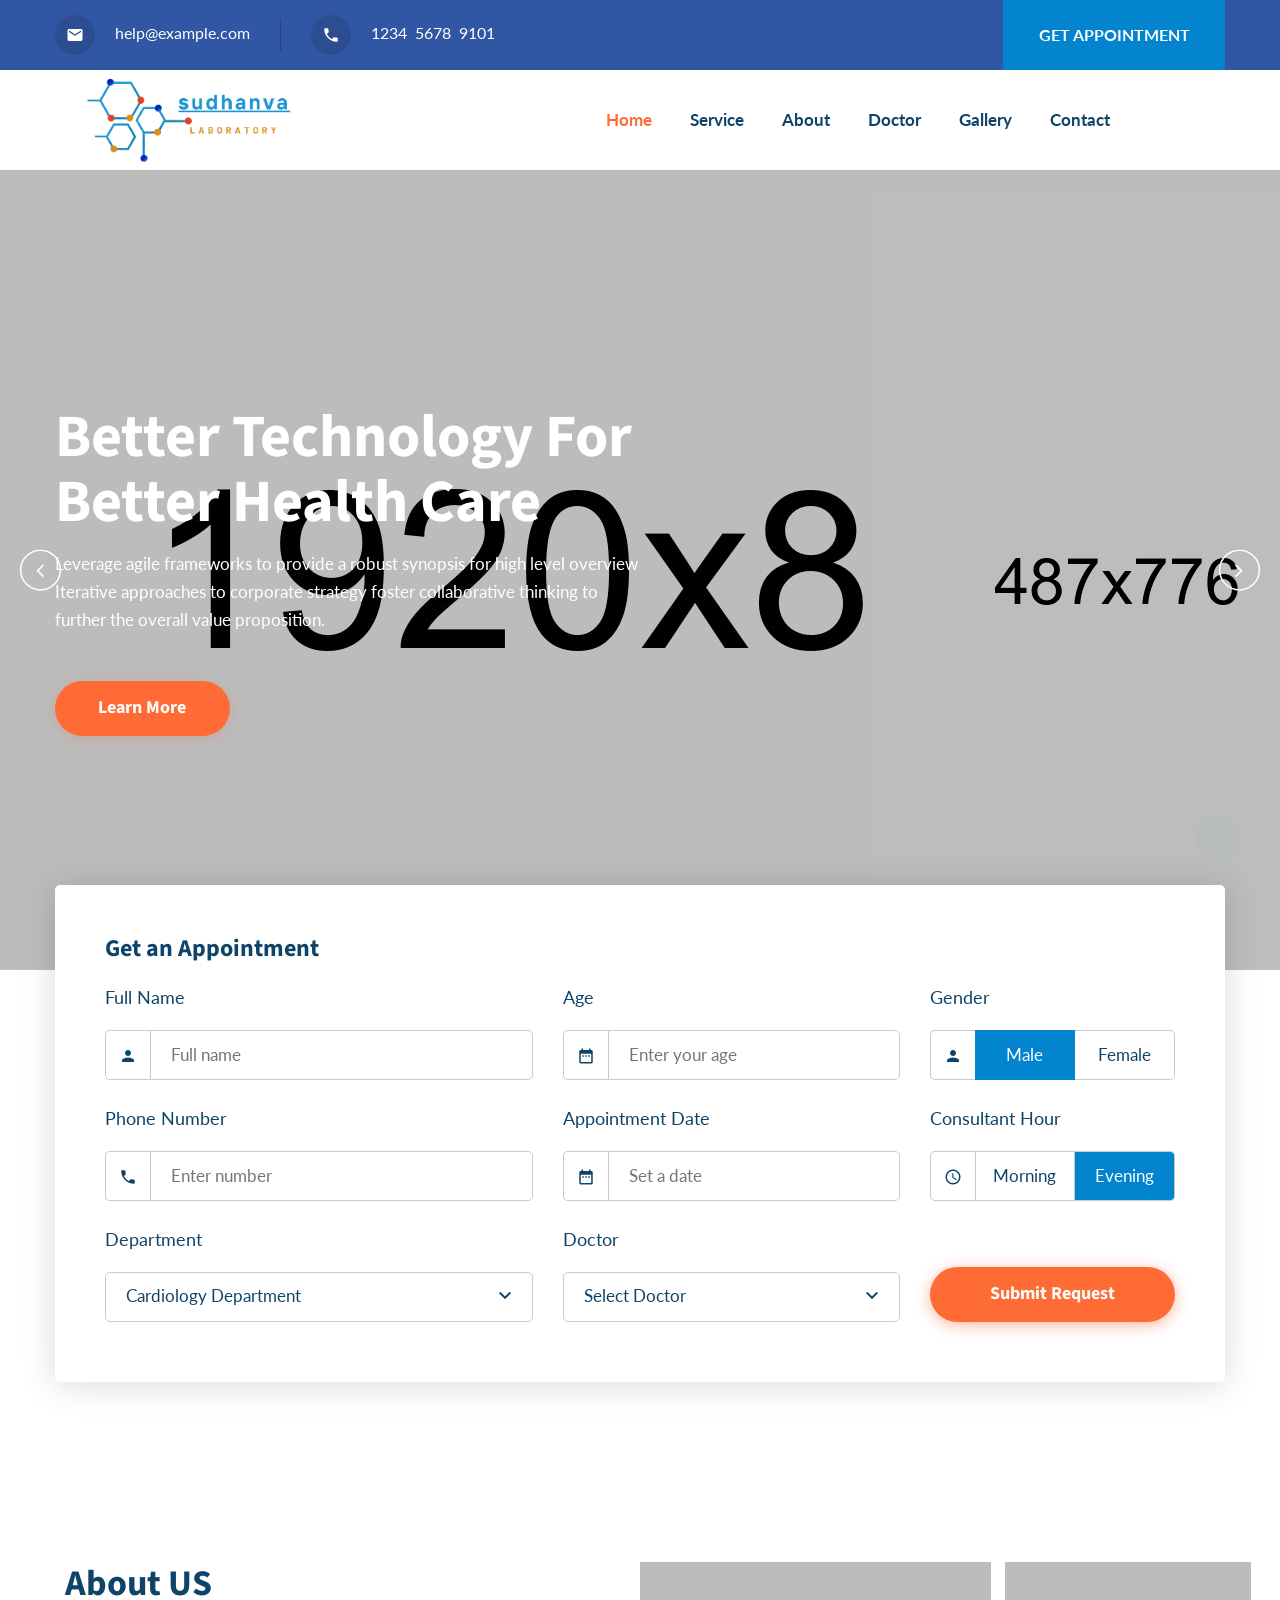
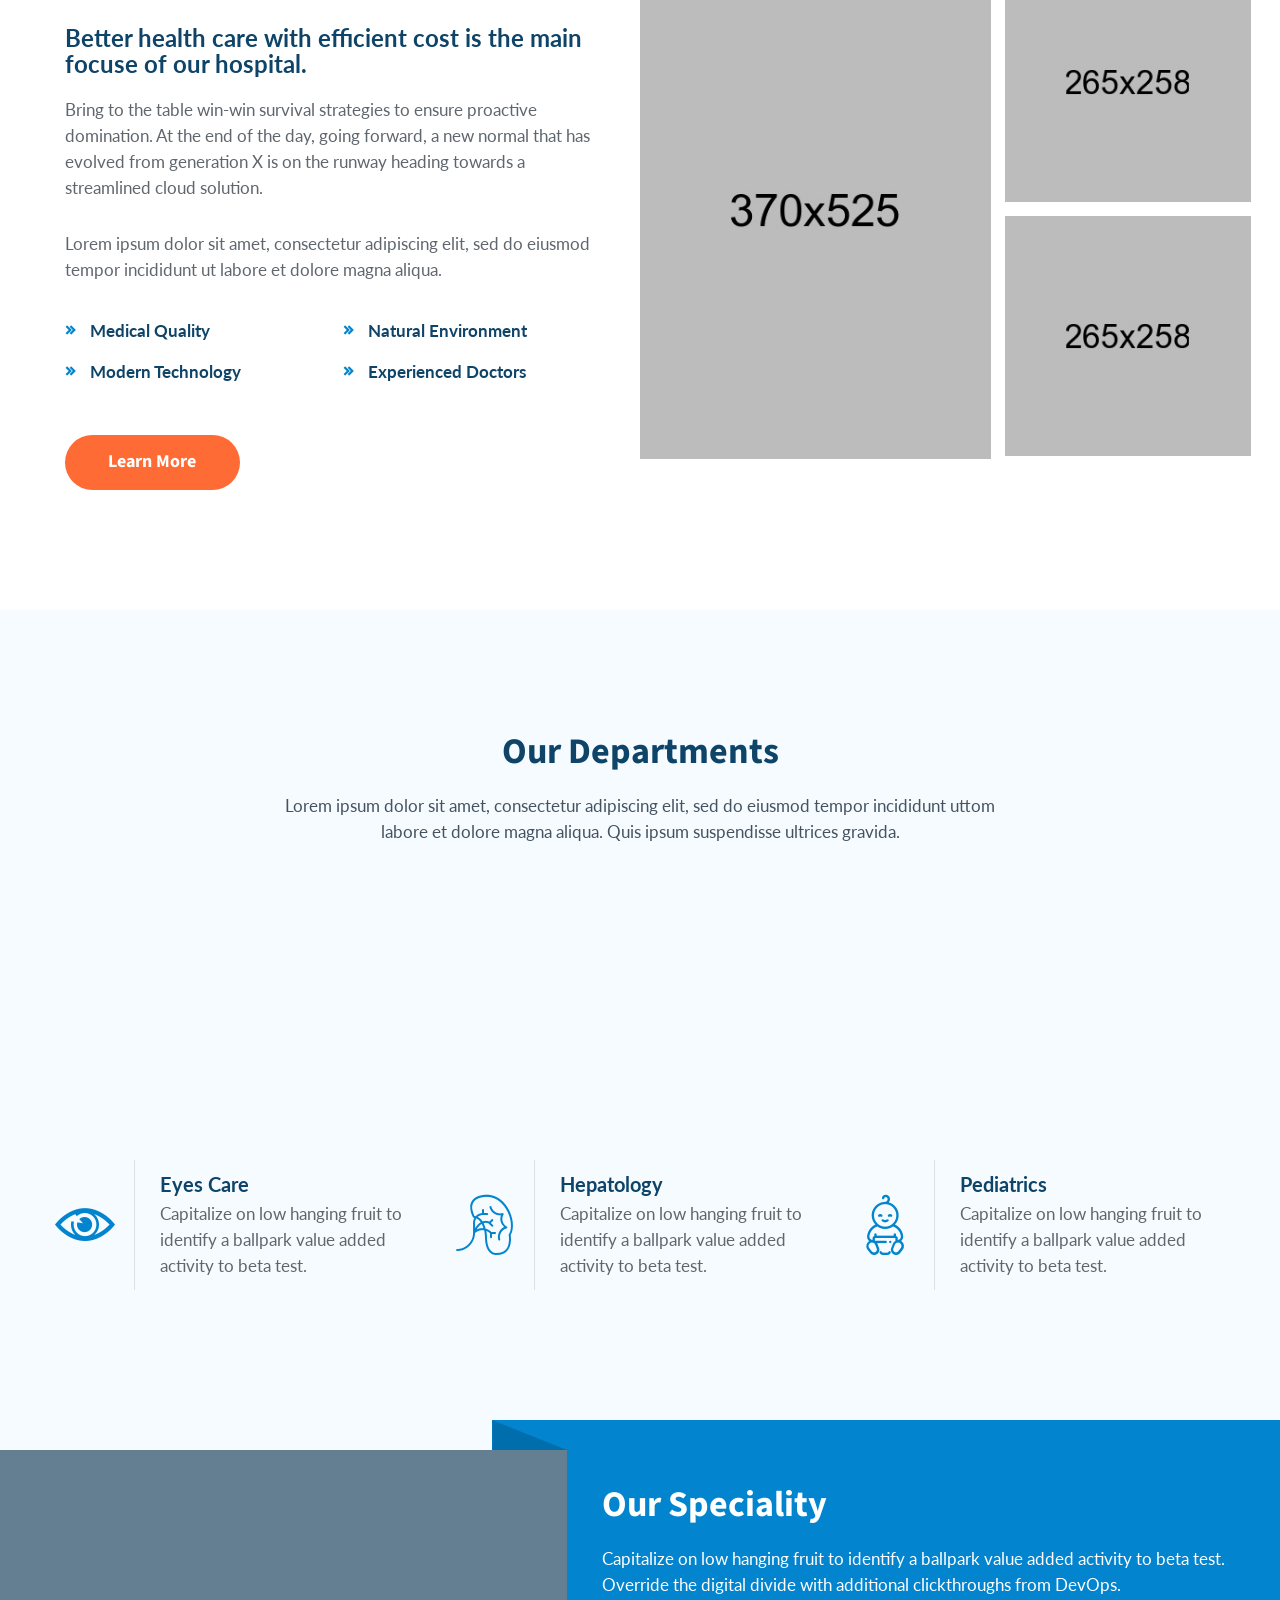
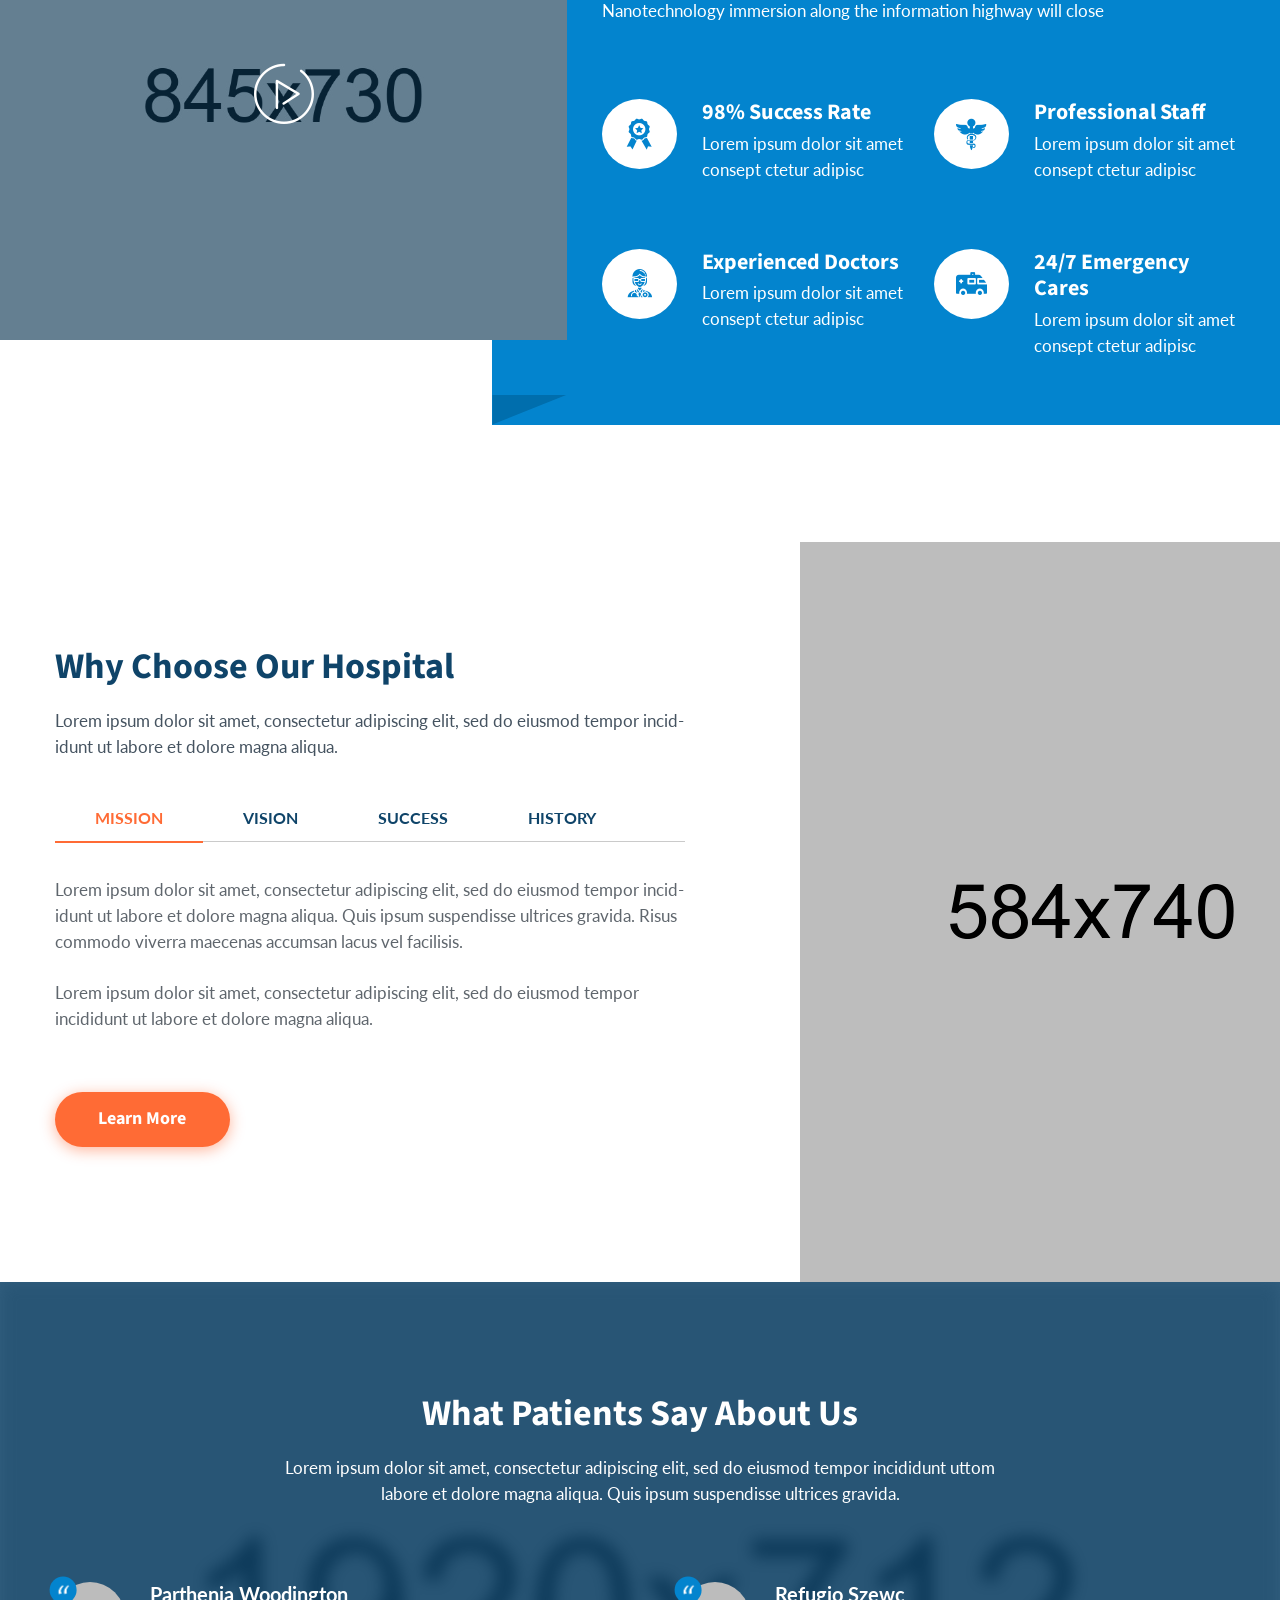
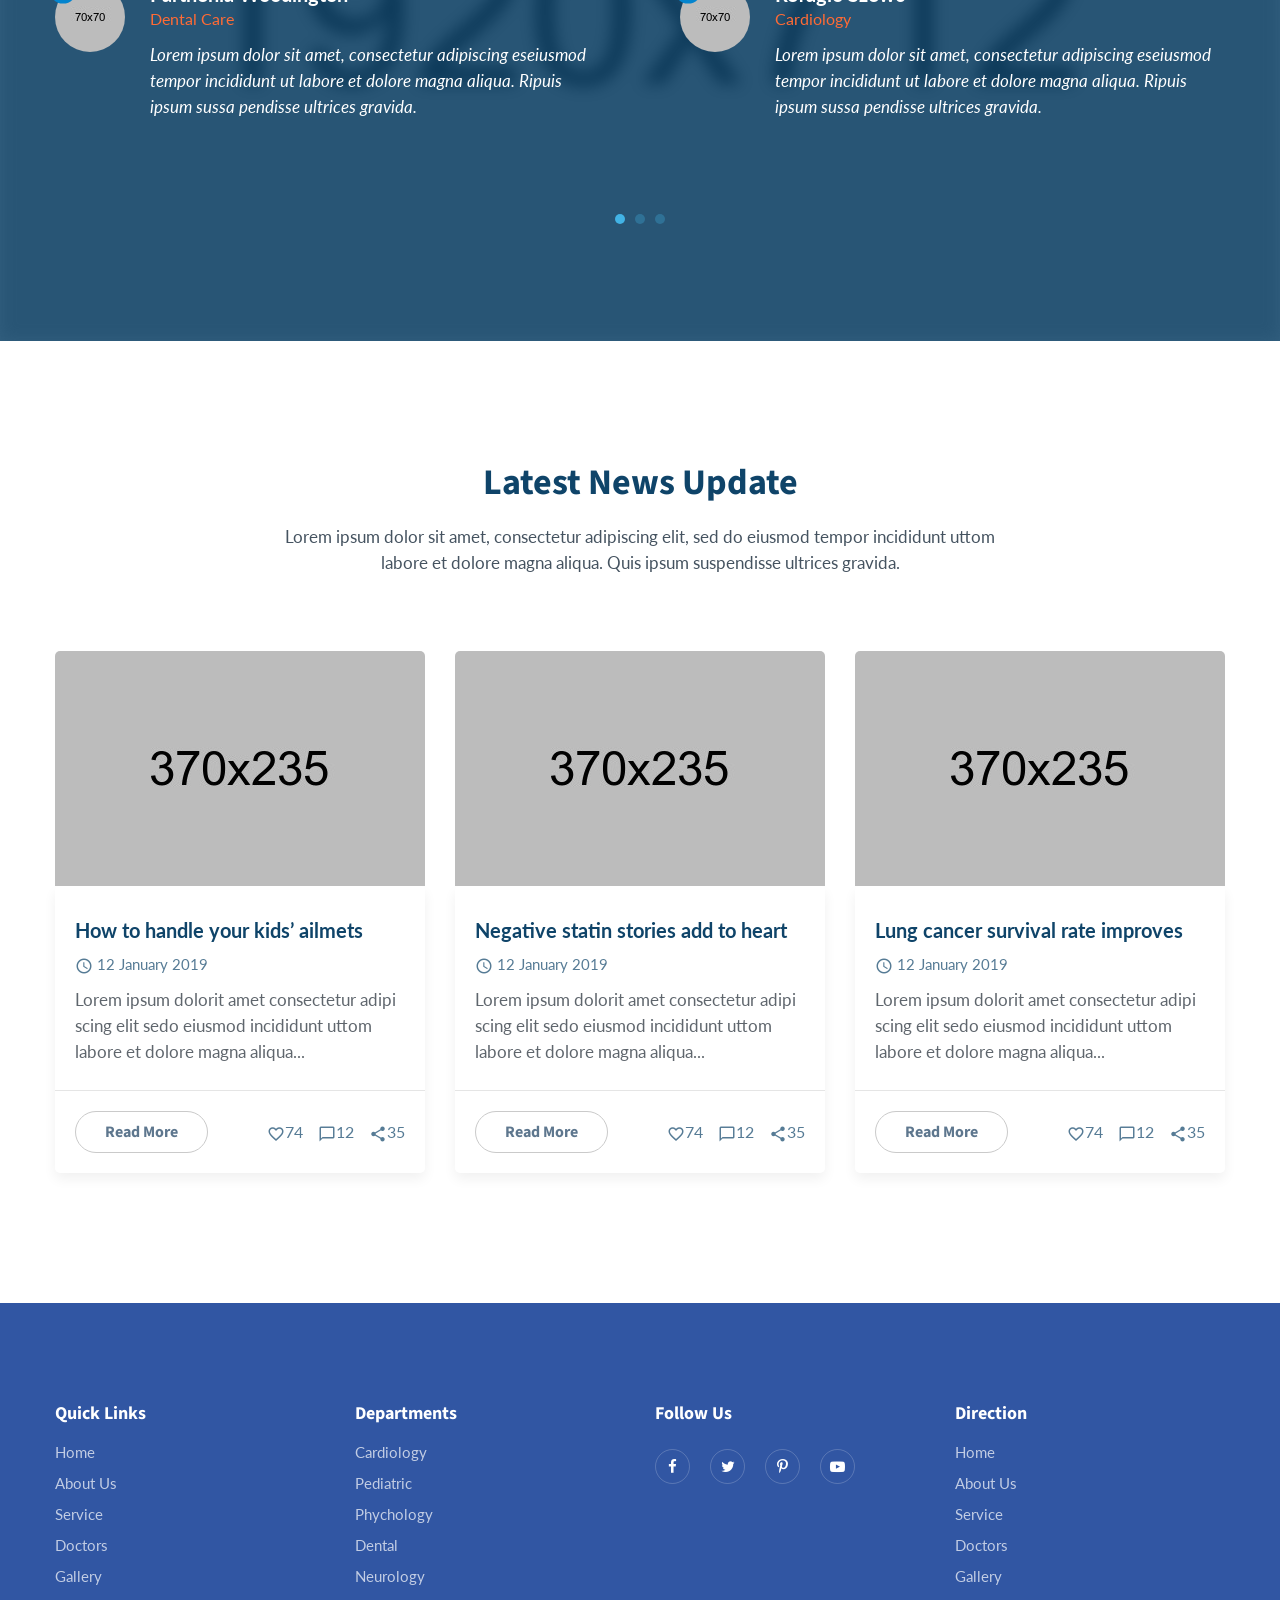
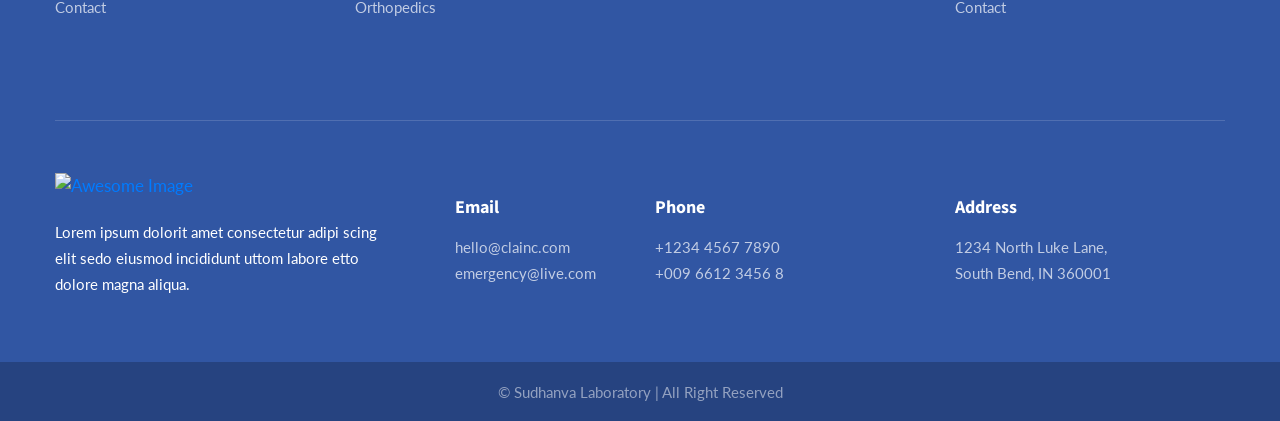
==== index.html @ 37f25c1b "base code" ====
<!DOCTYPE html>
<html lang="en">

<head>
    <meta charset="UTF-8">
    <meta name="viewport" content="width=device-width, initial-scale=1.0">
    <meta http-equiv="X-UA-Compatible" content="ie=edge">
    <title>Sudhanva Laboratory</title>
    <link rel="apple-touch-icon" sizes="57x57" href="images/favicon/apple-icon-57x57.png">
    <link rel="apple-touch-icon" sizes="60x60" href="images/favicon/apple-icon-60x60.png">
    <link rel="apple-touch-icon" sizes="72x72" href="images/favicon/apple-icon-72x72.png">
    <link rel="apple-touch-icon" sizes="76x76" href="images/favicon/apple-icon-76x76.png">
    <link rel="apple-touch-icon" sizes="114x114" href="images/favicon/apple-icon-114x114.png">
    <link rel="apple-touch-icon" sizes="120x120" href="images/favicon/apple-icon-120x120.png">
    <link rel="apple-touch-icon" sizes="144x144" href="images/favicon/apple-icon-144x144.png">
    <link rel="apple-touch-icon" sizes="152x152" href="images/favicon/apple-icon-152x152.png">
    <link rel="apple-touch-icon" sizes="180x180" href="images/favicon/apple-icon-180x180.png">
    <link rel="icon" type="image/png" sizes="192x192" href="images/favicon/android-icon-192x192.png">
    <link rel="icon" type="image/png" sizes="32x32" href="images/favicon/favicon-32x32.png">
    <link rel="icon" type="image/png" sizes="96x96" href="images/favicon/favicon-96x96.png">
    <link rel="icon" type="image/png" sizes="16x16" href="images/favicon/favicon-16x16.png">
    <link rel="manifest" href="images/favicon/manifest.json">
    <meta name="msapplication-TileColor" content="#ffffff">
    <meta name="msapplication-TileImage" content="images/favicon/ms-icon-144x144.png">
    <meta name="theme-color" content="#ffffff">
    <link rel="stylesheet" href="css/style.css">
    <link rel="stylesheet" href="css/responsive.css">
</head>

<body>
    <div class="preloader">
        <div class="spinner"></div>
    </div><!-- /.preloader -->
    <div class="page-wrapper">
        <section class="topbar-one">
            <div class="container">
                <ul class="topbar-one__contact">
                    <li class="topbar-one__contact-item"><a href="mailto:help@example.com"><i
                                class="material-icons">email</i>help@example.com</a></li>
                    <li class="topbar-one__contact-item"><a href="callto:123456789101"><i
                                class="material-icons">local_phone</i>1234&nbsp;&nbsp;5678&nbsp;&nbsp;9101</a></li>
                </ul><!-- /.topbar-one__contact -->
                <div class="topbar-one__buttons">
                    <a href="appointment.html" class="topbar-one__btn">Get Appointment</a>
                </div><!-- /.topbar-one__buttons -->
            </div><!-- /.container -->
        </section><!-- /.topbar-one -->
        <header class="site-header header-one">
            <nav class="navbar navbar-expand-lg navbar-light header-navigation stricky">
                <div class="container clearfix">
                    <!-- Brand and toggle get grouped for better mobile display -->
                    <div class="logo-box clearfix">
                        <a class="navbar-brand" href="index.html">
                            <img style="height: 12%; width: 22%;" src="images/resources/logo-1-1.png" class="main-logo" alt="Awesome Image" />
                        </a>
                        <button class="menu-toggler" data-target=".main-navigation">
                            <span class="fa fa-bars"></span>
                        </button>
                    </div><!-- /.logo-box -->
                    <!-- Collect the nav links, forms, and other content for toggling -->
                    <div class="main-navigation">
                        <ul class=" navigation-box">
                            <li class="current">
                                <a href="index.html">Home</a>
                            </li>
                            <li>
                                <a href="services.html">Service</a>
                            </li>
                            <li>
                                <a href="about-3.html">About</a>
                            </li>

                            <li>
                                <a href="doctors.html">Doctor</a>
                            </li>
                            <li>
                                <a href="gallery.html">Gallery</a>

                            </li>
                            <li><a href="contact.html">Contact</a></li>
                        </ul>
                    </div><!-- /.navbar-collapse -->
                </div>
                <!-- /.container -->
            </nav>
        </header><!-- /.header-one -->
        <div class="banner-wrapper">
            <section class="banner-one banner-carousel__one no-dots owl-theme owl-carousel">
                <div class="banner-one__slide banner-one__slide-one"
                    style="background-image: url(images/slider/slider-1-1.jpg);">
                    <div class="container">
                        <img src="images/slider/slider-1-2.png" alt="Awesome Image" class="banner-one__person" />
                        <div class="row no-gutters">
                            <div class="col-lg-6">
                                <h3 class="banner-one__title banner-one__light-color">Better Technology For <br> Better
                                    Health Care</h3><!-- /.banner-one__title -->
                                <p class="banner-one__text banner-one__light-color">Leverage agile frameworks to provide
                                    a robust synopsis for high level overview Iterative approaches to corporate strategy
                                    foster collaborative thinking to further the overall value proposition.</p>
                                <!-- /.banner-one__text -->
                                <a href="#" class="thm-btn banner-one__btn">Learn More</a>
                            </div><!-- /.col-lg-6 -->
                        </div><!-- /.row -->
                    </div><!-- /.container -->
                </div><!-- /.banner-one__slide -->
                <div class="banner-one__slide banner-one__slide-two"
                    style="background-image: url(images/slider/slider-1-2.jpg);">
                    <div class="container">
                        <img src="images/resources/feature-1-1.png" alt="Awesome Image" class="banner-one__person" />
                        <div class="row no-gutters">
                            <div class="col-lg-6">
                                <h3 class="banner-one__title banner-one__light-color">Better Technology For <br> Better
                                    Health Care</h3><!-- /.banner-one__title -->
                                <p class="banner-one__text banner-one__light-color">Leverage agile frameworks to provide
                                    a robust synopsis for high level overview Iterative approaches to corporate strategy
                                    foster collaborative thinking to further the overall value proposition.</p>
                                <!-- /.banner-one__text -->
                                <a href="#" class="thm-btn banner-one__btn">Learn More</a>
                            </div><!-- /.col-lg-6 -->
                        </div><!-- /.row -->
                    </div><!-- /.container -->
                </div><!-- /.banner-one__slide -->
            </section><!-- /.banner-one -->
            <div class="carousel-btn-block banner-carousel-btn">
                <span class="carousel-btn left-btn"><i class="fa fa-angle-left"></i></span>
                <span class="carousel-btn right-btn"><i class="fa fa-angle-right"></i></span>
            </div><!-- /.carousel-btn-block banner-carousel-btn -->
        </div><!-- /.banner-wrapper -->
        <section class="appointment-one">
            <div class="container">
                <div class="inner-container wow fadeInUp" data-wow-duration="1s">
                    <h3 class="appointment-one__title">Get an Appointment</h3><!-- /.appointment-one__title -->
                    <form action="inc/sendemail.php" class="appointment-one__form contact-form-vaidated">
                        <div class="row align-items-end">
                            <div class="col-xl-5 col-lg-6">
                                <label class="appointment-one__label">Full Name</label>
                                <div class="appointment-one__form-group">
                                    <div class="appointment-one__icon">
                                        <i class="material-icons">person</i>
                                    </div><!-- /.appointment-one__icon -->
                                    <input type="text" name="name" class="appointment-one__field"
                                        placeholder="Full name">
                                </div><!-- /.appointment-one__form-group -->
                            </div><!-- /.col-lg-5 -->
                            <div class="col-xl-4 col-lg-6">
                                <label class="appointment-one__label">Age</label>
                                <div class="appointment-one__form-group">
                                    <div class="appointment-one__icon">
                                        <i class="material-icons">date_range</i>
                                    </div><!-- /.appointment-one__icon -->
                                    <input type="text" name="age" class="appointment-one__field datepicker"
                                        placeholder="Enter your age">
                                </div><!-- /.appointment-one__form-group -->
                            </div><!-- /.col-lg-4 -->
                            <div class="col-xl-3 col-lg-6">
                                <label class="appointment-one__label">Gender</label>
                                <div class="appointment-one__form-group">
                                    <div class="appointment-one__icon">
                                        <i class="material-icons">person</i>
                                    </div><!-- /.appointment-one__icon -->
                                    <div class="appointment-one__switch-wrap">
                                        <input type="hidden" name="gender">
                                        <button class="appointment-one__switch active">Male</button>
                                        <button class="appointment-one__switch">Female</button>
                                    </div><!-- /.appointment-one__switch-wrap -->
                                </div><!-- /.appointment-one__form-group -->
                            </div><!-- /.col-lg-3 -->
                            <div class="col-xl-5 col-lg-6">
                                <label class="appointment-one__label">Phone Number</label>
                                <div class="appointment-one__form-group">
                                    <div class="appointment-one__icon">
                                        <i class="material-icons">phone</i>
                                    </div><!-- /.appointment-one__icon -->
                                    <input type="text" name="phone" class="appointment-one__field"
                                        placeholder="Enter number">
                                </div><!-- /.appointment-one__form-group -->
                            </div><!-- /.col-lg-5 -->
                            <div class="col-xl-4 col-lg-6">
                                <label class="appointment-one__label">Appointment Date</label>
                                <div class="appointment-one__form-group">
                                    <div class="appointment-one__icon">
                                        <i class="material-icons">date_range</i>
                                    </div><!-- /.appointment-one__icon -->
                                    <input type="text" name="booking_date" class="appointment-one__field datepicker"
                                        placeholder="Set a date">
                                </div><!-- /.appointment-one__form-group -->
                            </div><!-- /.col-lg-4 -->
                            <div class="col-xl-3 col-lg-6">
                                <label class="appointment-one__label">Consultant Hour</label>
                                <div class="appointment-one__form-group">
                                    <div class="appointment-one__icon">
                                        <i class="material-icons">access_time</i>
                                    </div><!-- /.appointment-one__icon -->
                                    <div class="appointment-one__switch-wrap">
                                        <input type="hidden" name="schedule">
                                        <button class="appointment-one__switch">Morning</button>
                                        <button class="appointment-one__switch active">Evening</button>
                                    </div><!-- /.appointment-one__switch-wrap -->
                                </div><!-- /.appointment-one__form-group -->
                            </div><!-- /.col-lg-3 -->
                            <div class="col-xl-5 col-lg-6">
                                <label class="appointment-one__label">Department</label>
                                <div class="appointment-one__form-group">
                                    <select class="selectpicker">
                                        <option>Cardiology Department</option>
                                        <option>Eyes care Department</option>
                                        <option>Neurology Department</option>
                                        <option>Pediatrics Department</option>
                                        <option>Hepatology Department</option>
                                    </select>
                                </div><!-- /.appointment-one__form-group -->
                            </div><!-- /.col-lg-5 -->
                            <div class="col-xl-4 col-lg-6">
                                <label class="appointment-one__label">Doctor</label>
                                <div class="appointment-one__form-group">
                                    <select class="selectpicker">
                                        <option>Select Doctor</option>
                                        <option>Charlyn Jongebloed</option>
                                        <option>Cortney Savala</option>
                                        <option>Juliana Cherrington</option>
                                        <option>Cleotilde Sarette</option>
                                    </select>
                                </div><!-- /.appointment-one__form-group -->
                            </div><!-- /.col-lg-4 -->
                            <div class="col-xl-3 col-lg-12">
                                <button type="submit" class="appointment-one__btn thm-btn">Submit Request</button>
                            </div><!-- /.col-lg-3 -->
                        </div><!-- /.row -->
                    </form>
                    <div class="result"></div><!-- /.result -->
                </div><!-- /.inner-container -->
            </div><!-- /.container -->
        </section><!-- /.appointment-one -->
        <section class="about-one">
            <div class="container-fluid">
                <div class="row no-gutters">
                    <div class="col-lg-6">
                        <div class="about-one__content-block">
                            <h3 class="about-one__title">About US</h3><!-- /.about-one__title -->
                            <p class="about-one__tag-line">Better health care with efficient cost is the main focuse of
                                our hospital. </p><!-- /.about-one__tag-line -->
                            <p class="about-one__text">Bring to the table win-win survival strategies to ensure
                                proactive domination. At the end of the day, going forward, a new normal that has
                                evolved from generation X is on the runway heading towards a streamlined cloud solution.
                            </p><!-- /.about-one__text -->
                            <p class="about-one__text">Lorem ipsum dolor sit amet, consectetur adipiscing elit, sed do
                                eiusmod tempor incididunt ut labore et dolore magna aliqua.</p>
                            <!-- /.about-one__text -->
                            <div class="row">
                                <div class="col-lg-6">
                                    <ul class="about-one__features">
                                        <li class="about-one__features-item">Medical Quality</li>
                                        <li class="about-one__features-item">Modern Technology</li>
                                    </ul><!-- /.about-one__features -->
                                </div><!-- /.col-lg-6 -->
                                <div class="col-lg-6">
                                    <ul class="about-one__features">
                                        <li class="about-one__features-item">Natural Environment</li>
                                        <li class="about-one__features-item">Experienced Doctors</li>
                                    </ul><!-- /.about-one__features -->
                                </div><!-- /.col-lg-6 -->
                            </div><!-- /.row -->
                            <a href="#" class="thm-btn about-one__btn">Learn More</a>
                        </div><!-- /.about-one__content-block -->
                    </div><!-- /.col-lg-6 -->
                    <div class="col-lg-6">
                        <div class="about-one__image-wrap wow fadeInRight" data-wow-duration="1s">
                            <div class="row no-gutters">
                                <div class="col-lg-7 col-md-7 col-sm-7">
                                    <div class="about-one__image">
                                        <img src="images/resources/about-1-1.jpg" alt="Awesome Image" />
                                    </div><!-- /.about-one__image -->
                                </div><!-- /.col-lg-7 -->
                                <div class="col-lg-5 col-md-5 col-sm-5">
                                    <div class="about-one__image">
                                        <img src="images/resources/about-1-2.jpg" alt="Awesome Image" />
                                    </div><!-- /.about-one__image -->
                                    <div class="about-one__image">
                                        <img src="images/resources/about-1-3.jpg" alt="Awesome Image" />
                                    </div><!-- /.about-one__image -->
                                </div><!-- /.col-lg-5 -->
                            </div><!-- /.row -->
                        </div><!-- /.about-one__image-wrap -->
                    </div><!-- /.col-lg-6 -->
                </div><!-- /.row -->
            </div><!-- /.container -->
        </section><!-- /.about-one -->
        <section class="service-one thm-gray-bg">
            <div class="container">
                <div class="block-title text-center">
                    <h2 class="block-title__title">Our Departments</h2><!-- /.block-title__title -->
                    <p class="block-title__text">Lorem ipsum dolor sit amet, consectetur adipiscing elit, sed do eiusmod
                        tempor incididunt uttom <br> labore et dolore magna aliqua. Quis ipsum suspendisse ultrices
                        gravida.</p><!-- /.block-title__text -->
                </div><!-- /.block-title -->
                <div class="row">
                    <div class="col-lg-4 col-md-6 col-sm-12">
                        <div class="service-one__single wow fadeInLeft" data-wow-duration="1s">
                            <div class="service-one__icon">
                                <i class="clainc-icon-heart"></i>
                            </div><!-- /.service-one__icon -->
                            <div class="service-one__content">
                                <h3 class="service-one__title"><a href="services.html">Cardiology</a></h3>
                                <p class="service-one__text">Capitalize on low hanging fruit to identify a ballpark
                                    value added activity to beta test.</p><!-- /.service-one__text -->
                            </div><!-- /.service-one__content -->
                        </div><!-- /.service-one__single -->
                    </div><!-- /.col-lg-4 -->
                    <div class="col-lg-4 col-md-6 col-sm-12">
                        <div class="service-one__single wow fadeInUp" data-wow-duration="1s">
                            <div class="service-one__icon">
                                <i class="clainc-icon-brain"></i>
                            </div><!-- /.service-one__icon -->
                            <div class="service-one__content">
                                <h3 class="service-one__title"><a href="services.html">Neurology</a></h3>
                                <p class="service-one__text">Capitalize on low hanging fruit to identify a ballpark
                                    value added activity to beta test.</p><!-- /.service-one__text -->
                            </div><!-- /.service-one__content -->
                        </div><!-- /.service-one__single -->
                    </div><!-- /.col-lg-4 -->
                    <div class="col-lg-4 col-md-6 col-sm-12">
                        <div class="service-one__single wow fadeInRight" data-wow-duration="1s">
                            <div class="service-one__icon">
                                <i class="clainc-icon-tooth1"></i>
                            </div><!-- /.service-one__icon -->
                            <div class="service-one__content">
                                <h3 class="service-one__title"><a href="services.html">Dental Care</a></h3>
                                <p class="service-one__text">Capitalize on low hanging fruit to identify a ballpark
                                    value added activity to beta test.</p><!-- /.service-one__text -->
                            </div><!-- /.service-one__content -->
                        </div><!-- /.service-one__single -->
                    </div><!-- /.col-lg-4 -->
                    <div class="col-lg-4 col-md-6 col-sm-12">
                        <div class="service-one__single wow fadeInLeft" data-wow-duration="1s">
                            <div class="service-one__icon">
                                <i class="clainc-icon-eye"></i>
                            </div><!-- /.service-one__icon -->
                            <div class="service-one__content">
                                <h3 class="service-one__title"><a href="services.html">Eyes Care</a></h3>
                                <p class="service-one__text">Capitalize on low hanging fruit to identify a ballpark
                                    value added activity to beta test.</p><!-- /.service-one__text -->
                            </div><!-- /.service-one__content -->
                        </div><!-- /.service-one__single -->
                    </div><!-- /.col-lg-4 -->
                    <div class="col-lg-4 col-md-6 col-sm-12">
                        <div class="service-one__single wow fadeInUp" data-wow-duration="1s">
                            <div class="service-one__icon">
                                <i class="clainc-icon-kidney"></i>
                            </div><!-- /.service-one__icon -->
                            <div class="service-one__content">
                                <h3 class="service-one__title"><a href="services.html">Hepatology</a></h3>
                                <p class="service-one__text">Capitalize on low hanging fruit to identify a ballpark
                                    value added activity to beta test.</p><!-- /.service-one__text -->
                            </div><!-- /.service-one__content -->
                        </div><!-- /.service-one__single -->
                    </div><!-- /.col-lg-4 -->
                    <div class="col-lg-4 col-md-6 col-sm-12">
                        <div class="service-one__single wow fadeInRight" data-wow-duration="1s">
                            <div class="service-one__icon">
                                <i class="clainc-icon-baby-boy"></i>
                            </div><!-- /.service-one__icon -->
                            <div class="service-one__content">
                                <h3 class="service-one__title"><a href="services.html">Pediatrics</a></h3>
                                <p class="service-one__text">Capitalize on low hanging fruit to identify a ballpark
                                    value added activity to beta test.</p><!-- /.service-one__text -->
                            </div><!-- /.service-one__content -->
                        </div><!-- /.service-one__single -->
                    </div><!-- /.col-lg-4 -->
                </div><!-- /.row -->
            </div><!-- /.container -->
        </section><!-- /.service-one -->
        <section class="feature-one">
            <div class="container-fluid">
                <div class="row no-gutters">
                    <div class="custom-col-39">
                        <div class="video-one">
                            <img src="images/resources/video-1-1.jpg" alt="Awesome Image" />
                            <a href="https://www.youtube.com/watch?v=-j0dlcfekqw" class="video-popup"><i
                                    class="clainc-icon-play-button"></i></a>
                        </div><!-- /.video-one -->
                    </div><!-- /.col-lg-5 -->
                    <div class="custom-col-61">
                        <div class="feature-one__content-block">
                            <span class="feature-one__curvs"></span>
                            <div class="inner-content">
                                <div class="block-title">
                                    <h2 class="block-title__title block-title__light-color">Our Speciality</h2>
                                    <!-- /.block-title__title -->
                                    <p class="block-title__text block-title__light-color">Capitalize on low hanging
                                        fruit to identify a ballpark value added activity to beta test. Override the
                                        digital divide with additional clickthroughs from DevOps. Nanotechnology
                                        immersion along the information highway will close</p>
                                    <!-- /.block-title__text -->
                                </div><!-- /.block-title -->
                                <div class="row high-gutters">
                                    <div class="col-lg-6 col-md-6 col-sm-12">
                                        <div class="feature-one__single">
                                            <div class="feature-one__icon">
                                                <i class="clainc-icon-prize-badge-with-star-and-ribbon"></i>
                                            </div><!-- /.feature-one__icon -->
                                            <div class="feature-one__content">
                                                <h3 class="feature-one__title"><a href="#">98% Success Rate</a></h3>
                                                <!-- /.feature-one__title -->
                                                <p class="feature-one__text">Lorem ipsum dolor sit amet consept <br>
                                                    ctetur adipisc</p>
                                            </div><!-- /.feature-one__content -->
                                        </div><!-- /.feature-one__single -->
                                    </div><!-- /.col-lg-6 -->
                                    <div class="col-lg-6 col-md-6 col-sm-12">
                                        <div class="feature-one__single">
                                            <div class="feature-one__icon">
                                                <i class="clainc-icon-operating-room"></i>
                                            </div><!-- /.feature-one__icon -->
                                            <div class="feature-one__content">
                                                <h3 class="feature-one__title"><a href="#">Professional Staff</a></h3>
                                                <!-- /.feature-one__title -->
                                                <p class="feature-one__text">Lorem ipsum dolor sit amet consept <br>
                                                    ctetur adipisc</p>
                                            </div><!-- /.feature-one__content -->
                                        </div><!-- /.feature-one__single -->
                                    </div><!-- /.col-lg-6 -->
                                    <div class="col-lg-6 col-md-6 col-sm-12">
                                        <div class="feature-one__single">
                                            <div class="feature-one__icon">
                                                <i class="clainc-icon-doctor"></i>
                                            </div><!-- /.feature-one__icon -->
                                            <div class="feature-one__content">
                                                <h3 class="feature-one__title"><a href="#">Experienced Doctors</a></h3>
                                                <!-- /.feature-one__title -->
                                                <p class="feature-one__text">Lorem ipsum dolor sit amet consept <br>
                                                    ctetur adipisc</p>
                                            </div><!-- /.feature-one__content -->
                                        </div><!-- /.feature-one__single -->
                                    </div><!-- /.col-lg-6 -->
                                    <div class="col-lg-6 col-md-6 col-sm-12">
                                        <div class="feature-one__single">
                                            <div class="feature-one__icon">
                                                <i class="clainc-icon-ambulance1"></i>
                                            </div><!-- /.feature-one__icon -->
                                            <div class="feature-one__content">
                                                <h3 class="feature-one__title"><a href="#">24/7 Emergency Cares</a></h3>
                                                <!-- /.feature-one__title -->
                                                <p class="feature-one__text">Lorem ipsum dolor sit amet consept <br>
                                                    ctetur adipisc</p>
                                            </div><!-- /.feature-one__content -->
                                        </div><!-- /.feature-one__single -->
                                    </div><!-- /.col-lg-6 -->
                                </div><!-- /.row high-gutters -->
                            </div><!-- /.inner-content -->
                        </div><!-- /.feature-one__content-block -->
                    </div><!-- /.col-lg-7 -->
                </div><!-- /.row no-gutters -->
            </div><!-- /.container -->
        </section><!-- /.feature-one -->
        <section class="feature-two">
            <div class="container">
                <img src="images/resources/feature-1-1.png" alt="Awesome Image"
                    class="feature-two__person wow fadeInUp" />
                <div class="row">
                    <div class="col-lg-7">
                        <div class="feature-two__content-block">
                            <div class="block-title">
                                <h2 class="block-title__title">Why Choose Our Hospital</h2><!-- /.block-title__title -->
                                <p class="block-title__text">Lorem ipsum dolor sit amet, consectetur adipiscing elit,
                                    sed do eiusmod tempor incid- <br>idunt ut labore et dolore magna aliqua. </p>
                                <!-- /.block-title__text -->
                            </div><!-- /.block-title -->
                            <ul class="nav nav-tabs feature-two__tab-title" role="tablist">
                                <li class="nav-item feature-two__tab-title-item">
                                    <a class="nav-link feature-two__tab-title-link active" href="#mission" role="tab"
                                        data-toggle="tab">Mission</a>
                                </li>
                                <li class="nav-item feature-two__tab-title-item">
                                    <a class="nav-link feature-two__tab-title-link" href="#vision" role="tab"
                                        data-toggle="tab">Vision</a>
                                </li>
                                <li class="nav-item feature-two__tab-title-item">
                                    <a class="nav-link feature-two__tab-title-link" href="#success" role="tab"
                                        data-toggle="tab">Success</a>
                                </li>
                                <li class="nav-item feature-two__tab-title-item">
                                    <a class="nav-link feature-two__tab-title-link" href="#history" role="tab"
                                        data-toggle="tab">History</a>
                                </li>
                            </ul>
                            <div class="feature-two__tab-content tab-content">
                                <div role="tabpanel" class="tab-pane show active  animated fadeInUp" id="mission">
                                    <div class="feature-two__content">
                                        <p class="feature-two__text">Lorem ipsum dolor sit amet, consectetur adipiscing
                                            elit, sed do eiusmod tempor incid- idunt ut labore et dolore magna aliqua.
                                            Quis ipsum suspendisse ultrices gravida. Risus commodo viverra maecenas
                                            accumsan lacus vel facilisis. </p>
                                        <p class="feature-two__text">Lorem ipsum dolor sit amet, consectetur adipiscing
                                            elit, sed do eiusmod tempor incididunt ut labore et dolore magna aliqua.
                                        </p>
                                        <a href="#" class="thm-btn feature-two__btn">Learn More</a>
                                    </div><!-- /.feature-two__content -->
                                </div><!-- /.tab-pane -->
                                <div role="tabpanel" class="tab-pane animated fadeInUp" id="vision">
                                    <div class="feature-two__content">
                                        <p class="feature-two__text">Lorem ipsum dolor sit amet, consectetur adipiscing
                                            elit, sed do eiusmod tempor incid- idunt ut labore et dolore magna aliqua.
                                            Quis ipsum suspendisse ultrices gravida. Risus commodo viverra maecenas
                                            accumsan lacus vel facilisis. </p>
                                        <p class="feature-two__text">Lorem ipsum dolor sit amet, consectetur adipiscing
                                            elit, sed do eiusmod tempor incididunt ut labore et dolore magna aliqua.
                                        </p>
                                        <a href="#" class="thm-btn feature-two__btn">Learn More</a>
                                    </div><!-- /.feature-two__content -->
                                </div><!-- /.tab-pane -->
                                <div role="tabpanel" class="tab-pane  animated fadeInUp" id="success">
                                    <div class="feature-two__content">
                                        <p class="feature-two__text">Lorem ipsum dolor sit amet, consectetur adipiscing
                                            elit, sed do eiusmod tempor incid- idunt ut labore et dolore magna aliqua.
                                            Quis ipsum suspendisse ultrices gravida. Risus commodo viverra maecenas
                                            accumsan lacus vel facilisis. </p>
                                        <p class="feature-two__text">Lorem ipsum dolor sit amet, consectetur adipiscing
                                            elit, sed do eiusmod tempor incididunt ut labore et dolore magna aliqua.
                                        </p>
                                        <a href="#" class="thm-btn feature-two__btn">Learn More</a>
                                    </div><!-- /.feature-two__content -->
                                </div><!-- /.tab-pane -->
                                <div role="tabpanel" class="tab-pane animated fadeInUp" id="history">
                                    <div class="feature-two__content">
                                        <p class="feature-two__text">Lorem ipsum dolor sit amet, consectetur adipiscing
                                            elit, sed do eiusmod tempor incid- idunt ut labore et dolore magna aliqua.
                                            Quis ipsum suspendisse ultrices gravida. Risus commodo viverra maecenas
                                            accumsan lacus vel facilisis. </p>
                                        <p class="feature-two__text">Lorem ipsum dolor sit amet, consectetur adipiscing
                                            elit, sed do eiusmod tempor incididunt ut labore et dolore magna aliqua.
                                        </p>
                                        <a href="#" class="thm-btn feature-two__btn">Learn More</a>
                                    </div><!-- /.feature-two__content -->
                                </div><!-- /.tab-pane -->
                            </div><!-- /.tab-content -->
                        </div><!-- /.feature-two__content-block -->
                    </div><!-- /.col-lg-7 -->
                </div><!-- /.row -->
            </div><!-- /.container -->
        </section><!-- /.feature-two -->
        <section class="testimonials-one">
            <div class="testimonials-one__background-image"
                style="background-image: url(images/background/testi-bg-1-1.jpg);"></div>
            <!-- /.testimonials-one__background-image -->
            <div class="container">
                <div class="block-title text-center">
                    <h2 class="block-title__title block-title__light-color">What Patients Say About Us</h2>
                    <!-- /.block-title__title -->
                    <p class="block-title__text block-title__light-color">Lorem ipsum dolor sit amet, consectetur
                        adipiscing elit, sed do eiusmod tempor incididunt uttom <br> labore et dolore magna aliqua. Quis
                        ipsum suspendisse ultrices gravida.</p><!-- /.block-title__text -->
                </div><!-- /.block-title -->
                <div class="testimonials-one__carousel owl-carousel owl-theme">
                    <div class="item">
                        <div class="testimonials-one__single">
                            <div class="testimonials-one__icon">
                                <div class="testimonials-one__qoute"><img src="images/resources/testi-qoute-1-1.png"
                                        alt="Awesome Image" /></div><!-- /.testimonials-one__qoute -->
                                <div class="inner-block">
                                    <img src="images/resources/testi-1-1.jpg" alt="Awesome Image" />
                                </div><!-- /.inner-block -->
                            </div><!-- /.testimonials-one__icon -->
                            <div class="testimonials-one__content">
                                <h3 class="testimonials-one__title">Parthenia Woodington</h3>
                                <!-- /.testimonials-one__title -->
                                <span class="testimonials-one__designation">Dental Care</span>
                                <p class="testimonials-one__text">Lorem ipsum dolor sit amet, consectetur adipiscing
                                    eseiusmod tempor incididunt ut labore et dolore magna aliqua. Ripuis ipsum sussa
                                    pendisse ultrices gravida.</p>
                            </div><!-- /.testimonials-one__content -->
                        </div><!-- /.testimonials-one__single -->
                    </div><!-- /.item -->
                    <div class="item">
                        <div class="testimonials-one__single">
                            <div class="testimonials-one__icon">
                                <div class="testimonials-one__qoute"><img src="images/resources/testi-qoute-1-1.png"
                                        alt="Awesome Image" /></div><!-- /.testimonials-one__qoute -->
                                <div class="inner-block">
                                    <img src="images/resources/testi-1-2.jpg" alt="Awesome Image" />
                                </div><!-- /.inner-block -->
                            </div><!-- /.testimonials-one__icon -->
                            <div class="testimonials-one__content">
                                <h3 class="testimonials-one__title">Refugio Szewc</h3><!-- /.testimonials-one__title -->
                                <span class="testimonials-one__designation">Cardiology</span>
                                <p class="testimonials-one__text">Lorem ipsum dolor sit amet, consectetur adipiscing
                                    eseiusmod tempor incididunt ut labore et dolore magna aliqua. Ripuis ipsum sussa
                                    pendisse ultrices gravida.</p>
                            </div><!-- /.testimonials-one__content -->
                        </div><!-- /.testimonials-one__single -->
                    </div><!-- /.item -->
                    <div class="item">
                        <div class="testimonials-one__single">
                            <div class="testimonials-one__icon">
                                <div class="testimonials-one__qoute"><img src="images/resources/testi-qoute-1-1.png"
                                        alt="Awesome Image" /></div><!-- /.testimonials-one__qoute -->
                                <div class="inner-block">
                                    <img src="images/resources/testi-1-1.jpg" alt="Awesome Image" />
                                </div><!-- /.inner-block -->
                            </div><!-- /.testimonials-one__icon -->
                            <div class="testimonials-one__content">
                                <h3 class="testimonials-one__title">Tyson Centrone</h3>
                                <!-- /.testimonials-one__title -->
                                <span class="testimonials-one__designation">Dental Care</span>
                                <p class="testimonials-one__text">Lorem ipsum dolor sit amet, consectetur adipiscing
                                    eseiusmod tempor incididunt ut labore et dolore magna aliqua. Ripuis ipsum sussa
                                    pendisse ultrices gravida.</p>
                            </div><!-- /.testimonials-one__content -->
                        </div><!-- /.testimonials-one__single -->
                    </div><!-- /.item -->
                    <div class="item">
                        <div class="testimonials-one__single">
                            <div class="testimonials-one__icon">
                                <div class="testimonials-one__qoute"><img src="images/resources/testi-qoute-1-1.png"
                                        alt="Awesome Image" /></div><!-- /.testimonials-one__qoute -->
                                <div class="inner-block">
                                    <img src="images/resources/testi-1-2.jpg" alt="Awesome Image" />
                                </div><!-- /.inner-block -->
                            </div><!-- /.testimonials-one__icon -->
                            <div class="testimonials-one__content">
                                <h3 class="testimonials-one__title">Nicolle Bowser</h3>
                                <!-- /.testimonials-one__title -->
                                <span class="testimonials-one__designation">Cardiology</span>
                                <p class="testimonials-one__text">Lorem ipsum dolor sit amet, consectetur adipiscing
                                    eseiusmod tempor incididunt ut labore et dolore magna aliqua. Ripuis ipsum sussa
                                    pendisse ultrices gravida.</p>
                            </div><!-- /.testimonials-one__content -->
                        </div><!-- /.testimonials-one__single -->
                    </div><!-- /.item -->
                    <div class="item">
                        <div class="testimonials-one__single">
                            <div class="testimonials-one__icon">
                                <div class="testimonials-one__qoute"><img src="images/resources/testi-qoute-1-1.png"
                                        alt="Awesome Image" /></div><!-- /.testimonials-one__qoute -->
                                <div class="inner-block">
                                    <img src="images/resources/testi-1-1.jpg" alt="Awesome Image" />
                                </div><!-- /.inner-block -->
                            </div><!-- /.testimonials-one__icon -->
                            <div class="testimonials-one__content">
                                <h3 class="testimonials-one__title">Barton Sterr</h3><!-- /.testimonials-one__title -->
                                <span class="testimonials-one__designation">Dental Care</span>
                                <p class="testimonials-one__text">Lorem ipsum dolor sit amet, consectetur adipiscing
                                    eseiusmod tempor incididunt ut labore et dolore magna aliqua. Ripuis ipsum sussa
                                    pendisse ultrices gravida.</p>
                            </div><!-- /.testimonials-one__content -->
                        </div><!-- /.testimonials-one__single -->
                    </div><!-- /.item -->
                    <div class="item">
                        <div class="testimonials-one__single">
                            <div class="testimonials-one__icon">
                                <div class="testimonials-one__qoute"><img src="images/resources/testi-qoute-1-1.png"
                                        alt="Awesome Image" /></div><!-- /.testimonials-one__qoute -->
                                <div class="inner-block">
                                    <img src="images/resources/testi-1-2.jpg" alt="Awesome Image" />
                                </div><!-- /.inner-block -->
                            </div><!-- /.testimonials-one__icon -->
                            <div class="testimonials-one__content">
                                <h3 class="testimonials-one__title">Kylie Kalafarski</h3>
                                <!-- /.testimonials-one__title -->
                                <span class="testimonials-one__designation">Cardiology</span>
                                <p class="testimonials-one__text">Lorem ipsum dolor sit amet, consectetur adipiscing
                                    eseiusmod tempor incididunt ut labore et dolore magna aliqua. Ripuis ipsum sussa
                                    pendisse ultrices gravida.</p>
                            </div><!-- /.testimonials-one__content -->
                        </div><!-- /.testimonials-one__single -->
                    </div><!-- /.item -->
                </div><!-- /.testimonials-one__carousel -->
            </div><!-- /.container -->
        </section><!-- /.testimonials-one -->
        <section class="blog-one">
            <div class="container">
                <div class="block-title text-center">
                    <h2 class="block-title__title">Latest News Update</h2><!-- /.block-title__title -->
                    <p class="block-title__text">Lorem ipsum dolor sit amet, consectetur adipiscing elit, sed do eiusmod
                        tempor incididunt uttom <br> labore et dolore magna aliqua. Quis ipsum suspendisse ultrices
                        gravida.</p><!-- /.block-title__text -->
                </div><!-- /.block-title -->
                <div class="row">
                    <div class="col-lg-4">
                        <div class="blog-one__single wow fadeInUp" data-wow-duration="2s">
                            <div class="blog-one__image">
                                <img src="images/blog/blog-1-1.jpg" alt="Awesome Image" />
                                <div class="blog-one__image-hover">
                                    <a href="blog-details.html" class="blog-three__hvr-link"><i
                                            class="material-icons">insert_link</i></a>
                                </div><!-- /.blog-one__image-hover -->
                            </div><!-- /.blog-one__image -->
                            <div class="blog-one__content">
                                <div class="blog-one__top">
                                    <h3 class="blog-one__title"><a href="blog-details.html">How to handle your kids’
                                            ailmets</a></h3><!-- /.blog-one__title -->
                                    <a class="blog-one__date" href="blog-details.html"><i
                                            class="material-icons">access_time</i> 12 January 2019</a>
                                    <p class="blog-one__text">Lorem ipsum dolorit amet consectetur adipi scing elit sedo
                                        eiusmod incididunt uttom labore et dolore magna aliqua...</p>
                                    <!-- /.blog-one__text -->
                                </div><!-- /.blog-one__top -->
                                <div class="blog-one__bottom">
                                    <a href="blog-details.html" class="blog-one__link">Read More</a>
                                    <div class="blog-one__meta">
                                        <a href="blog-details.html" class="blog-one__meta-link"><i
                                                class="material-icons">favorite_border</i>74</a>
                                        <a href="blog-details.html" class="blog-one__meta-link"><i
                                                class="material-icons">chat_bubble_outline</i>12</a>
                                        <a href="blog-details.html" class="blog-one__meta-link"><i
                                                class="material-icons">share</i>35</a>
                                    </div><!-- /.blog-one__meta -->
                                </div><!-- /.blog-one__bottom -->
                            </div><!-- /.blog-one__content -->
                        </div><!-- /.blog-one__single -->
                    </div><!-- /.col-lg-4 -->
                    <div class="col-lg-4">
                        <div class="blog-one__single wow fadeInUp" data-wow-duration="2s">
                            <div class="blog-one__image">
                                <img src="images/blog/blog-1-2.jpg" alt="Awesome Image" />
                                <div class="blog-one__image-hover">
                                    <a href="blog-details.html" class="blog-three__hvr-link"><i
                                            class="material-icons">insert_link</i></a>
                                </div><!-- /.blog-one__image-hover -->
                            </div><!-- /.blog-one__image -->
                            <div class="blog-one__content">
                                <div class="blog-one__top">
                                    <h3 class="blog-one__title"><a href="blog-details.html">Negative statin stories add
                                            to heart</a></h3><!-- /.blog-one__title -->
                                    <a class="blog-one__date" href="blog-details.html"><i
                                            class="material-icons">access_time</i> 12 January 2019</a>
                                    <p class="blog-one__text">Lorem ipsum dolorit amet consectetur adipi scing elit sedo
                                        eiusmod incididunt uttom labore et dolore magna aliqua...</p>
                                    <!-- /.blog-one__text -->
                                </div><!-- /.blog-one__top -->
                                <div class="blog-one__bottom">
                                    <a href="blog-details.html" class="blog-one__link">Read More</a>
                                    <div class="blog-one__meta">
                                        <a href="blog-details.html" class="blog-one__meta-link"><i
                                                class="material-icons">favorite_border</i>74</a>
                                        <a href="blog-details.html" class="blog-one__meta-link"><i
                                                class="material-icons">chat_bubble_outline</i>12</a>
                                        <a href="blog-details.html" class="blog-one__meta-link"><i
                                                class="material-icons">share</i>35</a>
                                    </div><!-- /.blog-one__meta -->
                                </div><!-- /.blog-one__bottom -->
                            </div><!-- /.blog-one__content -->
                        </div><!-- /.blog-one__single -->
                    </div><!-- /.col-lg-4 -->
                    <div class="col-lg-4">
                        <div class="blog-one__single wow fadeInUp" data-wow-duration="2s">
                            <div class="blog-one__image">
                                <img src="images/blog/blog-1-3.jpg" alt="Awesome Image" />
                                <div class="blog-one__image-hover">
                                    <a href="blog-details.html" class="blog-three__hvr-link"><i
                                            class="material-icons">insert_link</i></a>
                                </div><!-- /.blog-one__image-hover -->
                            </div><!-- /.blog-one__image -->
                            <div class="blog-one__content">
                                <div class="blog-one__top">
                                    <h3 class="blog-one__title"><a href="blog-details.html">Lung cancer survival rate
                                            improves</a></h3><!-- /.blog-one__title -->
                                    <a class="blog-one__date" href="blog-details.html"><i
                                            class="material-icons">access_time</i> 12 January 2019</a>
                                    <p class="blog-one__text">Lorem ipsum dolorit amet consectetur adipi scing elit sedo
                                        eiusmod incididunt uttom labore et dolore magna aliqua...</p>
                                    <!-- /.blog-one__text -->
                                </div><!-- /.blog-one__top -->
                                <div class="blog-one__bottom">
                                    <a href="blog-details.html" class="blog-one__link">Read More</a>
                                    <div class="blog-one__meta">
                                        <a href="blog-details.html" class="blog-one__meta-link"><i
                                                class="material-icons">favorite_border</i>74</a>
                                        <a href="blog-details.html" class="blog-one__meta-link"><i
                                                class="material-icons">chat_bubble_outline</i>12</a>
                                        <a href="blog-details.html" class="blog-one__meta-link"><i
                                                class="material-icons">share</i>35</a>
                                    </div><!-- /.blog-one__meta -->
                                </div><!-- /.blog-one__bottom -->
                            </div><!-- /.blog-one__content -->
                        </div><!-- /.blog-one__single -->
                    </div><!-- /.col-lg-4 -->
                </div><!-- /.row -->
            </div><!-- /.container -->
        </section><!-- /.blog-one -->

        <!--FOOTER START-->
        <footer class="footer-one">
            <div class="footer-one__top">
                <div class="container">
                    <div class="row">
                        <div class="col-lg-3 col-md-6 col-sm-12">
                            <div class="footer-one__widget footer-one__link-widget">
                                <h3 class="footer-one__widget-title">Quick Links</h3><!-- /.footer-one__widget-title -->
                                <ul class="footer-one__links-list">
                                    <li><a href="index.html">Home</a></li>
                                    <li><a href="about-3.html">About Us</a></li>
                                    <li><a href="services.html">Service</a></li>
                                    <li><a href="doctors.html">Doctors</a></li>
                                    <li><a href="gallery.html">Gallery</a></li>
                                    <li><a href="contact.html">Contact</a></li>
                                </ul><!-- /.footer-one__links-list -->
                            </div><!-- /.footer-one__widget -->
                        </div><!-- /.col-lg-2 -->
                        
                        <div class="col-lg-3 col-md-6 col-sm-12">
                            <div class="footer-one__widget footer-one__link-widget">
                                <h3 class="footer-one__widget-title">Departments</h3><!-- /.footer-one__widget-title -->
                                <ul class="footer-one__links-list">
                                    <li><a href="#">Cardiology</a></li>
                                    <li><a href="#">Pediatric</a></li>
                                    <li><a href="#">Phychology</a></li>
                                    <li><a href="#">Dental</a></li>
                                    <li><a href="#">Neurology</a></li>
                                    <li><a href="#">Orthopedics</a></li>
                                </ul><!-- /.footer-one__links-list -->
                            </div><!-- /.footer-one__widget -->
                        </div><!-- /.col-lg-2 -->
                        
                        <div class="col-lg-3 col-md-12 col-sm-12">
                            <div class="footer-one__widget footer-one__link-widget">
                                <h3 class="footer-one__widget-title">Follow Us</h3><!-- /.footer-one__widget-title -->
                                <div class="footer-one__social">
                                    <a href="#"><i class="fa fa-facebook-f"></i></a>
                                    <a href="#"><i class="fa fa-twitter"></i></a>
                                    <a href="#"><i class="fa fa-pinterest-p"></i></a>
                                    <a href="#"><i class="fa fa-youtube-play"></i></a>
                                </div><!-- /.footer-one__social -->
                                
                            </div><!-- /.footer-one__widget -->
                        </div><!-- /.col-lg-4 -->


                        <div class="col-lg-3 col-md-6 col-sm-12">
                            <div class="footer-one__widget footer-one__link-widget">
                                <h3 class="footer-one__widget-title">Direction</h3><!-- /.footer-one__widget-title -->
                                <ul class="footer-one__links-list">
                                    <li><a href="index.html">Home</a></li>
                                    <li><a href="about-3.html">About Us</a></li>
                                    <li><a href="services.html">Service</a></li>
                                    <li><a href="doctors.html">Doctors</a></li>
                                    <li><a href="gallery.html">Gallery</a></li>
                                    <li><a href="contact.html">Contact</a></li>
                                </ul><!-- /.footer-one__links-list -->
                            </div><!-- /.footer-one__widget -->
                        </div><!-- /.col-lg-2 -->

                    </div><!-- /.row -->
                </div><!-- /.container -->
            </div><!-- /.footer-one__top -->
            <div class="footer-one__middle">
                <div class="container">
                    <div class="inner-container">
                        <div class="row align-items-center">
                            <div class="col-lg-4 col-md-6 col-sm-12">
                                <div class="footer-one__widget about-widget">
                                    <a href="index.html" class="footer-one__logo"><img
                                            src="images/resources/logo-1-2.png" alt="Awesome Image" /></a>
                                    <p class="footer-one__text">Lorem ipsum dolorit amet consectetur adipi scing <br>
                                        elit sedo eiusmod incididunt uttom labore etto <br> dolore magna aliqua.</p>
                                    
                                </div><!-- /.footer-one_widget -->
                            </div><!-- /.col-lg-4 -->
                            <div class="col-lg-2 col-md-6 col-sm-12">
                                <div class="footer-one__widget contact-widget">
                                    <h3 class="footer-one__widget-title">Email</h3><!-- /.footer-one__widget-title -->
                                    <ul class="footer-one__contact-list">
                                        <li class="footer-one__contact-list-item">hello@clainc.com</li>
                                        <li class="footer-one__contact-list-item">emergency@live.com</li>
                                    </ul><!-- /.footer-one__contact-list -->
                                </div><!-- /.footer-one_widget -->
                            </div><!-- /.col-lg-2 -->
                            <div class="col-lg-3 col-md-6 col-sm-12">
                                <div class="footer-one__widget contact-widget">
                                    <h3 class="footer-one__widget-title">Phone</h3><!-- /.footer-one__widget-title -->
                                    <ul class="footer-one__contact-list">
                                        <li class="footer-one__contact-list-item">+1234 4567 7890</li>
                                        <li class="footer-one__contact-list-item">+009 6612 3456 8</li>
                                    </ul><!-- /.footer-one__contact-list -->
                                </div><!-- /.footer-one_widget -->
                            </div><!-- /.col-lg-3 -->
                            <div class="col-lg-3 col-md-6 col-sm-12">
                                <div class="footer-one__widget contact-widget">
                                    <h3 class="footer-one__widget-title">Address</h3><!-- /.footer-one__widget-title -->
                                    <ul class="footer-one__contact-list">
                                        <li class="footer-one__contact-list-item">1234 North Luke Lane,</li>
                                        <li class="footer-one__contact-list-item">South Bend, IN 360001</li>
                                    </ul><!-- /.footer-one__contact-list -->
                                </div><!-- /.footer-one_widget -->
                            </div><!-- /.col-lg-3 -->
                        </div><!-- /.row -->
                    </div><!-- /.inner-container -->
                </div><!-- /.container -->
            </div><!-- /.footer-one__middle -->
            <div class="footer-one__bottom">
                <div style="justify-content: center;align-items: center;text-align: center;" class="container">
                    <p  class="footer-one__copy-text text">&copy; Sudhanva Laboratory | All Right Reserved</p><!-- /.copy-text -->
                </div><!-- /.container -->
            </div><!-- /.footer-one__bottom -->
        </footer><!-- /.footer-one -->

         <!--FOOTER END-->

    </div><!-- /.page-wrapper -->
    <a href="#" data-target="html" data-target-offset="0" class="scroll-to-target scroll-to-top"><i
            class="material-icons">keyboard_arrow_up</i></a>
    <!-- /.scroll-to-top -->
    <script src="js/jquery.js"></script>
    <script src="js/bootstrap.bundle.min.js"></script>
    <script src="js/bootstrap-select.min.js"></script>
    <script src="js/owl.carousel.min.js"></script>
    <script src="js/jquery.magnific-popup.min.js"></script>
    <script src="js/bootstrap-datepicker.min.js"></script>
    <script src="js/jquery.validate.min.js"></script>
    <script src="js/wow.min.js"></script>
    <script src="js/theme.js"></script>
</body>

</html>
---- css/style.css ----
/***************************************************************************************************************
||||||||||||||||||||||||||||       MASTER STYLESHEET FOR Clainc               ||||||||||||||||||||||||||||||||||
****************************************************************************************************************
||||||||||||||||||||||||||||              TABLE OF CONTENT                  ||||||||||||||||||||||||||||||||||||
****************************************************************************************************************
****************************************************************************************************************
* 1. imported style
* 2. common style
* 3. header style
* 4. banner style
* 5. appointment style
* 6. about style
* 7. services style
* 8. features style
* 9. video style
* 10. testimonials style
* 11. blog style
* 12. footer style
* 13. inner-banner style
* 14. contact style
* 15. team style
* 16. cta style
* 17. fun-fact style
* 18. gallery style
* 19. donation-process style
* 20. sidebar style
* 21. notice style
* 22. shop style
* 23. newsletter style
* 24. faq style
* 25. cart style
* 26. checkout style
* 27. history style
****************************************************************************************************************
||||||||||||||||||||||||||||            End TABLE OF CONTENT                ||||||||||||||||||||||||||||||||||||
****************************************************************************************************************/
/*
* 1. imported style
*/
@import url("https://fonts.googleapis.com/css?family=Lato:300,400,400i,700,900|Source+Sans+Pro:300,400,600,700,900&display=swap");
@import url("bootstrap.min.css");
@import url("bootstrap-select.min.css");
@import url("owl.carousel.css");
@import url("owl.theme.default.min.css");
@import url("jquery.bxslider.min.css");
@import url("bootstrap-datepicker.min.css");
@import url("animate.css");
@import url("font-awesome.min.css");
@import url("magnific-popup.css");
@import url("material-icons.css");
@import url("swiper.min.css");
@import url("hover.min.css");
@import url("nouislider.css");
@import url("jquery.bootstrap-touchspin.css");
@import url("../plugins/clainc-icon/style.css");
/*
* 2. common style
*/
body {
  font-family: "Lato", sans-serif;
  font-size: 17px;
  line-height: 26px;
  color: #5F666D;
}

a:active,
a:hover,
a:focus,
a:visited {
  text-decoration: none;
}

.page-wrapper {
  position: relative;
  margin: 0 auto;
  width: 100%;
  min-width: 300px;
  overflow: hidden;
}

@media (min-width: 1200px) {
  .container {
    max-width: 1200px;
  }
}
.thm-black-bg {
  background-color: #0f4469;
}

.thm-base-bg {
  background-color: #0384CE;
}

.thm-base-bg-2 {
  background-color: #3156A3;
}

.thm-primary-bg {
  background-color: #ff6b35;
}

.thm-gray-bg {
  background-color: #f6fbff;
}

.thm-gray-bg-2 {
  background-color: #F7F8FB;
}

.thm-light-color {
  color: #fff;
}

.thm-primary-color {
  color: #ff6b35;
}

hr.style-one {
  margin: 0;
  border-top: 2px solid #F3F3F3;
}

.pos-rel {
  position: relative;
}

.thm-btn {
  display: inline-block;
  vertical-align: middle;
  cursor: pointer;
  border: none;
  outline: none;
  text-align: center;
  border-radius: 27.5px;
  background-color: #ff6b35;
  font-size: 18px;
  color: #fff;
  font-weight: bold;
  text-transform: capitalize;
  font-family: "Source Sans Pro", sans-serif;
  padding: 14.5px 43.25px;
  -webkit-transition: all .4s ease;
  transition: all .4s ease;
}
.thm-btn:hover {
  color: #fff;
  background-color: #0384CE;
}

.block-title {
  margin-bottom: 75px;
}
.block-title__title {
  margin: 0;
  color: #0f4469;
  font-family: "Source Sans Pro", sans-serif;
  font-size: 36px;
  font-weight: bold;
}
.block-title__text {
  margin: 0;
  font-size: 17px;
  color: #455360;
  line-height: 26px;
}
.block-title__title + .block-title__text {
  margin-top: 20px;
}
.block-title__light-color {
  color: #fff;
}
.block-title__low-margin {
  margin-bottom: 50px;
}

.sec-pad {
  padding-top: 120px;
  padding-bottom: 130px;
}
.sec-pad-with-content-margin-20 {
  padding-bottom: 110px;
}

.sec-pad-two {
  padding-top: 80px;
  padding-bottom: 80px;
}
.sec-pad-two__content-margin-30 {
  padding-bottom: 50px;
}

.bootstrap-select .btn-light:not(:disabled):not(.disabled).active,
.bootstrap-select .btn-light:not(:disabled):not(.disabled):active,
.bootstrap-select .show > .btn-light.dropdown-toggle {
  background-color: transparent !important;
  -webkit-box-shadow: none !important;
          box-shadow: none !important;
  outline: none !important;
}
.bootstrap-select > .dropdown-toggle {
  -webkit-box-shadow: none !important;
          box-shadow: none !important;
}
.bootstrap-select .dropdown-toggle:focus,
.bootstrap-select > select.mobile-device:focus + .dropdown-toggle {
  outline: none !important;
}

.bootstrap-select .dropdown-menu {
  padding-top: 0;
  padding-bottom: 0;
  margin-top: 0;
  z-index: 991;
}
.bootstrap-select .dropdown-menu > li + li > a {
  border-top: 1px solid #eee;
}
.bootstrap-select .dropdown-menu > li:first-child > a {
  padding-top: 10px;
}
.bootstrap-select .dropdown-menu > li:last-child > a {
  padding-bottom: 10px;
}
.bootstrap-select .dropdown-menu > li.selected > a {
  background: #0384CE;
  color: #fff;
}
.bootstrap-select .dropdown-menu > li > a {
  font-size: 16px;
  font-weight: 500;
  padding: 9px 20px;
  color: #0f4469;
  -webkit-transition: all .4s ease;
  transition: all .4s ease;
}
.bootstrap-select .dropdown-menu > li > a:hover {
  background: #0384CE;
  color: #fff;
  cursor: pointer;
}

 /* .preloader {
  position: fixed;
  top: 0;
  left: 0;
  width: 100%;
  height: 100%;
  z-index: 9999;
  background-color: #fff;
  background-image: url(../images/resources/loading_img.gif);
  background-repeat: no-repeat;
  background-position: center center;
}  */

/* Monalisha */


.preloader {
  position: fixed;
  top: 0;
  left: 0;
  width: 100%;
  height: 100%;
  z-index: 9999;
  background-color: #fff;
  display: flex;
  justify-content: center;
  align-items: center;
}


.spinner {
  width: 50px;
  height: 50px;
  border: 5px solid rgba(0, 0, 0, 0.1);
  border-top: 5px solid #3498db;
  border-radius: 50%;
  animation: spin 1s linear infinite;
}


@keyframes spin {
  0% {
    transform: rotate(0deg);
  }
  100% {
    transform: rotate(360deg);
  }
}
 /*Monalisha */
 

.scroll-to-top {
  display: inline-block;
  width: 45px;
  height: 45px;
  background: #0384CE;
  position: fixed;
  bottom: 40px;
  right: 40px;
  z-index: 99;
  text-align: center;
  -webkit-transition: all .4s ease;
  transition: all .4s ease;
  display: none;
  border-radius: 50%;
}
.scroll-to-top:after, .scroll-to-top:before {
  width: 45px;
  height: 45px;
  border-radius: 50%;
  background-color: #0384CE;
  position: absolute;
  top: 50%;
  left: 50%;
  -webkit-transform: translate(-50%, -50%);
          transform: translate(-50%, -50%);
  -webkit-animation-delay: .9s;
          animation-delay: .9s;
  content: "";
  position: absolute;
  -webkit-box-shadow: 0 0 0 0 rgba(255, 255, 255, 0.6);
          box-shadow: 0 0 0 0 rgba(255, 255, 255, 0.6);
  -webkit-animation: ripple 3s infinite;
          animation: ripple 3s infinite;
  -webkit-transition: all .4s ease;
  transition: all .4s ease;
}
.scroll-to-top:after {
  -webkit-animation-delay: .6s;
          animation-delay: .6s;
}
@-webkit-keyframes ripple {
  70% {
    -webkit-box-shadow: 0 0 0 40px rgba(255, 255, 255, 0);
            box-shadow: 0 0 0 40px rgba(255, 255, 255, 0);
  }
  100% {
    -webkit-box-shadow: 0 0 0 0 rgba(255, 255, 255, 0);
            box-shadow: 0 0 0 0 rgba(255, 255, 255, 0);
  }
}
@keyframes ripple {
  70% {
    -webkit-box-shadow: 0 0 0 40px rgba(255, 255, 255, 0);
            box-shadow: 0 0 0 40px rgba(255, 255, 255, 0);
  }
  100% {
    -webkit-box-shadow: 0 0 0 0 rgba(255, 255, 255, 0);
            box-shadow: 0 0 0 0 rgba(255, 255, 255, 0);
  }
}
.scroll-to-top i {
  font-size: 18px;
  line-height: 45px;
  color: #fff;
  position: relative;
  z-index: 10;
  -webkit-transition: all .4s ease;
  transition: all .4s ease;
}
.scroll-to-top:hover {
  background: #fff;
}
.scroll-to-top:hover i {
  color: #0f4469;
}
.scroll-to-top:hover:before, .scroll-to-top:hover:after {
  background-color: #fff;
}

/*
* 3. header style
*/
.topbar-one {
  background-color: #3156A3;
}
.topbar-one .container {
  display: -webkit-box;
  display: -ms-flexbox;
  display: flex;
  -webkit-box-pack: justify;
      -ms-flex-pack: justify;
          justify-content: space-between;
  -webkit-box-align: center;
      -ms-flex-align: center;
          align-items: center;
}
.topbar-one__contact {
  margin: 0;
  padding: 0;
  list-style: none;
}
.topbar-one__contact-item {
  display: inline-block;
  vertical-align: middle;
}
.topbar-one__contact-item:not(:last-child):after {
  content: '';
  width: 1px;
  height: 33px;
  display: inline-block;
  vertical-align: middle;
  background-color: rgba(0, 0, 0, 0.2);
  margin-left: 30px;
  margin-right: 26px;
}
.topbar-one__contact-item a {
  color: #FFFFFF;
  font-size: 16px;
}
.topbar-one__contact-item a i {
  display: inline-block;
  vertical-align: middle;
  font-size: 18px;
  color: #FFFFFF;
  width: 40px;
  height: 40px;
  border-radius: 50%;
  text-align: center;
  line-height: 40px;
  background-color: rgba(0, 0, 0, 0.1);
  margin-right: 20px;
}
.topbar-one__contact-item a:hover i {
  background-color: #fff;
  color: #0384CE;
}
.topbar-one__btn {
  display: inline-block;
  vertical-align: middle;
  color: #fff;
  font-weight: 700;
  text-transform: uppercase;
  font-size: 16px;
  background-color: #0384CE;
  padding: 22px 35.5px;
  -webkit-transition: all .4s ease;
  transition: all .4s ease;
}
.topbar-one__btn:hover {
  color: #0384CE;
  background-color: #fff;
}
.topbar-one .bootstrap-select:not([class*=col-]):not([class*=form-control]):not(.input-group-btn) {
  width: 40px;
}
.topbar-one__language {
  margin-right: 20px;
}
.topbar-one__language .btn-light {
  padding: 0;
  border: none;
  outline: none;
  background-color: transparent !important;
  color: #fff !important;
  font-size: 17px;
  line-height: 1em;
}
.topbar-one__language .dropdown-toggle::after {
  border: none;
  content: '\e313';
  font-family: 'Material Icons';
  font-size: 22px;
  color: #fff;
}

.header-navigation {
  background-color: transparent;
  margin-bottom: 0;
  border: none;
  border-radius: 0;
  padding: 0;
  position: relative;
  background-color: transparent;
}
.header-navigation .container {
  background: transparent;
  position: relative;
  display: block;
}
.header-navigation .container .logo-box {
  float: left;
  position: absolute;
  top: 50%;
  left: 15px;
  -webkit-transform: translateY(-50%);
  transform: translateY(-50%);
}
.header-navigation .container .navbar-brand {
  height: auto;
  margin: 0;
}
.header-navigation .container .menu-toggler {
  display: none;
}
.header-navigation .container .right-side-box {
  position: absolute;
  top: 50%;
  -webkit-transform: translateY(-50%);
  transform: translateY(-50%);
  right: 15px;
}
.header-navigation .main-navigation {
  float: right;
  text-align: right;
}
@media (min-width: 1200px) {
  .header-navigation .main-navigation {
    display: block !important;
  }
}

.header-navigation ul.navigation-box {
  margin: 0;
  padding: 0;
  list-style: none;
}
.header-navigation ul.navigation-box li a .sub-nav-toggler {
  display: none;
}
.header-navigation ul.navigation-box > li {
  position: relative;
  padding: 37px 0;
  display: inline-block;
  vertical-align: middle;
  /* Second Level Menu */
  /* Thrid Level Menu */
}
.header-navigation ul.navigation-box > li + li {
  margin-left: 34px;
}
.header-navigation ul.navigation-box > li:first-child {
  padding-left: 0;
}
.header-navigation ul.navigation-box > li:last-child {
  padding-right: 0;
}
.header-navigation ul.navigation-box > li > a {
  font-weight: 700;
  font-size: 17px;
  color: #0f4469;
  padding: 0;
  -webkit-transition: all .4s ease;
  transition: all .4s ease;
  position: relative;
}
.header-navigation ul.navigation-box > li.current > a, .header-navigation ul.navigation-box > li:hover > a {
  color: #ff6b35;
}
.header-navigation ul.navigation-box > li > .submenu {
  position: absolute;
  top: 100%;
  left: 0;
  z-index: 1000;
  float: left;
  min-width: 220px;
  padding: 0px 0px;
  text-align: left;
  list-style: none;
  background-color: #0f4469;
  background-clip: padding-box;
  opacity: 0;
  border-radius: 0px;
  visibility: hidden;
  -webkit-transition: opacity .4s ease, visibility .4s ease;
  transition: opacity .4s ease, visibility .4s ease;
  -webkit-box-shadow: 0px 10px 18px rgba(0, 0, 0, 0.1);
          box-shadow: 0px 10px 18px rgba(0, 0, 0, 0.1);
}
@media (min-width: 1200px) {
  .header-navigation ul.navigation-box > li > .submenu {
    display: block !important;
  }
}
.header-navigation ul.navigation-box > li > .submenu.right-align {
  left: auto;
  right: 0;
}
.header-navigation ul.navigation-box > li > .submenu.center-align {
  left: 50%;
  -webkit-transform: translateX(-50%);
          transform: translateX(-50%);
}
.header-navigation ul.navigation-box > li > .submenu > li {
  display: block;
  position: relative;
  -webkit-transition: all .4s ease;
  transition: all .4s ease;
}
.header-navigation ul.navigation-box > li > .submenu > li + li {
  border-top: 1px solid rgba(255, 255, 255, 0.1);
}
.header-navigation ul.navigation-box > li > .submenu > li > a {
  font-size: 15px;
  color: #fff;
  font-weight: 500;
  padding: 12px 30px;
  display: block;
  line-height: 26px;
  white-space: nowrap;
  position: relative;
  -webkit-transition: all .4s ease;
  transition: all .4s ease;
}
.header-navigation ul.navigation-box > li > .submenu > li:hover > a {
  color: #fff;
  background: #ff6b35;
}
.header-navigation ul.navigation-box > li:hover:before {
  -webkit-transform: scale(1, 1);
          transform: scale(1, 1);
  -webkit-transform-origin: left bottom;
          transform-origin: left bottom;
}
.header-navigation ul.navigation-box > li:hover > .submenu {
  opacity: 1;
  visibility: visible;
}
.header-navigation ul.navigation-box > li > ul > li {
  /* no more nested showen */
}
.header-navigation ul.navigation-box > li > ul > li > .submenu {
  position: absolute;
  top: 0%;
  left: 100%;
  z-index: 1000;
  float: left;
  min-width: 220px;
  padding: 0px 0px;
  text-align: left;
  list-style: none;
  background-color: #0f4469;
  background-clip: padding-box;
  opacity: 0;
  border-radius: 0px;
  visibility: hidden;
  -webkit-transition: opacity .4s ease, visibility .4s ease;
  transition: opacity .4s ease, visibility .4s ease;
  -webkit-box-shadow: 0px 10px 18px rgba(0, 0, 0, 0.1);
          box-shadow: 0px 10px 18px rgba(0, 0, 0, 0.1);
}
@media (min-width: 1200px) {
  .header-navigation ul.navigation-box > li > ul > li > .submenu {
    display: block !important;
  }
}
.header-navigation ul.navigation-box > li > ul > li > .submenu.right-align {
  left: auto;
  right: 100%;
}
.header-navigation ul.navigation-box > li > ul > li > .submenu.center-align {
  left: 50%;
  -webkit-transform: translateX(-50%);
          transform: translateX(-50%);
}
.header-navigation ul.navigation-box > li > ul > li > .submenu > li {
  display: block;
  position: relative;
  -webkit-transition: all .4s ease;
  transition: all .4s ease;
}
.header-navigation ul.navigation-box > li > ul > li > .submenu > li + li {
  border-top: 1px solid rgba(255, 255, 255, 0.1);
}
.header-navigation ul.navigation-box > li > ul > li > .submenu > li > a {
  font-size: 15px;
  color: #fff;
  font-weight: 500;
  padding: 12px 30px;
  display: block;
  line-height: 26px;
  white-space: nowrap;
  position: relative;
  -webkit-transition: all .4s ease;
  transition: all .4s ease;
}
.header-navigation ul.navigation-box > li > ul > li > .submenu > li:hover > a {
  color: #fff;
  background: #ff6b35;
}
.header-navigation ul.navigation-box > li > ul > li:hover > .submenu {
  opacity: 1;
  visibility: visible;
}
.header-navigation ul.navigation-box > li > ul > li ul {
  display: none;
}

.header-one__login {
  display: inline-block;
  vertical-align: middle;
  color: #0f4469;
  font-size: 17px;
  font-weight: bold;
  border-left: 2px solid #0f4469;
  padding-left: 35px;
  line-height: 1em;
  -webkit-transition: all .4s ease;
  transition: all .4s ease;
}
.header-one__login:hover {
  color: #ff6b35;
}
.header-one .header-navigation .container {
  padding-right: 130px;
}
.header-one__dental-one .header-navigation {
  background-color: #0f4469;
}
.header-one__dental-one .header-navigation .container {
  padding-right: 0;
}
.header-one__dental-one .header-navigation .main-navigation {
  float: none;
  text-align: center;
}
.header-one__dental-one .header-navigation ul.navigation-box > li {
  padding: 27px 0;
}
.header-one__dental-one .header-navigation ul.navigation-box > li > a {
  color: #fff;
}
.header-one__dental-one .header-navigation ul.navigation-box > li.current > a,
.header-one__dental-one .header-navigation ul.navigation-box > li:hover > a {
  color: #ff6b35;
}
.header-one__dental-one__btn {
  background-color: transparent;
  border: 1px solid #fff;
}
.header-one__dental-one__btn:hover {
  background-color: #fff;
  color: #ff6b35;
}
.header-one__dental-one .stricked-menu {
  background-color: #0f4469;
}

.stricked-menu {
  position: fixed;
  top: 0;
  left: 0;
  width: 100%;
  z-index: 999;
  background-color: #fff;
  -webkit-box-shadow: 0px 6px 13px 0px rgba(0, 0, 0, 0.06);
          box-shadow: 0px 6px 13px 0px rgba(0, 0, 0, 0.06);
  opacity: 0;
  -webkit-transform: translateY(-110%);
          transform: translateY(-110%);
  -webkit-transition: all .4s ease;
  transition: all .4s ease;
}

.stricked-menu.stricky-fixed {
  opacity: 1;
  -webkit-transform: translateY(0%);
          transform: translateY(0%);
}

.header-two .header-navigation .main-navigation {
  float: none;
  text-align: center;
}

.header-three .header-navigation {
  background-color: #0384CE;
}
.header-three .header-navigation .container {
  padding-right: 0;
}
.header-three .header-navigation .main-navigation {
  float: left;
  text-align: left;
}
.header-three .header-navigation ul.navigation-box > li {
  padding: 20px 0;
}
.header-three .header-navigation ul.navigation-box > li > a {
  color: #fff;
}
.header-three .header-navigation ul.navigation-box > li.current > a,
.header-three .header-navigation ul.navigation-box > li:hover > a {
  color: #ff6b35;
}
.header-three__btn {
  background-color: transparent;
  border: 1px solid #fff;
}
.header-three__btn:hover {
  background-color: #fff;
  color: #ff6b35;
}
.header-three .stricked-menu {
  background-color: #0384CE;
}

.topbar-two {
  padding-top: 20px;
  padding-bottom: 20px;
}
.topbar-two .container {
  display: -moz-flex;
  display: -ms-flex;
  display: -o-flex;
  display: -webkit-box;
  display: -ms-flexbox;
  display: flex;
  -webkit-box-pack: justify;
      -ms-flex-pack: justify;
          justify-content: space-between;
  -webkit-box-align: center;
      -ms-flex-align: center;
          align-items: center;
}
.topbar-two__info {
  display: -moz-flex;
  display: -ms-flex;
  display: -o-flex;
  display: -webkit-box;
  display: -ms-flexbox;
  display: flex;
  -webkit-box-pack: justify;
      -ms-flex-pack: justify;
          justify-content: space-between;
  -webkit-box-align: center;
      -ms-flex-align: center;
          align-items: center;
}
.topbar-two__info-single + .topbar-two__info-single {
  margin-left: 30px;
}
.topbar-two__info-icon, .topbar-two__info-text {
  display: table-cell;
  vertical-align: middle;
}
.topbar-two__info-icon i {
  width: 50px;
  height: 50px;
  background-color: #0384CE;
  color: #fff;
  line-height: 50px;
  text-align: center;
  border-radius: 50%;
}
.topbar-two__info-text {
  padding-left: 20px;
}
.topbar-two__info-text span,
.topbar-two__info-text h4 {
  display: block;
  margin: 0;
}
.topbar-two__info-text span {
  color: #0f4469;
  font-size: 15px;
  line-height: 1em;
  font-weight: 600;
}
.topbar-two__info-text h4 {
  color: #0f4469;
  font-family: "Source Sans Pro", sans-serif;
  font-size: 18px;
  font-weight: bold;
  line-height: 1em;
  margin-top: 8px;
}

.topbar-three {
  background-color: #0384CE;
  padding-top: 10px;
  padding-bottom: 10px;
}
.topbar-three .container {
  display: -moz-flex;
  display: -ms-flex;
  display: -o-flex;
  display: -webkit-box;
  display: -ms-flexbox;
  display: flex;
  -webkit-box-pack: justify;
      -ms-flex-pack: justify;
          justify-content: space-between;
  -webkit-box-align: center;
      -ms-flex-align: center;
          align-items: center;
}
.topbar-three__text {
  margin: 0;
  color: #fff;
  font-size: 17px;
  font-weight: 600;
}
.topbar-three__link {
  display: inline-block;
  vertical-align: middle;
  color: #fff;
  font-weight: 700;
  font-size: 17px;
  -webkit-transition: all .4s ease;
  transition: all .4s ease;
}
.topbar-three__link i {
  display: inline-block;
  vertical-align: middle;
  color: #fff;
  font-size: 16px;
  width: 35px;
  height: 35px;
  border-radius: 50%;
  background-color: #fff;
  color: #0f4469;
  text-align: center;
  line-height: 35px;
  margin-right: 10px;
  -webkit-transition: all .4s ease;
  transition: all .4s ease;
}
.topbar-three__link:hover {
  color: #ff6b35;
}
.topbar-three__link:hover i {
  background-color: #0f4469;
  color: #fff;
}
.topbar-three__link + .topbar-three__link {
  margin-left: 10px;
}

.header-one__shop {
  background-color: #FAFAFA;
}
.header-one__shop-btn {
  color: #0384CE;
  font-size: 20px;
  display: inline-block;
  vertical-align: middle;
  position: relative;
}
.header-one__shop-btn .count {
  display: inline-block;
  background-color: #ff6b35;
  width: 18px;
  height: 18px;
  text-align: center;
  color: #fff;
  font-size: 12px;
  line-height: 14px;
  border-radius: 50%;
  border: 2px solid #fff;
  -webkit-transform: translate(50%, -50%);
          transform: translate(50%, -50%);
  position: absolute;
  top: 0;
  right: 0;
}
.header-one__shop-btn + .header-one__shop-btn {
  margin-left: 25px;
}

/*
* 4. banner style
*/
.banner-wrapper {
  position: relative;
}
@media screen and (-ms-high-contrast: active), (-ms-high-contrast: none) {
  .banner-wrapper {
    overflow: hidden;
  }
}
.banner-wrapper .carousel-btn-block .carousel-btn {
  display: inline-block;
  vertical-align: middle;
  cursor: pointer;
  -webkit-transition: all .4s ease;
  transition: all .4s ease;
  font-size: 30px;
  color: #fff;
  width: 55px;
  height: 55px;
  border-style: solid;
  border-width: 2px;
  border-color: white;
  border-radius: 50%;
  text-align: center;
  position: absolute;
  top: 50%;
  -webkit-transform: translateY(-50%);
          transform: translateY(-50%);
  z-index: 9;
  transition: all .4s ease;
}
@media (max-width: 1366px) {
  .banner-wrapper .carousel-btn-block .carousel-btn {
    -webkit-transform: translateY(-50%) scale(0.75);
            transform: translateY(-50%) scale(0.75);
  }
}
.banner-wrapper .carousel-btn-block .carousel-btn i {
  line-height: 51px;
}
.banner-wrapper .carousel-btn-block .carousel-btn:hover {
  color: #ff6b35;
  border-color: #ff6b35;
}
.banner-wrapper .carousel-btn-block .carousel-btn i {
  display: block;
  vertical-align: middle;
}
.banner-wrapper .carousel-btn-block .carousel-btn.left-btn {
  left: 3%;
}
@media (max-width: 1366px) {
  .banner-wrapper .carousel-btn-block .carousel-btn.left-btn {
    left: 1%;
  }
}
.banner-wrapper .carousel-btn-block .carousel-btn.right-btn {
  right: 3%;
}
@media (max-width: 1366px) {
  .banner-wrapper .carousel-btn-block .carousel-btn.right-btn {
    right: 1%;
  }
}
.banner-wrapper .owl-dots {
  margin: 0;
  position: absolute;
  bottom: 85px;
  left: 50%;
  -webkit-transform: translateX(-50%);
          transform: translateX(-50%);
  width: 100%;
  z-index: 999;
  padding-left: 15px;
  padding-right: 15px;
  max-width: 1200px;
  text-align: left;
}
.banner-wrapper .owl-dots .owl-dot {
  position: relative;
  z-index: 991;
}
.banner-wrapper .owl-dots .owl-dot span {
  width: 13px;
  height: 13px;
  border: 2px solid #fff;
  background-color: transparent;
  opacity: .2;
  margin: 0;
  -webkit-transition: all .4s ease;
  transition: all .4s ease;
}
.banner-wrapper .owl-dots .owl-dot + .owl-dot {
  margin-left: 7px;
}
.banner-wrapper .owl-dots .owl-dot.active span {
  opacity: 1;
  background-color: transparent;
}
.banner-wrapper .owl-carousel .owl-item img {
  width: auto;
}

[class*=banner-carousel] .owl-nav {
  display: none;
}
[class*=banner-carousel] .owl-dots {
  display: none;
}
[class*=banner-carousel].no-dots .owl-dots {
  display: none !important;
}

.banner-one .container {
  position: relative;
  padding: 234.5px 15px;
}
.banner-one__person {
  position: absolute;
  bottom: 0;
  right: -10%;
  -webkit-animation-duration: 2s;
          animation-duration: 2s;
  -webkit-animation-fill-mode: both;
          animation-fill-mode: both;
  -webkit-backface-visibility: visible !important;
          backface-visibility: visible !important;
}
.banner-one__slide {
  background-position: center center;
  background-repeat: no-repeat;
  background-size: cover;
}
.banner-one__light-color {
  color: #fff;
}
.banner-one__title {
  font-size: 60px;
  line-height: 65px;
  font-weight: bold;
  font-family: "Source Sans Pro", sans-serif;
  margin: 0;
  margin-bottom: 15px;
  -webkit-animation-duration: 2s;
          animation-duration: 2s;
  -webkit-animation-fill-mode: both;
          animation-fill-mode: both;
  -webkit-backface-visibility: visible !important;
          backface-visibility: visible !important;
}
.banner-one__text {
  margin: 0;
  font-size: 17px;
  line-height: 28px;
  margin-bottom: 47px;
  -webkit-animation-duration: 2s;
          animation-duration: 2s;
  -webkit-animation-fill-mode: both;
          animation-fill-mode: both;
  -webkit-backface-visibility: visible !important;
          backface-visibility: visible !important;
}
.banner-one__btn {
  -webkit-animation-duration: 2s;
          animation-duration: 2s;
  -webkit-animation-fill-mode: both;
          animation-fill-mode: both;
  -webkit-backface-visibility: visible !important;
          backface-visibility: visible !important;
  -webkit-box-shadow: 0px 3px 15px 0px rgba(255, 68, 0, 0.15);
          box-shadow: 0px 3px 15px 0px rgba(255, 68, 0, 0.15);
}
.banner-one .active .banner-one__title {
  -webkit-animation-name: fadeInDown;
          animation-name: fadeInDown;
}
.banner-one .active .banner-one__text {
  -webkit-animation-name: fadeInUp;
          animation-name: fadeInUp;
  -webkit-animation-delay: .5s;
          animation-delay: .5s;
}
.banner-one .active .banner-one__btn {
  -webkit-animation-name: fadeInUp;
          animation-name: fadeInUp;
  -webkit-animation-delay: 1s;
          animation-delay: 1s;
}
.banner-one .active .banner-one__person {
  -webkit-animation-name: flipInY;
          animation-name: flipInY;
  -webkit-animation-delay: 1.5s;
          animation-delay: 1.5s;
}

.banner-one__dental-two .container {
  padding: 287.5px 15px;
}
.banner-one__dental-two .banner-one__btn {
  margin-top: 25px;
}

.static-banner-one {
  background-position: center center;
  background-repeat: no-repeat;
  background-size: cover;
  padding: 190px 0;
}
.static-banner-one__title {
  margin: 0;
  color: #fff;
  font-size: 60px;
  line-height: 65px;
  font-family: "Source Sans Pro", sans-serif;
  font-weight: bold;
  margin-bottom: 15px;
}
.static-banner-one__text {
  margin: 0;
  color: #FFFFFF;
  font-size: 17px;
  line-height: 28px;
  margin-bottom: 45px;
}
.static-banner-one__box {
  display: -webkit-box;
  display: -ms-flexbox;
  display: flex;
  -webkit-box-pack: center;
      -ms-flex-pack: center;
          justify-content: center;
  margin-left: -15px;
  margin-right: -15px;
}
.static-banner-one__box-row {
  -webkit-box-flex: 0;
      -ms-flex: 0 0 33.33%;
          flex: 0 0 33.33%;
  max-width: 33.33%;
  padding-left: 15px;
  padding-right: 15px;
}
.static-banner-one__box-row:last-child {
  margin-top: 50px;
}
.static-banner-one__box-row:first-child {
  display: -webkit-box;
  display: -ms-flexbox;
  display: flex;
  -webkit-box-pack: center;
      -ms-flex-pack: center;
          justify-content: center;
  -webkit-box-orient: vertical;
  -webkit-box-direction: normal;
      -ms-flex-direction: column;
          flex-direction: column;
}
.static-banner-one__box-single {
  width: 100px;
  height: 100px;
  border: 1px solid #fff;
  background-color: rgba(255, 255, 255, 0.1);
  border-radius: 5px;
  display: -webkit-box;
  display: -ms-flexbox;
  display: flex;
  -webkit-box-pack: center;
      -ms-flex-pack: center;
          justify-content: center;
  -webkit-box-align: center;
      -ms-flex-align: center;
          align-items: center;
  text-align: center;
  -webkit-transition: all .4s ease;
  transition: all .4s ease;
  -webkit-animation-name: boxMover;
          animation-name: boxMover;
  -webkit-animation-duration: 9s;
          animation-duration: 9s;
  -webkit-animation-timing-function: linear;
          animation-timing-function: linear;
  -webkit-animation-iteration-count: infinite;
          animation-iteration-count: infinite;
}
.static-banner-one__box-single i {
  font-size: 53px;
  color: #fff;
}
@-webkit-keyframes boxMover {
  0% {
    -webkit-transform: translateY(0);
            transform: translateY(0);
  }
  50% {
    -webkit-transform: translateY(10px);
            transform: translateY(10px);
  }
  100% {
    -webkit-transform: translateY(0px);
            transform: translateY(0px);
  }
}
@keyframes boxMover {
  0% {
    -webkit-transform: translateY(0);
            transform: translateY(0);
  }
  50% {
    -webkit-transform: translateY(10px);
            transform: translateY(10px);
  }
  100% {
    -webkit-transform: translateY(0px);
            transform: translateY(0px);
  }
}
.static-banner-one__box-single + .static-banner-one__box-single {
  margin-top: 35px;
}
.static-banner-one__view-more {
  background-color: #fff;
}
.static-banner-one__view-more a {
  font-size: 16px;
  color: #0384CE;
  font-weight: bold;
}
.static-banner-one__view-more span {
  display: block;
  font-size: 30px;
}

.static-banner-two {
  position: relative;
  overflow: hidden;
  padding: 130px 0;
}
.static-banner-two:before {
  content: '';
  position: absolute;
  top: 0;
  left: 0;
  width: 100%;
  height: 100%;
  background-color: #3156a3;
  opacity: .7;
  z-index: 9;
}
.static-banner-two__background-image {
  position: absolute;
  top: 0;
  left: 0;
  width: 100%;
  height: 100%;
  background-position: center center;
  background-repeat: no-repeat;
  background-size: cover;
  -webkit-filter: blur(4px);
          filter: blur(4px);
}
.static-banner-two .appointment-two__form {
  margin-right: 0;
  margin-left: 80px;
}
.static-banner-two .container {
  position: relative;
  z-index: 10;
}
.static-banner-two__title {
  margin: 0;
  color: #fff;
  font-size: 48px;
  line-height: 48px;
  text-transform: uppercase;
  font-family: "Source Sans Pro", sans-serif;
  font-weight: bold;
  margin-bottom: 25px;
}
.static-banner-two__text {
  font-size: 17px;
  line-height: 28px;
  color: #FFFFFF;
  margin: 0;
  margin-bottom: 60px;
}

.banner-one__blood-donation .banner-one__title {
  font-size: 60px;
  text-transform: capitalize;
}

/*
* 5. appointment style
*/
.appointment-one {
  position: relative;
  z-index: 99;
  margin-top: -85px;
  padding-bottom: 180px;
}
.appointment-one .inner-container {
  border-radius: 5px;
  background-color: white;
  -webkit-box-shadow: 0px 3px 35px 0px rgba(0, 0, 0, 0.15);
          box-shadow: 0px 3px 35px 0px rgba(0, 0, 0, 0.15);
  padding: 50px;
  padding-bottom: 35px;
}
.appointment-one__title {
  margin: 0;
  color: #0f4469;
  font-family: "Source Sans Pro", sans-serif;
  font-size: 24px;
  font-weight: bold;
  margin-bottom: 20px;
}
.appointment-one__label {
  margin: 0;
  font-size: 18px;
  color: #0f4469;
  font-weight: 400;
  margin-bottom: 20px;
}
.appointment-one__form-group {
  display: -webkit-box;
  display: -ms-flexbox;
  display: flex;
  -webkit-box-align: center;
      -ms-flex-align: center;
          align-items: center;
  margin-bottom: 25px;
}
.appointment-one__icon {
  width: 45px;
  height: 50px;
  border: 1px solid #CACACA;
  border-right: 0;
  border-radius: 5px;
  border-top-right-radius: 0;
  border-bottom-right-radius: 0;
  text-align: center;
}
.appointment-one__icon i {
  line-height: 50px;
  color: #0f4469;
  font-size: 18px;
}
.appointment-one__field {
  outline: none;
  padding-left: 20px;
  height: 50px;
  border-radius: 5px;
  border-top-left-radius: 0;
  border-bottom-left-radius: 0;
  border: 1px solid #CACACA;
  width: calc(100% - 45px);
  font-size: 17px;
  color: #0f4469;
}
.appointment-one__field.error {
  background-color: rgba(255, 0, 0, 0.4);
}
.appointment-one__switch-wrap {
  width: calc(100% - 45px);
  display: -webkit-box;
  display: -ms-flexbox;
  display: flex;
}
.appointment-one__switch {
  border: none;
  outline: none !important;
  cursor: pointer;
  background-color: transparent;
  color: #0f4469;
  width: 50%;
  height: 50px;
  border: 1px solid #CACACA;
  font-size: 17px;
  color: #0f4469;
}
.appointment-one__switch.active, .appointment-one__switch:active, .appointment-one__switch:focus {
  border-color: #0384CE;
  color: #fff;
  background-color: #0384CE;
}
.appointment-one__switch:last-child {
  border: 1px solid #CACACA;
  border-left: 0;
  border-radius: 5px;
  border-top-left-radius: 0;
  border-bottom-left-radius: 0;
}
.appointment-one__btn {
  margin-bottom: 25px;
  width: 100%;
  -webkit-box-shadow: 0px 3px 15px 0px rgba(255, 68, 0, 0.4);
          box-shadow: 0px 3px 15px 0px rgba(255, 68, 0, 0.4);
}
.appointment-one .bootstrap-select:not([class*=col-]):not([class*=form-control]):not(.input-group-btn) {
  width: 100%;
}
.appointment-one .bootstrap-select > .dropdown-toggle {
  outline: none;
  padding: 0;
  padding-left: 20px;
  border-radius: 5px;
  background-color: #fff;
  border: 1px solid #CACACA;
  font-size: 17px;
  color: #0f4469;
  height: 50px;
}
.appointment-one .dropdown-toggle::after {
  border: none;
  content: '\e313';
  font-family: 'Material Icons';
  font-size: 24px;
  color: #0f4469;
  vertical-align: 1px;
  margin-right: 15px;
}
.appointment-one .bootstrap-select .dropdown-toggle .filter-option-inner-inner {
  padding: 10px 0;
}
.appointment-one label.error {
  display: none !important;
}
.appointment-one .result .inner p {
  margin: 0;
  font-size: 17px;
  padding: 5px 15px;
}
.appointment-one .result .inner.success {
  background-color: rgba(0, 128, 0, 0.2);
}
.appointment-one .result .inner.error {
  background-color: rgba(255, 0, 0, 0.2);
}

.datepicker-dropdown {
  min-width: 18rem;
}

.datepicker table {
  width: 100%;
}

.appointment-one__appointment-page {
  padding-bottom: 110px;
}

.appointment-two {
  padding: 130px 0;
}
.appointment-two__form {
  margin-right: 87px;
  -webkit-box-shadow: 0px 3px 20px 0px rgba(0, 0, 0, 0.08);
          box-shadow: 0px 3px 20px 0px rgba(0, 0, 0, 0.08);
}
.appointment-two__form-top {
  padding: 30px;
  background-color: #3156a3;
  border-top-right-radius: 10px;
  border-top-left-radius: 10px;
}
.appointment-two__form-icon {
  color: #fff;
  font-size: 36px;
}
.appointment-two__form-title {
  color: #fff;
  font-size: 24px;
  font-weight: 700;
  font-family: "Source Sans Pro", sans-serif;
  margin: 0;
  margin-top: 10px;
  margin-bottom: 10px;
}
.appointment-two__form-text {
  margin: 0;
  color: #FFFFFF;
  font-size: 17px;
  line-height: 26px;
}
.appointment-two__form-bottom {
  background-color: #fff;
  padding: 30px;
}
.appointment-two__form-field {
  width: 100%;
  position: relative;
  height: 60px;
  background-color: #F7F7F7;
}
.appointment-two__form-field input {
  background-color: transparent;
  border: none;
  outline: none;
  padding-left: 25px;
  color: rgba(15, 68, 105, 0.8);
  width: 100%;
  height: 100%;
}
.appointment-two__form-field input::-webkit-input-placeholder {
  /* Chrome/Opera/Safari */
  color: rgba(15, 68, 105, 0.8);
}
.appointment-two__form-field input::-moz-placeholder {
  /* Firefox 19+ */
  color: rgba(15, 68, 105, 0.8);
}
.appointment-two__form-field input:-ms-input-placeholder {
  /* IE 10+ */
  color: rgba(15, 68, 105, 0.8);
}
.appointment-two__form-field input:-moz-placeholder {
  /* Firefox 18- */
  color: rgba(15, 68, 105, 0.8);
}
.appointment-two__form-field-icon {
  font-size: 18px;
  position: absolute;
  top: 50%;
  right: 20px;
  -webkit-transform: translateY(-50%);
          transform: translateY(-50%);
}
.appointment-two__form-field .bootstrap-select:not([class*=col-]):not([class*=form-control]):not(.input-group-btn) {
  width: 100%;
  height: 100%;
}
.appointment-two__form-field .bootstrap-select > .dropdown-toggle {
  color: rgba(15, 68, 105, 0.8);
  height: 100%;
  line-height: 1em;
  padding: 20px 25px;
  background-color: #F7F7F7;
}
.appointment-two__form-field .bootstrap-select > .dropdown-toggle:after {
  border: none;
  content: 'keyboard_arrow_down';
  font-family: 'Material Icons';
  font-size: 24px;
  margin: 0;
  color: #0f4469;
  opacity: .7;
}
.appointment-two__form-field + .appointment-two__form-field {
  margin-top: 20px;
}
.appointment-two__form-btn {
  border: none;
  outline: none;
  cursor: pointer;
  width: 100%;
  height: 100%;
  background-color: #ff6b35;
  border-radius: 0;
  color: #fff;
  text-align: center;
  line-height: 60px;
  font-family: "Source Sans Pro", sans-serif;
  font-size: 18px;
  font-weight: bold;
  -webkit-transition: all .4s ease;
  transition: all .4s ease;
}
.appointment-two__form-btn:hover {
  background-color: #0384CE;
  color: #fff;
}
.appointment-two__title {
  margin: 0;
  color: #0f4469;
  font-weight: 700;
  font-family: "Source Sans Pro", sans-serif;
  font-size: 36px;
  margin-bottom: 15px;
}
.appointment-two__tag-line {
  font-size: 24px;
  color: #0f4469;
  font-weight: bold;
  line-height: 36px;
  margin: 0;
  margin-bottom: 20px;
}
.appointment-two__text {
  margin: 0;
  color: #5F666D;
  font-size: 17px;
  line-height: 26px;
}
.appointment-two__feature-single {
  margin-top: 50px;
  position: relative;
}
.appointment-two__feature-icon {
  width: 30px;
  text-align: center;
  position: absolute;
  top: 0;
  left: 0;
}
.appointment-two__feature-icon i {
  color: #0384CE;
  font-size: 11px;
}
.appointment-two__feature-content {
  width: 100%;
  padding-left: 29px;
}
.appointment-two__feature-title {
  color: #0f4469;
  font-size: 20px;
  font-weight: bold;
  margin: 0;
  margin-bottom: 10px;
}
.appointment-two__feature-text {
  color: #5F666D;
  font-size: 17px;
  line-height: 26px;
  margin: 0;
}

.appointment-two__about-one {
  position: relative;
}
.appointment-two__about-one .appointment-two__feature-icon i {
  display: inline-block;
  vertical-align: middle;
  width: 20px;
  height: 20px;
  border-radius: 50%;
  text-align: center;
  background-color: #42b3e5;
  color: #fff;
  line-height: 20px;
  font-size: 16px;
}
.appointment-two__about-one .appointment-two__feature-content {
  padding-left: 35px;
}
.appointment-two__about-one__image-block {
  position: absolute;
  top: 50%;
  left: 5%;
  -webkit-transform: translateY(-50%);
          transform: translateY(-50%);
}
.appointment-two__about-one__image-block img {
  position: relative;
}
.appointment-two__about-one__image-block:before {
  content: '';
  width: 100%;
  height: 100%;
  position: absolute;
  top: 0;
  left: -20%;
  background-color: #f6fbff;
  -webkit-transform: scale(0.5, 1.3) translateY(0%);
          transform: scale(0.5, 1.3) translateY(0%);
  -webkit-transform-origin: left center;
          transform-origin: left center;
}

.appointment-table {
  padding-top: 120px;
  padding-bottom: 130px;
}
.appointment-table .appointment-two__form {
  margin-right: 0;
  margin-top: 50px;
}
.appointment-table__content {
  padding-right: 70px;
}
.appointment-table .table th,
.appointment-table .table td {
  border: none;
  padding: 0;
  text-align: center;
}
.appointment-table .table-responsive {
  border: 1px solid #e5e5e5;
  border-radius: 5px;
}
.appointment-table .table {
  margin-bottom: 0;
  overflow: hidden;
  border-radius: 5px;
  background-color: white;
}
.appointment-table .table thead {
  background-color: #0384CE;
  border-top-left-radius: 5px;
  border-top-right-radius: 5px;
}
.appointment-table .table thead tr th {
  text-align: center;
  padding: 0;
  border: 0;
  font-size: 17px;
  font-weight: bold;
  color: #FFFFFF;
  padding: 16.5px 0;
}
.appointment-table .table tbody tr {
  border-top: 1px solid rgba(0, 0, 0, 0.1);
}
.appointment-table .table tbody tr th,
.appointment-table .table tbody tr td {
  color: #455360;
  font-size: 16px;
  font-weight: 400;
  line-height: 60px;
  border-left: 1px solid rgba(0, 0, 0, 0.1);
  border-right: 1px solid rgba(0, 0, 0, 0.1);
}
.appointment-table .table tbody tr th {
  border-left: 0px solid rgba(0, 0, 0, 0.1);
}
.appointment-table .table tbody tr td:last-child {
  border-right: 0px solid rgba(0, 0, 0, 0.1);
}
.appointment-table__blood-dontation .appointment-table__content {
  padding-right: 0;
}

/*
* 6. about style
*/
.about-one {
  padding-bottom: 120px;
}
.about-one .dental-feature__content, .about-one__content-block {
  margin-left: auto;
  width: 100%;
  max-width: 670px;
  padding-right: 85px;
}
@media (max-width: 1366px) {
  .about-one .dental-feature__content, .about-one__content-block {
    padding-right: 50px;
    padding-left: 50px;
  }
}
.about-one__image-wrap {
  margin-right: auto;
  width: 100%;
  max-width: 645px;
}
.about-one .flex-row-reverse .dental-feature__content,
.about-one .flex-row-reverse .about-one__content-block {
  margin-left: 0;
  margin-right: auto;
  padding-right: 0;
  padding-left: 72px;
}
.about-one .flex-row-reverse .about-one__image-wrap {
  margin-right: 0;
  margin-left: auto;
}
.about-one__image-wrap {
  margin-left: -7px;
  margin-right: -7px;
}
.about-one__image-wrap .col-lg-7 {
  max-width: 58.95%;
  display: inline-block;
  float: left;
}
.about-one__image-wrap .col-lg-5 {
  display: inline-block;
  float: left;
  max-width: 42.65%;
}
.about-one__image {
  padding-left: 7px;
  padding-right: 7px;
  margin-bottom: 14px;
}
.about-one__image > img {
  width: 100%;
}
.about-one__title {
  margin: 0;
  color: #0f4469;
  font-size: 36px;
  font-weight: 700;
  font-family: "Source Sans Pro", sans-serif;
  margin-bottom: 20px;
}
.about-one__tag-line {
  color: #0f4469;
  font-weight: 700;
  font-size: 24px;
  margin: 0;
  margin-bottom: 20px;
}
.about-one__text {
  color: #5F666D;
  margin: 0;
  font-size: 17px;
  line-height: 26px;
}
.about-one__text + .about-one__text {
  margin-top: 30px;
}
.about-one__features {
  margin: 0;
  padding: 0;
  list-style: none;
  margin-top: 35px;
}
.about-one__features-item {
  position: relative;
  color: #0f4469;
  font-weight: bold;
  font-size: 17px;
  padding-left: 25px;
}
.about-one__features-item:before {
  content: '\e900';
  font-family: 'clainc-icon';
  color: #0384CE;
  font-size: 11px;
  position: absolute;
  top: 50%;
  left: 0;
  -webkit-transform: translateY(-50%);
          transform: translateY(-50%);
}
.about-one__features-item + .about-one__features-item {
  margin-top: 15px;
}
.about-one__btn {
  margin-top: 50px;
}
.about-one__home-2 {
  padding: 0;
}
.about-one__home-2 .about-one__content-block {
  padding-top: 110px;
  padding-bottom: 110px;
}

.schedule-one {
  padding-left: 59px;
  margin-top: -70px;
  position: relative;
  z-index: 99;
}
.schedule-one .inner-content {
  -webkit-box-shadow: 0px 3px 15px 0px rgba(0, 0, 0, 0.13);
          box-shadow: 0px 3px 15px 0px rgba(0, 0, 0, 0.13);
  background-color: #fff;
  position: relative;
  padding-bottom: 50px;
}
.schedule-one .inner-content:before {
  content: '';
  width: 454px;
  height: 31px;
  background: transparent url(../images/resources/zig-zag-1.png) center center no-repeat;
  position: absolute;
  top: 100%;
  left: 50%;
  -webkit-transform: translateX(-50%);
          transform: translateX(-50%);
}
.schedule-one__content {
  padding-left: 20px;
  padding-right: 20px;
}
.schedule-one__time-wrap {
  padding-left: 10px;
  padding-right: 10px;
  display: -webkit-box;
  display: -ms-flexbox;
  display: flex;
  -webkit-box-pack: justify;
      -ms-flex-pack: justify;
          justify-content: space-between;
  -webkit-box-align: center;
      -ms-flex-align: center;
          align-items: center;
  font-size: 16px;
  color: #455360;
  border-bottom: 1px solid rgba(0, 0, 0, 0.1);
  line-height: 65px;
}
@media (max-width: 480px) {
  .schedule-one__time-wrap {
    line-height: 1.4em;
  }
  .schedule-one__time-wrap span {
    padding-top: 10px;
    padding-bottom: 10px;
  }
}
.schedule-one__day {
  width: 85px;
}
.schedule-one__sep {
  margin-left: 10px;
  margin-right: 10px;
}
.schedule-one .nav-tabs {
  border: none;
}
.schedule-one .nav-tabs .nav-item {
  margin-bottom: 0;
  width: 50%;
}
@media (max-width: 480px) {
  .schedule-one .nav-tabs .nav-item {
    width: 100%;
  }
}
.schedule-one .nav-tabs .nav-link {
  border: none;
  border-radius: 0;
  display: -webkit-box;
  display: -ms-flexbox;
  display: flex;
  -webkit-box-pack: center;
      -ms-flex-pack: center;
          justify-content: center;
  -webkit-box-align: center;
      -ms-flex-align: center;
          align-items: center;
  font-size: 18px;
  font-family: "Source Sans Pro", sans-serif;
  font-weight: bold;
  padding: 22px 0;
  color: #455360;
  -webkit-transition: all .4s ease;
  transition: all .4s ease;
}
.schedule-one .nav-tabs .nav-link i {
  font-size: 20px;
  margin-right: 15px;
}
.schedule-one .nav-tabs .nav-link.active {
  background-color: #0384CE;
  color: #fff !important;
}

.about-two {
  padding: 130px 0;
  background-color: #f6fbff;
}
.about-two__content {
  width: 100%;
  margin-left: auto;
  max-width: 570px;
}
.about-two__box {
  width: 100%;
  max-width: 700px;
  margin-right: auto;
  padding-left: 70px;
}
.about-two__box [class*=col-]:last-child {
  margin-top: 100px;
}
.about-two__title {
  margin: 0;
  font-family: "Source Sans Pro", sans-serif;
  font-size: 36px;
  font-weight: bold;
  color: #0f4469;
  margin-bottom: 20px;
}
.about-two__text {
  margin: 0;
  color: #5F666D;
  font-size: 17px;
  line-height: 26px;
}
.about-two__text + .about-two__text {
  margin-top: 25px;
}
.about-two__list {
  margin: 0;
  padding: 0;
  list-style: none;
  margin-top: 45px;
}
.about-two__list-item {
  position: relative;
  color: #0f4469;
  font-size: 17px;
  padding-left: 35px;
}
.about-two__list-item i {
  display: inline-block;
  vertical-align: middle;
  width: 20px;
  height: 20px;
  border-radius: 50%;
  text-align: center;
  background-color: #42b3e5;
  color: #fff;
  line-height: 20px;
  font-size: 16px;
  position: absolute;
  top: 50%;
  left: 0;
  -webkit-transform: translateY(-50%);
          transform: translateY(-50%);
}
.about-two__list-item + .about-two__list-item {
  margin-top: 25px;
}
.about-two__box-single {
  border-radius: 5px;
  background-color: white;
  -webkit-box-shadow: 0px 3px 20px 0px rgba(0, 0, 0, 0.05);
          box-shadow: 0px 3px 20px 0px rgba(0, 0, 0, 0.05);
  text-align: center;
  padding: 49px 25px;
}
.about-two__box-single + .about-two__box-single {
  margin-top: 30px;
}
.about-two__box-icon {
  font-size: 60px;
  color: #0384CE;
}
.about-two__box-title {
  margin: 0;
  font-size: 22px;
  font-family: "Source Sans Pro", sans-serif;
  font-weight: bold;
  margin-top: 30px;
  margin-bottom: 15px;
}
.about-two__box-title a {
  color: #0f4469;
}
.about-two__box-text {
  font-size: 17px;
  line-height: 26px;
  color: #5F666D;
  margin: 0;
}
.about-two__btn {
  margin-top: 60px;
}
.about-two__about-page {
  background-color: #3156A3;
}
.about-two__about-page .container {
  position: relative;
}
.about-two__about-page .about-four__image-block {
  right: auto;
  left: 0;
  max-width: 470px;
}
.about-two__about-page .about-four__image-two {
  -webkit-transform: translateY(30px) translateX(30px);
          transform: translateY(30px) translateX(30px);
}
.about-two__about-page .about-four__image-two .video-popup {
  display: inline-block;
  vertical-align: middle;
  width: 60px;
  height: 60px;
  border-radius: 50%;
  background-color: rgba(58, 95, 168, 0.9);
  text-align: center;
  line-height: 60px;
  color: #fff;
  position: absolute;
  top: 50%;
  left: 50%;
  -webkit-transform: translate(-50%, -50%);
          transform: translate(-50%, -50%);
}
.about-two__about-page [class*=about-four__image-] img {
  border: none;
}
.about-two__about-page .about-two__title, .about-two__about-page .about-two__text, .about-two__about-page .about-two__list-item {
  color: #fff;
}

.about-three {
  padding-top: 120px;
  padding-bottom: 130px;
  padding-top: 20px;
}
.about-three__title {
  margin: 0;
  color: #0F4469;
  font-family: "Source Sans Pro", sans-serif;
  font-size: 36px;
  font-weight: bold;
  margin-bottom: 20px;
}
.about-three__tag-line {
  color: #0F4469;
  font-size: 24px;
  font-weight: bold;
  line-height: 36px;
  margin: 0;
  margin-bottom: 15px;
}
.about-three__text {
  margin: 0;
  color: #5F666D;
  font-size: 17px;
  line-height: 26px;
}
.about-three__text + .about-three__text {
  margin-top: 25px;
}
.about-three__btn {
  margin-top: 45px;
}
.about-three .my-auto .row {
  margin-top: -60px;
}
.about-three__box {
  margin-top: 60px;
}
.about-three__box-icon {
  display: inline-block;
  vertical-align: middle;
  width: 70px;
  height: 70px;
  background-color: #ecf6ff;
  border-radius: 50%;
  display: -webkit-box;
  display: -ms-flexbox;
  display: flex;
  -webkit-box-align: center;
      -ms-flex-align: center;
          align-items: center;
  -webkit-box-pack: center;
      -ms-flex-pack: center;
          justify-content: center;
}
.about-three__box-icon i {
  color: #0384CE;
  font-size: 30px;
}
.about-three__box-title {
  margin: 0;
  font-size: 18px;
  font-weight: bold;
  margin-top: 25px;
  margin-bottom: 10px;
}
.about-three__box-title a {
  color: #0f4469;
  -webkit-transition: all .4s ease;
  transition: all .4s ease;
}
.about-three__box-title a:hover {
  color: #ff6b35;
}
.about-three__box-text {
  color: #5F666D;
  font-size: 17px;
  line-height: 26px;
  margin: 0;
}

.about-four {
  padding: 255px 0;
}
@media (max-width: 991px) {
  .about-four {
    padding: 130px 0;
  }
}
.about-four .container {
  position: relative;
}
.about-four__image-block {
  position: absolute;
  top: 50%;
  -webkit-transform: translateY(-50%);
          transform: translateY(-50%);
  right: 0;
  width: 100%;
  max-width: 500px;
}
@media (max-width: 991px) {
  .about-four__image-block {
    position: relative;
    top: 0%;
    -webkit-transform: translateY(0%);
            transform: translateY(0%);
    margin-bottom: 70px;
  }
}
.about-four__image-two {
  position: absolute;
  bottom: 0;
  right: 0;
  -webkit-transform: translateY(50px) translateX(50%);
          transform: translateY(50px) translateX(50%);
}

[class*=about-four__image-] img {
  border: 5px solid #fff;
}

.about-five {
  padding: 255px 0;
}
@media (max-width: 991px) {
  .about-five {
    padding: 130px 0;
  }
}
.about-five .container {
  position: relative;
}
.about-five__image-block {
  position: absolute;
  top: 50%;
  -webkit-transform: translateY(-50%);
          transform: translateY(-50%);
  right: 0;
  width: 100%;
  max-width: 500px;
}
@media (max-width: 991px) {
  .about-five__image-block {
    position: relative;
    top: 0%;
    -webkit-transform: translateY(0%);
            transform: translateY(0%);
    margin-bottom: 70px;
  }
}
.about-five__image-two {
  position: absolute;
  bottom: 0;
  right: 0;
  -webkit-transform: translateY(50px) translateX(30%);
          transform: translateY(50px) translateX(30%);
}
.about-five__image-two img {
  border-radius: 50%;
}

[class*=about-five__image-] img {
  border: 5px solid #fff;
}

.about-six {
  padding: 255px 0;
  padding-top: 0;
}
@media (max-width: 991px) {
  .about-six {
    padding: 130px 0;
    padding-top: 0;
  }
}
.about-six .container {
  position: relative;
}
.about-six__image-block {
  position: absolute;
  top: 50%;
  -webkit-transform: translateY(-50%);
          transform: translateY(-50%);
  left: 0;
  width: 100%;
  max-width: 390px;
}
@media (max-width: 991px) {
  .about-six__image-block {
    position: relative;
    top: 0%;
    -webkit-transform: translateY(0%);
            transform: translateY(0%);
    margin-bottom: 100px;
  }
}
.about-six__image-two {
  position: absolute;
  top: 0;
  right: 0;
  -webkit-transform: translateY(-50px) translateX(30%);
          transform: translateY(-50px) translateX(30%);
}
.about-six__image-three {
  position: absolute;
  bottom: 0;
  left: 0;
  -webkit-transform: translateY(30%) translateX(20%);
          transform: translateY(30%) translateX(20%);
}

[class*=about-six__image-] img {
  border-radius: 50%;
  border: 5px solid #fff;
}

/*
* 7. services style
*/
.service-one {
  padding-top: 120px;
  padding-bottom: 50px;
}
.service-one__single {
  display: -webkit-box;
  display: -ms-flexbox;
  display: flex;
  -webkit-box-align: center;
      -ms-flex-align: center;
          align-items: center;
  margin-bottom: 110px;
}
.service-one__icon {
  width: 80px;
  border-right: 1px solid rgba(0, 0, 0, 0.1);
  display: -webkit-box;
  display: -ms-flexbox;
  display: flex;
  -webkit-box-flex: 1;
      -ms-flex: 1 0 80px;
          flex: 1 0 80px;
  height: 130px;
  -webkit-box-align: center;
      -ms-flex-align: center;
          align-items: center;
}
.service-one__icon i {
  font-size: 60px;
  color: #0384CE;
}
.service-one__content {
  padding-left: 25px;
  -webkit-box-flex: 1;
      -ms-flex: 1 0 calc(100% - 80px);
          flex: 1 0 calc(100% - 80px);
}
.service-one__title {
  margin: 0;
  margin-bottom: 5px;
  font-size: 20px;
  font-weight: bold;
}
.service-one__title a {
  color: #0f4469;
}
.service-one__text {
  margin: 0;
  font-size: 17px;
  line-height: 26px;
  color: #5F666D;
}

.service-two {
  padding-top: 120px;
  padding-bottom: 100px;
}

.service-two__wrap {
  display: block;
  margin-bottom: 30px;
}

.service-two__single {
  background-color: white;
  -webkit-box-shadow: 0px 3px 20px 0px rgba(0, 0, 0, 0.08);
          box-shadow: 0px 3px 20px 0px rgba(0, 0, 0, 0.08);
  text-align: center;
  padding: 54px 30px;
  display: block;
}
.service-two__single:hover .service-two__icon,
.service-two__single:hover .service-two__text,
.service-two__single:hover .service-two__title a {
  color: #fff;
}

.service-two__icon {
  font-size: 52px;
  color: #0384CE;
  -webkit-transition: all .4s ease;
  transition: all .4s ease;
}

.service-two__text {
  margin: 0;
  color: #5F666D;
  font-size: 17px;
  line-height: 26px;
}

.service-two__title {
  margin: 0;
  font-size: 22px;
  font-family: "Source Sans Pro", sans-serif;
  font-weight: bold;
  margin-top: 26px;
  margin-bottom: 16px;
}
.service-two__title a {
  color: #0f4469;
  -webkit-transition: all .4s ease;
  transition: all .4s ease;
}
.service-two__title a:hover {
  color: #ff6b35;
}

.service-tab {
  padding-top: 120px;
  padding-bottom: 120px;
}
.service-tab .tab-title {
  margin-left: auto;
  margin-right: auto;
  width: 100%;
  max-width: 1200px;
  padding-left: 15px;
  padding-right: 15px;
  border: none;
  border-bottom: 1px solid #CACACA;
  margin-bottom: 100px;
}
.service-tab .tab-title .nav-item {
  margin: 0;
  -webkit-box-flex: 1;
      -ms-flex: 1 0 16.6666667%;
          flex: 1 0 16.6666667%;
  display: -webkit-box;
  display: -ms-flexbox;
  display: flex;
}
.service-tab .tab-title .nav-item .nav-link {
  display: -webkit-box;
  display: -ms-flexbox;
  display: flex;
  -webkit-box-pack: center;
      -ms-flex-pack: center;
          justify-content: center;
  -webkit-box-align: center;
      -ms-flex-align: center;
          align-items: center;
  -webkit-box-orient: vertical;
  -webkit-box-direction: normal;
      -ms-flex-direction: column;
          flex-direction: column;
  margin: 0;
  border: none;
  color: #5F666D;
  font-size: 17px;
  font-weight: bold;
  position: relative;
  text-align: center;
  width: 100%;
  -webkit-transition: all .4s ease;
  transition: all .4s ease;
}
.service-tab .tab-title .nav-item .nav-link:before {
  content: '';
  width: 1px;
  height: 65px;
  background-color: rgba(0, 0, 0, 0.2);
  position: absolute;
  top: 50%;
  left: 0;
  -webkit-transform: translateY(-50%);
          transform: translateY(-50%);
}
.service-tab .tab-title .nav-item .nav-link:after {
  content: '';
  width: 100%;
  height: 3px;
  background-color: #FF6B35;
  position: absolute;
  bottom: -1px;
  left: 0;
  -webkit-transform: scale(0, 1);
          transform: scale(0, 1);
  -webkit-transition: all .4s ease;
  transition: all .4s ease;
}
.service-tab .tab-title .nav-item .nav-link i {
  font-size: 33px;
  color: #0384CE;
  margin-bottom: 20px;
  -webkit-transition: all .4s ease;
  transition: all .4s ease;
}
.service-tab .tab-title .nav-item .nav-link.active {
  color: #FF6B35;
}
.service-tab .tab-title .nav-item .nav-link.active i {
  color: #FF6B35;
}
.service-tab .tab-title .nav-item .nav-link.active:after {
  -webkit-transform: scale(1, 1);
          transform: scale(1, 1);
}
.service-tab .tab-title .nav-item:first-child .nav-link:before {
  display: none;
}

.service-three {
  padding-top: 120px;
  padding-bottom: 20px;
}
.service-three__single {
  margin-bottom: 100px;
}
.service-three__icon, .service-three__content {
  display: table-cell;
  vertical-align: middle;
}
.service-three__icon {
  width: 65px;
  border-right: 1px solid rgba(0, 0, 0, 0.1);
}
.service-three__icon i {
  font-size: 42px;
  color: #0384CE;
}
.service-three__content {
  padding-left: 27px;
}
.service-three__title {
  margin: 0;
  font-size: 20px;
  font-weight: bold;
  margin-bottom: 10px;
}
.service-three__title a {
  color: #0F4469;
  -webkit-transition: all .4s ease;
  transition: all .4s ease;
}
.service-three__title a:hover {
  color: #ff6b35;
}
.service-three__text {
  margin: 0;
  color: #5F666D;
  font-size: 17px;
  line-height: 26px;
}

.service-four {
  padding-top: 120px;
  padding-bottom: 130px;
}
.service-four .appointment-two__form {
  margin-right: 0;
  margin-top: 60px;
}
.service-four__content {
  margin-top: -25px;
  padding-right: 70px;
}
.service-four__row {
  margin-left: -10px;
  margin-right: -10px;
}
.service-four__row > [class*=col-] {
  padding-left: 10px;
  padding-right: 10px;
}
.service-four__single {
  background-color: white;
  -webkit-box-shadow: 0px 3px 20px 0px rgba(0, 0, 0, 0.08);
          box-shadow: 0px 3px 20px 0px rgba(0, 0, 0, 0.08);
  display: -webkit-box;
  display: -ms-flexbox;
  display: flex;
  -webkit-box-align: center;
      -ms-flex-align: center;
          align-items: center;
  -webkit-box-pack: center;
      -ms-flex-pack: center;
          justify-content: center;
  -webkit-box-orient: vertical;
  -webkit-box-direction: normal;
      -ms-flex-direction: column;
          flex-direction: column;
  border-bottom: 3px solid #0384CE;
  padding: 43px 0;
  margin-top: 25px;
}
.service-four__single:before {
  background-color: #0384CE;
}
.service-four__icon {
  width: 80px;
  height: 80px;
  border-radius: 50%;
  background-color: #f6fbff;
  text-align: center;
  display: -webkit-box;
  display: -ms-flexbox;
  display: flex;
  -webkit-box-pack: center;
      -ms-flex-pack: center;
          justify-content: center;
  -webkit-box-align: center;
      -ms-flex-align: center;
          align-items: center;
  margin-bottom: 35px;
}
.service-four__icon i {
  font-size: 45px;
  color: #0384CE;
  line-height: 80px;
}
.service-four__title {
  margin: 0;
  font-size: 18px;
  font-weight: bold;
}
.service-four__title a {
  color: #0f4469;
  -webkit-transition: all .4s ease;
  transition: all .4s ease;
}
.service-four__single:hover .service-four__title a {
  color: #fff;
}

.service-five {
  padding: 120px 0 130px;
}
.service-five [class*=col-]:nth-child(1) {
  background-color: #2A9BDB;
}
.service-five [class*=col-]:nth-child(2) {
  background-color: #0384CE;
}
.service-five [class*=col-]:nth-child(3) {
  background-color: #0474B4;
}
.service-five [class*=col-]:nth-child(4) {
  background-color: #036298;
}
.service-five__single {
  text-align: center;
  padding: 69px 35px;
}
.service-five__icon {
  font-size: 54px;
  color: #fff;
}
.service-five__title {
  margin: 0;
  font-family: "Source Sans Pro", sans-serif;
  font-weight: bold;
  font-size: 22px;
  margin-bottom: 10px;
  margin-top: 20px;
}
.service-five__title a {
  color: #fff;
  -webkit-transition: all .4s ease;
  transition: all .4s ease;
}
.service-five__title a:hover {
  color: #ff6b35;
}
.service-five__text {
  margin: 0;
  color: #FFFFFF;
  opacity: .8;
  font-size: 17px;
  line-height: 26px;
}
.service-five__dental-two {
  padding: 0px;
  -webkit-transform: translateY(-50%);
          transform: translateY(-50%);
  position: relative;
  z-index: 10;
}
.service-five__dental-two [class*=col-]:nth-child(1) {
  background-color: #0384CE;
}
.service-five__dental-two [class*=col-]:nth-child(2) {
  background-color: #0384CE;
  border-left: 1px solid rgba(0, 0, 0, 0.15);
}
.service-five__dental-two [class*=col-]:nth-child(3) {
  background-color: #0384CE;
  border-left: 1px solid rgba(0, 0, 0, 0.15);
}
.service-five__dental-two .service-five__single {
  padding-top: 56px;
  padding-bottom: 56px;
}

.service-six {
  position: relative;
  z-index: 10;
  margin-top: -110px;
}
.service-six__single {
  border-radius: 5px;
  background-color: white;
  -webkit-box-shadow: 0px 3px 15px 0px rgba(0, 0, 0, 0.1);
          box-shadow: 0px 3px 15px 0px rgba(0, 0, 0, 0.1);
  padding: 45px 40px 55px;
}
.service-six__title {
  margin: 0;
  font-size: 30px;
  font-weight: bold;
  font-family: "Source Sans Pro", sans-serif;
}
.service-six__title a {
  color: #0f4469;
}
.service-six__text {
  font-size: 17px;
  line-height: 26px;
  color: #5F666D;
  margin: 0;
  margin-top: 15px;
  margin-bottom: 20px;
}
.service-six__btn {
  color: #ff6b35;
  border-width: 1px;
  border-color: #ff6b35;
  border-style: solid;
  border-radius: 5px;
  background-color: transparent;
  padding: 13.5px 33px;
}
.service-six__btn:hover {
  background-color: #ff6b35;
}

/*
* 8. features style
*/
.feature-one {
  margin-top: -30px;
}
.feature-one .container-fluid {
  padding: 0;
}
.feature-one .custom-col-39 {
  -webkit-box-flex: 0;
      -ms-flex: 0 0 44.33%;
          flex: 0 0 44.33%;
  max-width: 44.33%;
}
.feature-one .custom-col-61 {
  -webkit-box-flex: 0;
      -ms-flex: 0 0 55.66%;
          flex: 0 0 55.66%;
  max-width: 55.66%;
}
.feature-one__content-block {
  background-color: #0384CE;
  padding-left: 80px;
  padding-top: 160px;
  padding-bottom: 86px;
  position: relative;
}
@media (min-width: 1921px) {
  .feature-one__content-block {
    min-height: 1040px;
    display: -webkit-box;
    display: -ms-flexbox;
    display: flex;
    -webkit-box-align: center;
        -ms-flex-align: center;
            align-items: center;
  }
}
@media (max-width: 1440px) {
  .feature-one__content-block {
    padding-top: 63px;
    padding-bottom: 0;
    padding-right: 45px;
    padding-left: 35px;
  }
}
.feature-one__content-block:before {
  content: '';
  width: 75px;
  height: 100%;
  background-color: #0384CE;
  position: absolute;
  top: 0;
  left: -75px;
}
.feature-one__content-block .inner-content {
  width: 100%;
  max-width: 805px;
  margin-right: auto;
}
.feature-one__single {
  display: -webkit-box;
  display: -ms-flexbox;
  display: flex;
  margin-bottom: 80px;
}
@media (max-width: 1366px) {
  .feature-one__single {
    margin-bottom: 66px;
  }
}
.feature-one__icon {
  width: 70px;
  height: 70px;
  border-radius: 50%;
  display: -webkit-box;
  display: -ms-flexbox;
  display: flex;
  -webkit-box-flex: 1;
      -ms-flex: 1 0 70px;
          flex: 1 0 70px;
  background-color: #fff;
  -webkit-box-pack: center;
      -ms-flex-pack: center;
          justify-content: center;
  -webkit-box-align: center;
      -ms-flex-align: center;
          align-items: center;
}
.feature-one__icon i {
  font-size: 31px;
  color: #0384CE;
}
.feature-one__content {
  display: -webkit-box;
  display: -ms-flexbox;
  display: flex;
  -webkit-box-flex: 1;
      -ms-flex: 1 0 calc(100% - 80px);
          flex: 1 0 calc(100% - 80px);
  -webkit-box-orient: vertical;
  -webkit-box-direction: normal;
      -ms-flex-direction: column;
          flex-direction: column;
  padding-left: 25px;
}
.feature-one__title {
  font-size: 22px;
  font-weight: bold;
  font-family: "Source Sans Pro", sans-serif;
  margin: 0;
  margin-bottom: 5px;
}
.feature-one__title a {
  color: #fff;
  -webkit-transition: all .4s ease;
  transition: all .4s ease;
}
.feature-one__title a:hover {
  color: #ff6b35;
}
.feature-one__text {
  margin: 0;
  color: #FFFFFF;
  font-size: 17px;
  line-height: 26px;
}
@media (max-width: 1440px) {
  .feature-one__text br {
    display: none;
  }
}
.feature-one__curvs:before, .feature-one__curvs:after {
  content: '';
  width: 75px;
  height: 30px;
  background-color: #006EAD;
  position: absolute;
  left: -75px;
}
.feature-one__curvs:before {
  top: 0;
  -webkit-clip-path: polygon(0 0, 0% 100%, 100% 100%);
          clip-path: polygon(0 0, 0% 100%, 100% 100%);
}
.feature-one__curvs:after {
  bottom: 0;
  -webkit-clip-path: polygon(0 0, 0% 100%, 100% 0);
          clip-path: polygon(0 0, 0% 100%, 100% 0);
}

.feature-one__home-three {
  margin: 0;
}
.feature-one__home-three .video-one {
  margin: 0;
}
.feature-one__home-three .feature-one__content-block:before {
  display: none;
}
.feature-one__home-three .feature-one__curvs:before,
.feature-one__home-three .feature-one__curvs:after {
  display: none;
}
.feature-one__home-three .feature-one__content-block {
  padding-top: 125px;
  padding-bottom: 62px;
}
@media (min-width: 1921px) {
  .feature-one__home-three .feature-one__content-block {
    min-height: 980px;
  }
}
@media (max-width: 1440px) {
  .feature-one__home-three .feature-one__content-block {
    padding-top: 70px;
    padding-bottom: 47px;
  }
}
@media (max-width: 1366px) {
  .feature-one__home-three .feature-one__content-block {
    padding-bottom: 14px;
  }
}
@media (max-width: 1440px) {
  .feature-one__home-three .feature-one__single {
    margin-bottom: 40px;
  }
}
@media (max-width: 1440px) {
  .feature-one__home-three .block-title {
    margin-bottom: 46px;
  }
}

.feature-two__content-block {
  padding-right: 40px;
  padding-top: 220px;
  padding-bottom: 135px;
}
.feature-two .block-title {
  margin-bottom: 45px;
}
.feature-two .container {
  position: relative;
}
.feature-two__person {
  position: absolute;
  bottom: 0;
  right: -12%;
}
.feature-two__text {
  margin: 0;
  color: #5F666D;
  font-size: 17px;
  line-height: 26px;
}
.feature-two__text + .feature-two__text {
  margin-top: 25px;
}
.feature-two__tab-title {
  border: none;
  margin-bottom: 35px;
  border-bottom: 1px solid #cacaca;
}
.feature-two__tab-title-item {
  margin-bottom: 0;
}
.feature-two__tab-title-link {
  padding: 0;
  border: none !important;
  font-size: 16px;
  text-transform: uppercase;
  font-weight: bold;
  color: #0f4469;
  padding-left: 40px;
  padding-right: 40px;
  padding-bottom: 10px;
  position: relative;
}
.feature-two__tab-title-link:before {
  content: '';
  width: 100%;
  height: 2px;
  background-color: #ff6b35;
  position: absolute;
  top: 100%;
  left: 0;
  -webkit-transform: scale(0, 1);
          transform: scale(0, 1);
  -webkit-transform-origin: bottom left;
          transform-origin: bottom left;
  -webkit-transition: all .4s ease;
  transition: all .4s ease;
}
.feature-two__tab-title-link.active:before {
  -webkit-transform: scale(1, 1);
          transform: scale(1, 1);
  -webkit-transform-origin: bottom right;
          transform-origin: bottom right;
}
.feature-two .nav-tabs .nav-item {
  margin-bottom: 0;
}
.feature-two .nav-tabs .nav-item.show .nav-link,
.feature-two .nav-tabs .nav-link.active {
  color: #ff6b35;
}
.feature-two__btn {
  margin-top: 60px;
  -webkit-box-shadow: 0px 3px 15px 0px rgba(255, 68, 0, 0.4);
          box-shadow: 0px 3px 15px 0px rgba(255, 68, 0, 0.4);
}
.feature-two__list {
  margin: 0;
  padding: 0;
  list-style: none;
  margin-top: 35px;
}
.feature-two__list-item {
  position: relative;
  color: #5F666D;
  font-size: 17px;
  line-height: 26px;
  padding-left: 40px;
}
.feature-two__list-item i {
  color: #0384CE;
  font-size: 21px;
  position: absolute;
  top: 50%;
  left: 0;
  -webkit-transform: translateY(-50%);
          transform: translateY(-50%);
}
.feature-two__list-item + .feature-two__list-item {
  margin-top: 30px;
}

.feature-two__dental-two .feature-two__tab-title {
  margin-bottom: 0;
  border-bottom: 0;
  border: 1px solid #D4D4D4;
  border-radius: 5px;
  display: -moz-flex;
  display: -ms-flex;
  display: -o-flex;
  display: -webkit-box;
  display: -ms-flexbox;
  display: flex;
  -webkit-box-pack: justify;
      -ms-flex-pack: justify;
          justify-content: space-between;
  margin-bottom: 40px;
}
.feature-two__dental-two .feature-two__tab-title-item {
  width: 25%;
}
.feature-two__dental-two .feature-two__tab-title-item + .feature-two__tab-title-item {
  border-left: 1px solid #d4d4d4;
}
.feature-two__dental-two .feature-two__tab-title-link {
  padding-left: 0;
  padding-right: 0;
  display: block;
  width: 100%;
  text-align: center;
  padding-top: 20px;
  padding-bottom: 20px;
}

.feature-three {
  padding: 130px 0;
}
.feature-three .inner-container {
  position: relative;
  z-index: 11;
}
.feature-three [class*=col-lg] {
  background-color: #0384CE;
  display: block;
  position: relative;
}
.feature-three [class*=col-lg]:after {
  content: '';
  width: 100%;
  height: calc(100% + 50px);
  position: absolute;
  bottom: 0;
  left: 0;
  background-color: #3156A3;
  -webkit-transform: scale(1, 0);
          transform: scale(1, 0);
  -webkit-transition: all .4s ease;
  transition: all .4s ease;
  -webkit-transform-origin: center bottom;
          transform-origin: center bottom;
}
.feature-three [class*=col-lg]:hover:after {
  -webkit-transform: scale(1, 1);
          transform: scale(1, 1);
}
.feature-three [class*=col-lg] + [class*=col-lg] {
  border-left: 1px solid rgba(0, 0, 0, 0.15);
}
.feature-three__single {
  padding: 40px 0;
  padding-left: 30px;
  padding-right: 30px;
  position: relative;
  z-index: 10;
}
.feature-three__icon {
  font-size: 40px;
  color: #fff;
}
.feature-three__title {
  margin: 0;
  font-size: 22px;
  font-weight: bold;
  font-family: "Source Sans Pro", sans-serif;
  margin-top: 10px;
}
.feature-three__title a {
  color: #fff;
  -webkit-transition: all .4s ease;
  transition: all .4s ease;
}
.feature-three__title a:hover {
  color: #ff6b35;
}
.feature-three__text {
  margin: 0;
  font-size: 17px;
  line-height: 26px;
  color: #FFFFFF;
  margin-top: 10px;
  margin-bottom: 30px;
}
.feature-three__btn {
  display: inline-block;
  vertical-align: middle;
  border: 1px solid #fff;
  border-radius: 23px;
  color: #fff;
  font-size: 16px;
  font-family: "Source Sans Pro", sans-serif;
  font-weight: bold;
  -webkit-transition: all .4s ease;
  transition: all .4s ease;
  padding: 9px 35px;
}
.feature-three__btn i {
  font-size: 16px;
  margin-left: 30px;
}
.feature-three__btn:hover {
  background-color: #ff6b35;
  color: #fff;
  border-color: #ff6b35;
}
.feature-three__contact {
  margin: 0;
  padding: 0;
  list-style: none;
  margin-top: 10px;
}
.feature-three__contact-line {
  line-height: 1em;
  font-size: 16px;
  color: #fff;
  position: relative;
  padding: 16px 0;
  padding-left: 40px;
  border-bottom: 1px solid rgba(255, 255, 255, 0.2);
}
.feature-three__contact-line i {
  display: inline-block;
  vertical-align: middle;
  font-size: 16px;
  position: absolute;
  top: 50%;
  left: 0;
  -webkit-transform: translateY(-50%);
          transform: translateY(-50%);
  width: 20px;
  text-align: center;
}
.feature-three__time {
  margin: 0;
  padding: 0;
  list-style: none;
  margin-top: 10px;
}
.feature-three__time-line {
  display: -webkit-box;
  display: -ms-flexbox;
  display: flex;
  -webkit-box-pack: justify;
      -ms-flex-pack: justify;
          justify-content: space-between;
  color: #fff;
  font-size: 16px;
  padding: 11px 0;
  padding-left: 10px;
  padding-right: 10px;
  border-bottom: 1px solid rgba(255, 255, 255, 0.2);
}
.feature-three__feature {
  margin: 0;
  padding: 0;
  list-style: none;
}
.feature-three__feature-line {
  color: #FFFFFF;
  font-size: 17px;
  line-height: 54px;
  position: relative;
  border-bottom: 1px solid rgba(255, 255, 255, 0.2);
  padding-left: 45px;
}
.feature-three__feature-line i {
  position: absolute;
  top: 50%;
  left: 10px;
  -webkit-transform: translateY(-50%);
          transform: translateY(-50%);
  width: 20px;
  height: 20px;
  border-radius: 50%;
  background-color: #42B3E5;
  font-size: 17px;
  line-height: 20px;
  text-align: center;
}
.feature-three__home-three {
  padding-top: 0;
  padding-bottom: 0;
}
.feature-three__home-three [class*=col-lg] {
  background-color: transparent;
  display: block;
  position: relative;
}
.feature-three__home-three [class*=col-lg]:after {
  display: none;
}
.feature-three__home-three [class*=col-lg] + [class*=col-lg] {
  border-left: 0px solid rgba(0, 0, 0, 0.15);
}
.feature-three__home-three .feature-three__time {
  margin-top: 17px;
}
.feature-three__home-three .feature-three__single {
  background-color: #0384CE;
  -webkit-transform: translateY(-100px);
          transform: translateY(-100px);
}

.feature-four {
  position: relative;
  padding: 120px 0;
  overflow: hidden;
}
.feature-four .block-title {
  margin-bottom: 45px;
}
.feature-four__text {
  margin: 0;
  font-size: 18px;
  color: #0F4469;
  line-height: 26px;
}
.feature-four__list {
  margin-bottom: 30px;
}
.feature-four__list-item {
  position: relative;
  color: #5F666D;
  font-size: 17px;
  line-height: 26px;
  padding-left: 40px;
}
.feature-four__list-item i {
  color: #0384CE;
  font-size: 21px;
  position: absolute;
  top: 50%;
  left: 0;
  -webkit-transform: translateY(-50%);
          transform: translateY(-50%);
}
.feature-four__list-item + .feature-four__list-item {
  margin-top: 35px;
}

.dental-feature {
  padding: 130px 0;
}
.dental-feature .block-title {
  margin-bottom: 45px;
}
.dental-feature__icon {
  color: #1585CE;
  font-size: 46px;
}
.dental-feature__title {
  margin: 0;
  color: #0F4469;
  font-size: 18px;
  font-weight: bold;
  margin-top: 10px;
  margin-bottom: 10px;
}
.dental-feature__title a {
  color: #0f4469;
}
.dental-feature__text {
  margin: 0;
  color: #5F666D;
  font-size: 17px;
  line-height: 26px;
}
.dental-feature hr {
  margin: 0;
  border: none;
  border-bottom: 1px solid rgba(0, 0, 0, 0.1);
  margin-top: 35px;
  margin-bottom: 35px;
}

.feature-five {
  margin-top: -35px;
  padding-bottom: 90px;
}
.feature-five .appointment-two__form {
  margin-right: 0;
}
.feature-five .block-title {
  margin-bottom: 50px;
}
.feature-five__single + .feature-five__single {
  margin-top: 50px;
}
.feature-five__icon, .feature-five__content {
  display: table-cell;
  vertical-align: middle;
}
.feature-five__icon .inner-block {
  width: 70px;
  height: 70px;
  background-color: #3156A3;
  border-radius: 50%;
  text-align: center;
}
.feature-five__icon .inner-block i {
  font-size: 30px;
  line-height: 70px;
  color: #fff;
}
.feature-five__content {
  padding-left: 30px;
}
.feature-five__title {
  margin: 0;
  color: #0F4469;
  font-size: 18px;
  font-weight: bold;
  margin-bottom: 10px;
}
.feature-five__text {
  margin: 0;
  font-size: 17px;
  line-height: 26px;
}
.feature-five__block-text {
  margin: 0;
  color: #0F4469;
  font-size: 18px;
  line-height: 26px;
  margin-top: 50px;
}

@media (min-width: 1200px) {
  .feature-six .container {
    max-width: 1060px;
  }
}
.feature-six .row.low-gutters {
  margin-left: -10px;
  margin-right: -10px;
}
.feature-six .row.low-gutters > [class*=col-] {
  padding-left: 10px;
  padding-right: 10px;
}
.feature-six__single {
  margin-bottom: 30px;
  text-align: center;
  padding: 63.5px 23px;
  background-color: #fff;
}
.feature-six__icon {
  font-size: 41px;
  color: #0384CE;
}
.feature-six__title {
  margin: 0;
  font-size: 18px;
  font-weight: bold;
  margin-top: 15px;
  margin-bottom: 10px;
}
.feature-six__title a {
  color: #0f4469;
}
.feature-six__text {
  margin: 0;
  color: #5F666D;
  font-size: 17px;
  line-height: 26px;
}

/*
* 9. video style
*/
.video-one {
  position: relative;
  margin-top: 30px;
  z-index: 99;
}
.video-one:before {
  content: '';
  width: 100%;
  height: 100%;
  background-color: #0f4469;
  opacity: .5;
  position: absolute;
  top: 0;
  left: 0;
}
.video-one > img {
  width: 100%;
}
.video-one .video-popup {
  position: absolute;
  top: 50%;
  left: 50%;
  -webkit-transform: translate(-50%, -50%);
          transform: translate(-50%, -50%);
}
.video-one .video-popup i {
  font-size: 60px;
  color: #fff;
}

.video-two__shape-bg {
  position: absolute;
  top: 0;
  right: 0;
  -webkit-transform-origin: center right;
          transform-origin: center right;
  -webkit-transform: translateY(-50%) rotate(-45deg);
          transform: translateY(-50%) rotate(-45deg);
}
@media (max-width: 1440px) {
  .video-two__shape-bg {
    -webkit-transform-origin: top right;
            transform-origin: top right;
    top: 20%;
    -webkit-transform: translateY(-50%) rotate(-45deg) scale(0.8);
            transform: translateY(-50%) rotate(-45deg) scale(0.8);
  }
}
.video-two__box {
  display: inline-block;
  vertical-align: middle;
  position: absolute;
  top: 50%;
  right: 10%;
  -webkit-transform: translateY(-50%);
          transform: translateY(-50%);
}
@media (max-width: 1440px) {
  .video-two__box {
    right: 0%;
    -webkit-transform-origin: center center;
            transform-origin: center center;
    -webkit-transform: translateY(-50%) scale(0.75);
            transform: translateY(-50%) scale(0.75);
  }
}
.video-two__link {
  display: inline-block;
  vertical-align: middle;
  width: 85px;
  height: 85px;
  border-radius: 50%;
  text-align: center;
  position: absolute;
  top: 50%;
  left: 50%;
  -webkit-transform: translate(-50%, -50%);
          transform: translate(-50%, -50%);
  background-color: #fff;
  -webkit-transition: all .4s ease;
  transition: all .4s ease;
}
.video-two__link i {
  font-size: 11px;
  color: #0384CE;
  -webkit-transition: all .4s ease;
  transition: all .4s ease;
  line-height: 85px;
}
.video-two__link:hover {
  background-color: #0384CE;
}
.video-two__link:hover i {
  color: #fff;
}

.video-three {
  position: absolute;
  top: 30%;
  right: 10%;
  -webkit-transform: translateY(-30%);
          transform: translateY(-30%);
  width: 100%;
  max-width: 490px;
}
@media (max-width: 1440px) {
  .video-three {
    max-width: 410px;
  }
}
.video-three > img {
  max-width: 100%;
}
.video-three__image-block__two {
  position: absolute;
  bottom: 0;
  left: 0;
  -webkit-transform: translate(30%, 50%);
          transform: translate(30%, 50%);
}
.video-three .video-popup {
  position: absolute;
  top: 50%;
  left: 50%;
  -webkit-transform: translate(-50%, -50%);
          transform: translate(-50%, -50%);
  width: 65px;
  height: 65px;
  display: inline-block;
  vertical-align: middle;
  text-align: center;
  background-color: #fff;
  border-radius: 50%;
}
.video-three .video-popup i {
  color: #0384CE;
  font-size: 15px;
  line-height: 65px;
}

/*
* 10. testimonials style
*/
.testimonials-one {
  position: relative;
  padding: 110px 0;
  overflow: hidden;
}
.testimonials-one:before {
  content: '';
  position: absolute;
  top: 0;
  left: 0;
  width: 100%;
  height: 100%;
  background-color: #0f4469;
  opacity: .85;
  z-index: 9;
}
.testimonials-one__background-image {
  position: absolute;
  top: 0;
  left: 0;
  width: 100%;
  height: 100%;
  background-position: center center;
  background-repeat: no-repeat;
  background-size: cover;
  -webkit-filter: blur(8px);
          filter: blur(8px);
}
.testimonials-one .container {
  position: relative;
  z-index: 99;
  overflow: hidden;
}
.testimonials-one .owl-carousel .owl-item img {
  width: auto;
}
.testimonials-one .owl-carousel .owl-stage-outer {
  overflow: visible;
}
.testimonials-one__icon, .testimonials-one__content {
  display: table-cell;
  vertical-align: top;
}
.testimonials-one__icon {
  position: relative;
}
.testimonials-one__qoute {
  width: 27px;
  height: 27px;
  background-color: #0384CE;
  text-align: center;
  display: -webkit-box;
  display: -ms-flexbox;
  display: flex;
  -webkit-box-align: center;
      -ms-flex-align: center;
          align-items: center;
  -webkit-box-pack: center;
      -ms-flex-pack: center;
          justify-content: center;
  position: absolute;
  top: 0;
  left: 0;
  border-radius: 50%;
  z-index: 10;
  -webkit-transform: translate(-20%, -20%);
          transform: translate(-20%, -20%);
}
.testimonials-one__icon .inner-block {
  overflow: hidden;
  width: 70px;
  border-radius: 50%;
}
.testimonials-one__icon .inner-block > img {
  width: 100%;
}
.testimonials-one__content {
  padding-left: 25px;
}
.testimonials-one__title {
  margin: 0;
  color: #fff;
  font-size: 20px;
  font-weight: bold;
}
.testimonials-one__text {
  margin: 0;
  color: #FFFFFF;
  font-size: 17px;
  line-height: 26px;
  font-style: italic;
  margin-top: 10px;
}
.testimonials-one__designation {
  color: #ff6b35;
  font-size: 16px;
}
.testimonials-one .owl-nav {
  margin: 0;
}
.testimonials-one .owl-theme .owl-dots {
  margin: 0;
  margin-top: 85px;
}
.testimonials-one .owl-theme .owl-dots .owl-dot span {
  width: 10px;
  height: 10px;
  background-color: #42b3e5;
  margin: 0 5px;
  padding: 0;
  opacity: .3;
  -webkit-transition: all .4s ease;
  transition: all .4s ease;
}
.testimonials-one .owl-theme .owl-dots .owl-dot.active span {
  opacity: 1;
}

.testimonials-one__home-two:before {
  background-color: #0f4469;
  opacity: .8;
}
.testimonials-one__home-two .testimonials-one__single {
  background-color: #f6fbff;
  padding-left: 30px;
  padding-right: 30px;
  border-radius: 10px;
  padding-top: 45px;
  padding-bottom: 50px;
}
.testimonials-one__home-two .testimonials-one__single:before {
  content: '';
  width: 23px;
  height: 18px;
  background: transparent url(../images/resources/testi-arrow.png) center center no-repeat;
  position: absolute;
  top: 100%;
  left: 45px;
}
.testimonials-one__home-two .testimonials-one__background-image {
  background-attachment: fixed;
  -webkit-filter: blur(4px);
          filter: blur(4px);
}
.testimonials-one__home-two .testimonials-one__icon,
.testimonials-one__home-two .testimonials-one__content {
  vertical-align: middle;
}
.testimonials-one__home-two .testimonials-one__title {
  color: #0f4469;
}
.testimonials-one__home-two .testimonials-one__text {
  color: #5F666D;
  font-size: 17px;
}
.testimonials-one__home-two .testimonials-one__top {
  margin-bottom: 5px;
}

.testimonials-two {
  padding-left: 50px;
}
.testimonials-two__my-auto {
  width: 100%;
}
.testimonials-two__carousel {
  position: relative;
  right: -30px;
}
.testimonials-two__single {
  padding: 30px;
}
.testimonials-two__single .inner-content {
  padding-left: 30px;
  padding-right: 20px;
  padding-top: 30px;
  padding-bottom: 20px;
  border-radius: 5px;
  background-color: white;
  -webkit-box-shadow: 0px 3px 20px 0px rgba(0, 0, 0, 0.08);
          box-shadow: 0px 3px 20px 0px rgba(0, 0, 0, 0.08);
}
.testimonials-two__image, .testimonials-two__content {
  display: table-cell;
  vertical-align: middle;
}
.testimonials-two__image {
  width: 90px;
}
.testimonials-two__image .inner-block {
  width: 100%;
  overflow: hidden;
  border-radius: 50%;
}
.testimonials-two__image .inner-block > img {
  width: 100%;
}
.testimonials-two__content {
  padding-left: 30px;
}
.testimonials-two__title {
  margin: 0;
  font-weight: bold;
  font-size: 20px;
}
.testimonials-two__title a {
  color: #0F4469;
}
.testimonials-two__tag {
  margin: 0;
  color: #0384CE;
  font-size: 16px;
}
.testimonials-two__text {
  margin: 0;
  font-size: 17px;
  line-height: 26px;
  color: #5F666D;
  font-style: italic;
  margin-top: 20px;
}
.testimonials-two .owl-theme .owl-controls {
  padding-left: 30px;
}
.testimonials-two .owl-theme .owl-dots .owl-dot span {
  background-color: #B3DAF0;
  width: 8px;
  height: 8px;
  border-radius: 50%;
  margin-top: 0;
  margin-bottom: 0;
}
.testimonials-two .owl-theme .owl-dots .owl-dot.active span {
  background-color: #0384CE;
}
.testimonials-two .owl-nav,
.testimonials-two .owl-dots {
  display: inline-block;
  vertical-align: middle;
}
.testimonials-two .owl-theme .owl-nav {
  background-color: #F8F8F8;
  border-radius: 20px;
  border: 1px solid #D4D4D4;
  margin-right: 20px;
  margin-top: 0;
  overflow: hidden;
}
.testimonials-two .owl-theme .owl-nav [class*=owl-] {
  background-color: transparent;
  border-radius: 0;
  width: 60px;
  height: 38px;
  margin: 0;
  padding: 0;
  -webkit-transition: all .4s ease;
  transition: all .4s ease;
}
.testimonials-two .owl-theme .owl-nav [class*=owl-] i {
  font-size: 24px;
  line-height: 38px;
  color: #0384CE;
  -webkit-transition: all .4s ease;
  transition: all .4s ease;
}
.testimonials-two .owl-theme .owl-nav [class*=owl-]:hover {
  background-color: #0384CE;
}
.testimonials-two .owl-theme .owl-nav [class*=owl-]:hover i {
  color: #fff;
}
.testimonials-two .owl-theme .owl-nav [class*=owl-next] {
  border-left: 1px solid #D4D4D4;
}

.testimonials-three {
  position: relative;
  padding: 155px 0;
  overflow: hidden;
}
.testimonials-three:before {
  content: '';
  position: absolute;
  top: 0;
  left: 0;
  width: 100%;
  height: 100%;
  background-color: #3156a3;
  opacity: .80;
  z-index: 9;
}
.testimonials-three__background-image {
  position: absolute;
  top: 0;
  left: 0;
  width: 100%;
  height: 100%;
  background-position: center center;
  background-repeat: no-repeat;
  background-size: cover;
  background-attachment: fixed;
  -webkit-filter: blur(5px);
          filter: blur(5px);
}
.testimonials-three .container {
  position: relative;
  z-index: 10;
}
.testimonials-three__icon {
  position: relative;
  margin-bottom: 10px;
}
.testimonials-three__qoute {
  width: 27px;
  height: 27px;
  background-color: #0384CE;
  text-align: center;
  display: -webkit-box;
  display: -ms-flexbox;
  display: flex;
  -webkit-box-align: center;
      -ms-flex-align: center;
          align-items: center;
  -webkit-box-pack: center;
      -ms-flex-pack: center;
          justify-content: center;
  position: absolute;
  top: 0;
  left: 0;
  border-radius: 50%;
  z-index: 10;
  -webkit-transform: translate(-20%, -20%);
          transform: translate(-20%, -20%);
}
.testimonials-three__qoute img {
  width: auto;
}
.testimonials-three__icon .inner-block {
  overflow: hidden;
  width: 70px;
  border-radius: 50%;
}
.testimonials-three__icon .inner-block > img {
  width: 100%;
}
.testimonials-three__title {
  margin: 0;
  color: #fff;
  font-size: 20px;
  font-weight: bold;
}
.testimonials-three__text {
  margin: 0;
  color: #FFFFFF;
  font-size: 17px;
  line-height: 26px;
  margin-top: 15px;
}
.testimonials-three__designation {
  color: #ff6b35;
  font-size: 16px;
}
.testimonials-three .video-popup {
  display: inline-block;
  vertical-align: middle;
  width: 50px;
  height: 50px;
  background-color: #fff;
  border-radius: 50%;
  text-align: center;
  line-height: 50px;
  color: #0384CE;
  font-size: 15px;
  margin-top: 50px;
}
.testimonials-three .owl-carousel .owl-item img {
  width: auto;
}

.testimonials-three__carousel {
  position: absolute;
  top: 50%;
  -webkit-transform: translateY(-50%);
          transform: translateY(-50%);
  right: -165px;
  z-index: 11;
  max-width: 1170px;
  padding-left: 15px;
  padding-right: 15px;
}
@media (max-width: 1440px) {
  .testimonials-three__carousel {
    max-width: 900px;
  }
}
@media (max-width: 991px) {
  .testimonials-three__carousel {
    position: relative;
    top: 0;
    -webkit-transform: translateY(0);
            transform: translateY(0);
    right: 0;
    margin-left: auto;
    margin-right: auto;
    margin-top: 70px;
  }
}
.testimonials-three__carousel .testimonials-three__single {
  background-color: #fff;
  position: relative;
  padding: 30px;
}
.testimonials-three__carousel .testimonials-three__box-icon {
  position: absolute;
  top: 30px;
  right: 30px;
  font-size: 130px;
  opacity: .05;
}
.testimonials-three__carousel .testimonials-three__title,
.testimonials-three__carousel .testimonials-three__text {
  color: #0f4469;
}
.testimonials-three__carousel .testimonials-three__text {
  font-style: italic;
}
.testimonials-three__carousel .testimonials-three__icon .inner-block > img {
  width: 100% !important;
}

/*
* 11. blog style
*/
.blog-one {
  padding-top: 120px;
  padding-bottom: 100px;
}
.blog-one__single {
  margin-bottom: 30px;
}
.blog-one__image {
  position: relative;
  overflow: hidden;
  border-top-left-radius: 5px;
  border-top-right-radius: 5px;
}
.blog-one__image > img {
  width: 100%;
}
.blog-one__image-hover {
  background-color: rgba(3, 132, 206, 0.8);
  position: absolute;
  top: 0;
  left: 0;
  width: 100%;
  height: 100%;
  display: -moz-flex;
  display: -ms-flex;
  display: -o-flex;
  display: -webkit-box;
  display: -ms-flexbox;
  display: flex;
  -webkit-box-pack: center;
      -ms-flex-pack: center;
          justify-content: center;
  -webkit-box-align: center;
      -ms-flex-align: center;
          align-items: center;
  -webkit-box-orient: horizontal;
  -webkit-box-direction: normal;
      -ms-flex-direction: row;
          flex-direction: row;
  -webkit-transform: scale(1, 0);
          transform: scale(1, 0);
  -webkit-transform-origin: top center;
          transform-origin: top center;
  -webkit-transition: -webkit-transform .4s ease;
  transition: -webkit-transform .4s ease;
  transition: transform .4s ease;
  transition: transform .4s ease, -webkit-transform .4s ease;
}
.blog-one__hvr-link {
  display: inline-block;
  vertical-align: middle;
  width: 50px;
  height: 50px;
  border-radius: 50%;
  background-color: #fff;
  text-align: center;
  -webkit-transition: all .4s ease;
  transition: all .4s ease;
}
.blog-one__hvr-link i {
  color: #0384CE;
  font-size: 22px;
  line-height: 50px;
  -webkit-transition: all .4s ease;
  transition: all .4s ease;
}
.blog-one__hvr-link:hover {
  background-color: #0f4469;
}
.blog-one__hvr-link:hover i {
  color: #fff;
}
.blog-one__hvr-link + .blog-one__hvr-link {
  margin-left: 30px;
}
.blog-one__single:hover .blog-one__image-hover {
  -webkit-transform: scale(1, 1);
          transform: scale(1, 1);
  -webkit-transform-origin: bottom center;
          transform-origin: bottom center;
}
.blog-one__content {
  border-radius: 5px;
  background-color: white;
  -webkit-box-shadow: 0px 6px 13px 0px rgba(0, 0, 0, 0.06);
          box-shadow: 0px 6px 13px 0px rgba(0, 0, 0, 0.06);
}
.blog-one__title {
  margin: 0;
  font-size: 20px;
  line-height: 1.4em;
  font-weight: bold;
  margin-bottom: 5px;
}
.blog-one__title a {
  color: #0f4469;
  -webkit-transition: all .4s ease;
  transition: all .4s ease;
}
.blog-one__title a:hover {
  color: #0384CE;
}
.blog-one__text {
  color: #5F666D;
  font-size: 17px;
  line-height: 26px;
  margin: 0;
  margin-top: 10px;
}
.blog-one__date {
  display: inline-block;
  vertical-align: middle;
  color: #0f4469;
  font-size: 15px;
  opacity: .7;
  -webkit-transition: all .4s ease;
  transition: all .4s ease;
}
.blog-one__date i {
  font-size: 18px;
  display: inline-block;
  vertical-align: middle;
}
.blog-one__date:hover {
  color: #ff6b35;
  opacity: 1;
}
.blog-one__link {
  display: inline-block;
  width: 133px;
  height: 42px;
  border-width: 1px;
  border-color: #cacaca;
  border-style: solid;
  background-color: rgba(3, 132, 206, 0);
  line-height: 40px;
  text-align: center;
  color: #5E778E;
  font-size: 16px;
  font-weight: bold;
  font-family: "Source Sans Pro", sans-serif;
  border-radius: 21px;
  -webkit-transition: all .4s ease;
  transition: all .4s ease;
}
.blog-one__link:hover {
  border-color: #ff6b35;
  color: #fff;
  background-color: #ff6b35;
}
.blog-one__meta-link {
  display: inline-block;
  font-size: 16px;
  color: #0f4469;
  opacity: .7;
  -webkit-transition: all .4s ease;
  transition: all .4s ease;
}
.blog-one__meta-link i {
  font-size: 18px;
  display: inline-block;
  vertical-align: middle;
}
.blog-one__meta-link:hover {
  opacity: 1;
}
.blog-one__meta-link + .blog-one__meta-link {
  margin-left: 11px;
}
.blog-one__top {
  padding: 0 20px;
  padding-bottom: 25px;
  padding-top: 30px;
}
.blog-one__bottom {
  padding: 20px 20px;
  display: -webkit-box;
  display: -ms-flexbox;
  display: flex;
  -webkit-box-align: center;
      -ms-flex-align: center;
          align-items: center;
  -webkit-box-pack: justify;
      -ms-flex-pack: justify;
          justify-content: space-between;
  border-top: 1px solid rgba(0, 0, 0, 0.1);
}

.blog-page-one {
  padding-top: 70px;
}
.blog-page-one .blog-one__single {
  margin-bottom: 60px;
}

.blog-post-pagination a {
  display: inline-block;
  vertical-align: middle;
  border: 1px solid #DADADA;
  border-radius: 5px;
  font-size: 14px;
  color: #3A3952;
  padding: 2px 11px;
  font-weight: bold;
  -webkit-transition: all .4s ease;
  transition: all .4s ease;
}
.blog-post-pagination a:hover, .blog-post-pagination a.active {
  background-color: #0384CE;
  border-color: #0384CE;
  color: #fff;
}
.blog-post-pagination a + a {
  margin-left: 8px;
}

.post-filter-one {
  border-radius: 5px;
  background-color: white;
  -webkit-box-shadow: 0px 3px 15px 0px rgba(0, 0, 0, 0.06);
          box-shadow: 0px 3px 15px 0px rgba(0, 0, 0, 0.06);
  padding: 10px;
  padding-left: 30px;
  padding-right: 10px;
  margin-bottom: 70px;
}
.post-filter-one .bootstrap-select:not([class*=col-]):not([class*=form-control]):not(.input-group-btn) {
  width: 100%;
}
.post-filter-one .bootstrap-select > .dropdown-toggle {
  background-color: transparent;
  outline: none;
  border: none;
}
.post-filter-one__search {
  width: 100%;
  position: relative;
  height: 49px;
}
.post-filter-one__search input {
  border: none;
  outline: none;
  background-color: transparent;
  height: 100%;
  width: 100%;
}
.post-filter-one__search button[type=submit] {
  border: none;
  outline: none;
  background-color: transparent;
  cursor: pointer;
  text-align: center;
  line-height: 49px;
  width: 50px;
  height: 49px;
  border-radius: 5px;
  background-color: #ff6b35;
  position: absolute;
  top: 0;
  right: 0;
  font-size: 24px;
  color: #fff;
}
.post-filter-one__form-group {
  display: -webkit-box;
  display: -ms-flexbox;
  display: flex;
  -webkit-box-pack: center;
      -ms-flex-pack: center;
          justify-content: center;
  -webkit-box-align: center;
      -ms-flex-align: center;
          align-items: center;
}
.post-filter-one__form-group i {
  font-size: 16px;
  color: #5F666D;
  margin-right: 7px;
}
.post-filter-one__form-group input {
  border: none;
  outline: none;
  background-color: transparent;
}
.post-filter-one__appointment-table {
  margin-bottom: 10px;
}
.post-filter-one .separator-text {
  color: #0f4469;
  font-size: 17px;
}

.blog-two {
  padding-top: 120px;
  padding-bottom: 100px;
}
.blog-two__single {
  margin-bottom: 30px;
  border-radius: 5px;
  background-color: white;
  -webkit-box-shadow: 0px 6px 13px 0px rgba(0, 0, 0, 0.06);
          box-shadow: 0px 6px 13px 0px rgba(0, 0, 0, 0.06);
}
.blog-two__image {
  position: relative;
  overflow: hidden;
  border-top-left-radius: 5px;
  border-top-right-radius: 5px;
}
.blog-two__image > img {
  width: 100%;
}
.blog-two__image-hover {
  background-color: rgba(3, 132, 206, 0.8);
  position: absolute;
  top: 0;
  left: 0;
  width: 100%;
  height: 100%;
  display: -moz-flex;
  display: -ms-flex;
  display: -o-flex;
  display: -webkit-box;
  display: -ms-flexbox;
  display: flex;
  -webkit-box-pack: center;
      -ms-flex-pack: center;
          justify-content: center;
  -webkit-box-align: center;
      -ms-flex-align: center;
          align-items: center;
  -webkit-box-orient: horizontal;
  -webkit-box-direction: normal;
      -ms-flex-direction: row;
          flex-direction: row;
  -webkit-transform: scale(1, 0);
          transform: scale(1, 0);
  -webkit-transform-origin: top center;
          transform-origin: top center;
  -webkit-transition: -webkit-transform .4s ease;
  transition: -webkit-transform .4s ease;
  transition: transform .4s ease;
  transition: transform .4s ease, -webkit-transform .4s ease;
}
.blog-two__hvr-link {
  display: inline-block;
  vertical-align: middle;
  width: 50px;
  height: 50px;
  border-radius: 50%;
  background-color: #fff;
  text-align: center;
  -webkit-transition: all .4s ease;
  transition: all .4s ease;
}
.blog-two__hvr-link i {
  color: #0384CE;
  font-size: 22px;
  line-height: 50px;
  -webkit-transition: all .4s ease;
  transition: all .4s ease;
}
.blog-two__hvr-link:hover {
  background-color: #0f4469;
}
.blog-two__hvr-link:hover i {
  color: #fff;
}
.blog-two__hvr-link + .blog-two__hvr-link {
  margin-left: 30px;
}
.blog-two__single:hover .blog-two__image-hover {
  -webkit-transform: scale(1, 1);
          transform: scale(1, 1);
  -webkit-transform-origin: bottom center;
          transform-origin: bottom center;
}
.blog-two__content {
  padding: 25px 20px;
  padding-bottom: 21px;
}
.blog-two__title {
  margin: 0;
  font-size: 20px;
  font-weight: bold;
}
.blog-two__title a {
  color: #0f4469;
  -webkit-transition: all .4s ease;
  transition: all .4s ease;
}
.blog-two__title a:hover {
  color: #0384CE;
}
.blog-two__text {
  color: #5F666D;
  font-size: 17px;
  line-height: 26px;
  margin: 0;
  margin-bottom: 7px;
  margin-top: 12px;
}
.blog-two__link {
  font-size: 18px;
  color: #0F4469;
  display: inline-block;
  vertical-align: middle;
  -webkit-transition: all .4s ease;
  transition: all .4s ease;
}
.blog-two__link i {
  font-size: 20px;
  margin-left: 9px;
  display: inline-block;
  vertical-align: middle;
}
.blog-two__link:hover {
  color: #ff6b35;
}
.blog-two__blood-donation {
  position: relative;
  margin-top: -150px;
  z-index: 10;
  padding-top: 0;
  padding-bottom: 120px;
}

.blog-three {
  padding-top: 120px;
  padding-bottom: 130px;
}
.blog-three__single {
  border-radius: 5px;
  background-color: white;
  -webkit-transition: all .4s ease;
  transition: all .4s ease;
}
.blog-three__image {
  position: relative;
  overflow: hidden;
  border-top-left-radius: 5px;
  border-top-right-radius: 5px;
}
.blog-three__image > img {
  width: 100%;
}
.blog-three__image-hover {
  background-color: rgba(3, 132, 206, 0.8);
  position: absolute;
  top: 0;
  left: 0;
  width: 100%;
  height: 100%;
  display: -moz-flex;
  display: -ms-flex;
  display: -o-flex;
  display: -webkit-box;
  display: -ms-flexbox;
  display: flex;
  -webkit-box-pack: center;
      -ms-flex-pack: center;
          justify-content: center;
  -webkit-box-align: center;
      -ms-flex-align: center;
          align-items: center;
  -webkit-box-orient: horizontal;
  -webkit-box-direction: normal;
      -ms-flex-direction: row;
          flex-direction: row;
  -webkit-transform: scale(1, 0);
          transform: scale(1, 0);
  -webkit-transform-origin: top center;
          transform-origin: top center;
  -webkit-transition: -webkit-transform .4s ease;
  transition: -webkit-transform .4s ease;
  transition: transform .4s ease;
  transition: transform .4s ease, -webkit-transform .4s ease;
}
.blog-three__hvr-link {
  display: inline-block;
  vertical-align: middle;
  width: 50px;
  height: 50px;
  border-radius: 50%;
  background-color: #fff;
  text-align: center;
  -webkit-transition: all .4s ease;
  transition: all .4s ease;
}
.blog-three__hvr-link i {
  color: #0384CE;
  font-size: 22px;
  line-height: 50px;
  -webkit-transition: all .4s ease;
  transition: all .4s ease;
}
.blog-three__hvr-link:hover {
  background-color: #0f4469;
}
.blog-three__hvr-link:hover i {
  color: #fff;
}
.blog-three__hvr-link + .blog-three__hvr-link {
  margin-left: 30px;
}
.blog-three__content {
  padding-top: 30px;
  padding-left: 20px;
  padding-right: 20px;
}
.blog-three__title {
  margin: 0;
  font-size: 20px;
  font-weight: bold;
  margin-bottom: 10px;
}
.blog-three__title a {
  color: #0F4469;
}
.blog-three__text {
  margin: 0;
  color: #5F666D;
  font-size: 17px;
  line-height: 26px;
  margin-top: 10px;
}
.blog-three__date {
  color: #5F666D;
  font-size: 15px;
  display: inline-block;
  vertical-align: middle;
}
.blog-three__date i {
  font-size: 18px;
  margin-right: 8px;
  display: inline-block;
  vertical-align: -4px;
}
.blog-three__link {
  font-size: 18px;
  color: #0F4469;
  display: inline-block;
  vertical-align: middle;
  -webkit-transition: all .4s ease;
  transition: all .4s ease;
  margin-top: 10px;
  margin-bottom: 14px;
}
.blog-three__link i {
  font-size: 20px;
  margin-left: 9px;
  display: inline-block;
  vertical-align: middle;
}
.blog-three__link:hover {
  color: #ff6b35;
}
.blog-three__meta {
  border-top: 1px solid rgba(0, 0, 0, 0.1);
  display: -moz-flex;
  display: -ms-flex;
  display: -o-flex;
  display: -webkit-box;
  display: -ms-flexbox;
  display: flex;
  -webkit-box-pack: justify;
      -ms-flex-pack: justify;
          justify-content: space-between;
  -webkit-box-align: center;
      -ms-flex-align: center;
          align-items: center;
  margin-left: -20px;
  margin-right: -20px;
}
.blog-three__meta-link {
  width: 33.333333%;
  display: inline-block;
  font-size: 16px;
  color: #0f4469;
  opacity: .7;
  -webkit-transition: all .4s ease;
  transition: all .4s ease;
  text-align: center;
  padding: 15px 0px;
}
.blog-three__meta-link i {
  font-size: 18px;
  display: inline-block;
  vertical-align: middle;
}
.blog-three__meta-link:hover {
  opacity: 1;
}
.blog-three__meta-link + .blog-three__meta-link {
  border-left: 1px solid rgba(0, 0, 0, 0.1);
}
.blog-three__single:hover {
  -webkit-box-shadow: 0px 9px 30px 0px rgba(0, 0, 0, 0.13);
          box-shadow: 0px 9px 30px 0px rgba(0, 0, 0, 0.13);
}
.blog-three__single:hover .blog-three__image-hover {
  -webkit-transform: scale(1, 1);
          transform: scale(1, 1);
  -webkit-transform-origin: bottom center;
          transform-origin: bottom center;
}

.blog-four {
  padding-bottom: 100px;
}
.blog-four__single {
  border-radius: 5px;
  background-color: white;
  -webkit-box-shadow: 0px 3px 15px 0px rgba(0, 0, 0, 0.1);
          box-shadow: 0px 3px 15px 0px rgba(0, 0, 0, 0.1);
  margin-bottom: 30px;
}
.blog-four__image, .blog-four__content {
  display: table-cell;
  vertical-align: middle;
}
.blog-four__content {
  padding-left: 20px;
  padding-right: 20px;
}
.blog-four__title {
  margin: 0;
  font-size: 20px;
  font-weight: bold;
  margin-top: 5px;
  margin-bottom: 5px;
}
.blog-four__title a {
  color: #0f4469;
  -webkit-transition: all .4s ease;
  transition: all .4s ease;
}
.blog-four__title a:hover {
  color: #ff6b35;
}
.blog-four__date {
  font-size: 15px;
  color: #5F666D;
  display: inline-block;
  vertical-align: middle;
}
.blog-four__date i {
  display: inline-block;
  vertical-align: -3px;
  font-size: 18px;
  color: #ff6b35;
  margin-right: 6px;
}
.blog-four__text {
  margin: 0;
  color: #5F666D;
  margin-top: 5px;
}
.blog-four__address {
  color: #5F666D;
  font-size: 15px;
  display: inline-block;
  vertical-align: middle;
}
.blog-four__address i {
  font-size: 18px;
  color: #ff6b35;
  display: inline-block;
  vertical-align: -3px;
  margin-right: 6px;
}

.blog-parallax-title {
  position: relative;
  padding: 130px 0;
  padding-bottom: 150px;
  background-size: cover;
  background-attachment: fixed;
}
.blog-parallax-title:before {
  content: '';
  position: absolute;
  top: 0;
  left: 0;
  width: 100%;
  height: 100%;
  background-color: #0384ce;
  opacity: .9;
}
.blog-parallax-title .block-title {
  margin-bottom: 70px;
}
.blog-parallax-title .container {
  position: relative;
}

.blog-page-two {
  padding: 70px 0;
}
.blog-page-two .blog-one__single {
  margin-right: 80px;
  margin-bottom: 0;
  border-bottom: 1px solid #DADADA;
  padding-bottom: 35px;
  margin-bottom: 60px;
}
@media (max-width: 1199px) {
  .blog-page-two .blog-one__single {
    margin-right: 40px;
  }
}
.blog-page-two .blog-one__image {
  border-radius: 0;
}
.blog-page-two .blog-one__title {
  font-size: 30px;
  font-family: "Source Sans Pro", sans-serif;
}
.blog-page-two .blog-one__content {
  border-radius: 0;
  -webkit-box-shadow: none;
          box-shadow: none;
  margin-top: 25px;
}
.blog-page-two .blog-one__btn {
  background-color: transparent;
  padding: 8px 26.25px;
  font-size: 16px;
  color: #5E778E;
  border-radius: 22px;
  border: 1px solid #D1D1D1;
  margin-top: 20px;
}

.blog-details__content {
  margin-right: 80px;
}
@media (max-width: 1199px) {
  .blog-details__content {
    margin-right: 40px;
  }
}
@media (max-width: 991px) {
  .blog-details__content {
    margin-right: 0;
  }
}
.blog-details__content .blog-one__title {
  margin-bottom: 30px;
}
.blog-details__content .blog-one__text {
  margin-bottom: 20px;
}
.blog-details__image {
  width: 100%;
  margin-bottom: 20px;
  display: block;
}
.blog-details__meta {
  margin-bottom: 20px;
}
.blog-details__meta img {
  width: 40px;
  border-radius: 50%;
  margin-right: 10px;
}
.blog-details__meta a:first-child {
  font-weight: bold;
  color: #0f4469;
  margin-right: 10px;
}
.blog-details__meta a {
  font-size: 15px;
  color: #5F666D;
  display: inline-block;
  vertical-align: middle;
}
.blog-details__meta a i {
  display: inline-block;
  vertical-align: -3px;
  font-size: 18px;
  color: #ff6b35;
  margin-right: 6px;
}
.blog-details__title {
  font-size: 24px;
  font-weight: bold;
  font-family: "Source Sans Pro", sans-serif;
  color: #0f4469;
  margin-bottom: 40px;
}
.blog-details__post-nav {
  display: -moz-flex;
  display: -ms-flex;
  display: -o-flex;
  display: -webkit-box;
  display: -ms-flexbox;
  display: flex;
  -webkit-box-pack: justify;
      -ms-flex-pack: justify;
          justify-content: space-between;
  -webkit-box-align: center;
      -ms-flex-align: center;
          align-items: center;
  margin-top: 30px;
  margin-right: 80px;
}
@media (max-width: 1199px) {
  .blog-details__post-nav {
    margin-right: 40px;
  }
}
.blog-details__post-nav-btn {
  border-width: 1px;
  border-color: #dadada;
  border-style: solid;
  border-radius: 5px;
  display: inline-block;
  vertical-align: middle;
  font-size: 16px;
  color: #3A3952;
  text-align: center;
  padding: 7px 39px;
  -webkit-transition: all .4s ease;
  transition: all .4s ease;
}
.blog-details__post-nav-btn:hover {
  background-color: #ff6b35;
  color: #fff;
  border-color: #ff6b35;
}
.blog-details__share {
  margin-top: 40px;
  margin-bottom: 40px;
  margin-right: 80px;
  border-top: 1px solid #dadada;
  border-bottom: 1px solid #dadada;
  padding-top: 15px;
  padding-bottom: 15px;
}
@media (max-width: 1199px) {
  .blog-details__share {
    margin-right: 40px;
  }
}
.blog-details__share-text {
  color: #0f4469;
  font-size: 18px;
  font-weight: bold;
  display: inline-block;
  vertical-align: middle;
  margin-right: 10px;
}
.blog-details__share-link {
  display: inline-block;
  vertical-align: middle;
  width: 40px;
  height: 40px;
  border-radius: 50%;
  text-align: center;
  font-size: 18px;
  line-height: 40px;
  color: #fff;
}
.blog-details__share-link:nth-child(2) {
  background-color: #3B5999;
}
.blog-details__share-link:nth-child(3) {
  background-color: #399FED;
}
.blog-details__share-link:nth-child(4) {
  background-color: #BD081C;
}
.blog-details__share-link:nth-child(5) {
  background-color: #1CC15A;
}
.blog-details__share-link:nth-child(6) {
  background-color: #0084FF;
}
.blog-details__share-link + .blog-details__share-link {
  margin-left: 10px;
}

.comment-one {
  margin-right: 80px;
}
@media (max-width: 1199px) {
  .comment-one {
    margin-right: 40px;
  }
}
@media (max-width: 991px) {
  .comment-one {
    margin-right: 0;
  }
}
.comment-one__single {
  border-bottom: 1px solid #dadada;
  padding-bottom: 50px;
  margin-bottom: 60px;
}
.comment-one__image, .comment-one__content {
  display: table-cell;
  vertical-align: top;
}
.comment-one__image .inner-block {
  width: 113px;
  overflow: hidden;
  border-radius: 50%;
}
.comment-one__image .inner-block > img {
  overflow: hidden;
  width: 100%;
}
.comment-one__content {
  padding-left: 30px;
  padding-right: 70px;
  position: relative;
}
.comment-one__title {
  margin: 0;
  color: #0f4469;
  font-size: 22px;
  font-weight: bold;
  font-family: "Source Sans Pro", sans-serif;
}
.comment-one__date {
  display: block;
  color: #0384CE;
  font-size: 16px;
  font-weight: 600;
  line-height: 1em;
  margin-top: 10px;
}
.comment-one__date .sep {
  margin-left: 15px;
  margin-right: 15px;
}
.comment-one__text {
  margin: 0;
  font-size: 17px;
  line-height: 26px;
  margin-top: 20px;
}
.comment-one__btn {
  padding: 4px 27px;
  font-size: 16px;
  position: absolute;
  top: 0;
  right: 0;
  border-width: 1px;
  border-color: #dadada;
  border-style: solid;
  border-radius: 5px;
  display: inline-block;
  vertical-align: middle;
  font-size: 16px;
  color: #3A3952;
  text-align: center;
  padding: 7px 39px;
  -webkit-transition: all .4s ease;
  transition: all .4s ease;
  background-color: transparent;
}
.comment-one__btn:hover {
  background-color: #ff6b35;
  color: #fff;
  border-color: #ff6b35;
}

.contact-one__form-comment-form {
  margin-right: 80px;
}
@media (max-width: 1199px) {
  .contact-one__form-comment-form {
    margin-right: 40px;
  }
}
@media (max-width: 991px) {
  .contact-one__form-comment-form {
    margin-right: 0;
  }
}

/*
* 12. footer style
*/
.footer-one {
  background-color: #3156A3;
}

.footer-one__top {
  padding-top: 100px;
  padding-bottom: 100px;
}

.footer-one__middle .inner-container {
  padding-top: 50px;
  padding-bottom: 50px;
  border-top: 1px solid rgba(255, 255, 255, 0.15);
}

.footer-one__widget-title {
  margin: 0;
  color: #fff;
  font-size: 18px;
  font-family: "Source Sans Pro", sans-serif;
  font-weight: bold;
  margin-bottom: 25px;
}

.footer-one__logo {
  display: inline-block;
  vertical-align: middle;
  margin-bottom: 20px;
}

.footer-one__text {
  margin: 0;
  color: #FFFFFF;
  font-size: 15px;
  line-height: 26px;
  margin-bottom: 15px;
}

.footer-one__links-list {
  margin: 0;
  padding: 0;
  list-style: none;
  margin-top: -10px;
}
.footer-one__links-list li + li {
  margin-top: 5px;
}
.footer-one__links-list li a {
  color: #fff;
  opacity: .7;
  font-size: 15px;
  display: inline-block;
  position: relative;
  -webkit-transition: all .4s ease;
  transition: all .4s ease;
}
.footer-one__links-list li a:before {
  content: '\f101';
  font-family: 'FontAwesome';
  color: #ff6b35;
  font-size: 14px;
  position: absolute;
  top: 50%;
  left: 0;
  -webkit-transform: translateY(-50%) translateX(-15px);
          transform: translateY(-50%) translateX(-15px);
  opacity: 0;
  -webkit-transition: all .4s ease;
  transition: all .4s ease;
}
.footer-one__links-list li a:hover {
  opacity: 1;
  -webkit-transform: translateX(20px);
          transform: translateX(20px);
}
.footer-one__links-list li a:hover:before {
  opacity: 1;
}

.footer-one__contact-list {
  margin: 0;
  padding: 0;
  list-style: none;
  margin-top: -10px;
}
.footer-one__contact-list li {
  font-size: 15px;
  color: #fff;
  opacity: .7;
}

.footer-one__map-link {
  font-size: 16px;
  font-family: "Source Sans Pro", sans-serif;
  color: #42B3E5;
  line-height: 1em;
  border-bottom: 1px solid #42B3E5;
  font-weight: bold;
  -webkit-transition: all .4s ease;
  transition: all .4s ease;
}
.footer-one__map-link:hover {
  color: #fff;
  border-color: #fff;
}

.footer-one__social a {
  display: inline-block;
  vertical-align: middle;
  width: 35px;
  height: 35px;
  border: 1px solid rgba(255, 255, 255, 0.2);
  border-radius: 17.5px;
  text-align: center;
  line-height: 33px;
  font-size: 15px;
  color: #fff;
}
.footer-one__social a + a {
  margin-left: 16px;
}

.footer-one__subscribe {
  display: -webkit-box;
  display: -ms-flexbox;
  display: flex;
  -webkit-box-orient: vertical;
  -webkit-box-direction: normal;
      -ms-flex-direction: column;
          flex-direction: column;
  -webkit-box-align: end;
      -ms-flex-align: end;
          align-items: flex-end;
  margin-top: 40px;
}
.footer-one__subscribe-field {
  display: block;
  width: 100%;
  border: none;
  outline: none;
  background-color: transparent;
  border-bottom: 1px solid rgba(255, 255, 255, 0.5);
  color: #fff;
  opacity: .5;
  height: 40px;
  padding-left: 5px;
}
.footer-one__subscribe-field::-webkit-input-placeholder {
  /* Chrome/Opera/Safari */
  color: #fff;
  opacity: .5;
}
.footer-one__subscribe-field::-moz-placeholder {
  /* Firefox 19+ */
  color: #fff;
  opacity: .5;
}
.footer-one__subscribe-field:-ms-input-placeholder {
  /* IE 10+ */
  color: #fff;
  opacity: .5;
}
.footer-one__subscribe-field:-moz-placeholder {
  /* Firefox 18- */
  color: #fff;
  opacity: .5;
}
.footer-one__subscribe-submit {
  background-color: transparent;
  border: none;
  outline: none !important;
  border: 1px solid rgba(255, 255, 255, 0.2);
  text-align: center;
  cursor: pointer;
  color: #fff;
  font-family: "Source Sans Pro", sans-serif;
  font-size: 16px;
  font-weight: bold;
  padding: 8px 26px;
  border-radius: 22px;
  margin-top: 20px;
  -webkit-transition: all .4s ease;
  transition: all .4s ease;
}
.footer-one__subscribe-submit:hover {
  color: #fff;
  background-color: #ff6b35;
  border-color: #ff6b35;
}
.footer-one__subscribe-submit i {
  margin-left: 8px;
}

.footer-one__bottom {
  background-color: #264380;
  padding: 16.5px 0;
}
.footer-one__bottom .container {
  display: -webkit-box;
  display: -ms-flexbox;
  display: flex;
  -webkit-box-pack: justify;
      -ms-flex-pack: justify;
          justify-content: space-between;
  -webkit-box-align: center;
      -ms-flex-align: center;
          align-items: center;
}

.footer-one__copy-text {
  margin: 0;
  font-size: 15px;
  color: #fff;
  opacity: .5;
}

.footer-one__bottom-links {
  margin: 0;
  padding: 0;
  list-style: none;
}

.footer-one__bottom-links-item {
  display: inline-block;
  vertical-align: middle;
}
.footer-one__bottom-links-item a {
  color: #FFFFFF;
  opacity: .5;
  font-size: 15px;
  -webkit-transition: all .4s ease;
  transition: all .4s ease;
}
.footer-one__bottom-links-item a:hover {
  opacity: 1;
}

.footer-one__bottom-links-item + .footer-one__bottom-links-item {
  margin-left: 18px;
}

/*
* 13. inner-banner style
*/
.inner-banner {
  background-position: center center;
  background-repeat: no-repeat;
  background-size: cover;
  text-align: center;
  padding: 235px 0;
}
.inner-banner__title {
  margin: 0;
  color: #fff;
  font-family: "Source Sans Pro", sans-serif;
  font-size: 60px;
  font-weight: bold;
  margin-bottom: 25px;
}
.inner-banner .post-filter-one {
  max-width: 690px;
  width: 100%;
  margin-left: auto;
  margin-right: auto;
  padding: 0;
  border-radius: 28px;
  padding-left: 15px;
  margin-top: 90px;
}
.inner-banner .post-filter-one__search button[type=submit],
.inner-banner .post-filter-one__search {
  height: 56px;
}
.inner-banner .post-filter-one__search button[type=submit] {
  width: 56px;
  line-height: 56px;
  border-radius: 50%;
}
.inner-banner__shop-page {
  padding: 165px 0;
}
.inner-banner__two {
  padding: 32px 0;
  background-color: #3156A3;
}
@media (max-width: 991px) {
  .inner-banner__two {
    padding: 50px 0 !important;
  }
}
.inner-banner__two .container {
  display: -moz-flex;
  display: -ms-flex;
  display: -o-flex;
  display: -webkit-box;
  display: -ms-flexbox;
  display: flex;
  -webkit-box-pack: justify;
      -ms-flex-pack: justify;
          justify-content: space-between;
  -webkit-box-align: center;
      -ms-flex-align: center;
          align-items: center;
}
@media (max-width: 991px) {
  .inner-banner__two .container {
    -webkit-box-orient: vertical;
    -webkit-box-direction: normal;
        -ms-flex-direction: column;
            flex-direction: column;
  }
}
@media (max-width: 991px) {
  .inner-banner__two .thm-breadcrumb {
    margin-top: 20px;
  }
}
.inner-banner__two .thm-breadcrumb a, .inner-banner__two .thm-breadcrumb span.sep {
  color: #A3BBCB;
  font-weight: bold;
  text-transform: uppercase;
  font-size: 14px;
}
.inner-banner__two .thm-breadcrumb span:not(.sep) {
  color: #fff;
  text-transform: uppercase;
  font-weight: bold;
  font-size: 14px;
}
.inner-banner__two .inner-banner__title {
  font-size: 30px;
  margin: 0;
}

.thm-breadcrumb {
  margin: 0;
  padding: 0;
  list-style: none;
}
.thm-breadcrumb li {
  display: inline-block;
  vertical-align: middle;
}
.thm-breadcrumb li a, .thm-breadcrumb li span {
  display: block;
  text-transform: uppercase;
  color: #fff;
  font-size: 15px;
}
.thm-breadcrumb li span.sep {
  margin-left: 6px;
  margin-right: 10px;
}

/*
* 14. contact style
*/
#contact-google-map {
  width: 100%;
  height: 625px;
}

#dental-google-map {
  width: 100%;
  height: 712px;
}

.contact-one {
  padding: 90px 0;
}
@media (max-width: 1200px) {
  .contact-one .container {
    max-width: 1130px;
  }
}
.contact-one__title {
  margin: 0;
  font-size: 30px;
  font-family: "Source Sans Pro", sans-serif;
  color: #0f4469;
  font-weight: bold;
  margin-bottom: 40px;
  margin-top: 40px;
}
.contact-one__form input, .contact-one__form textarea {
  border: none;
  outline: none;
  background-color: transparent;
  color: #5F666D;
  font-size: 15px;
  border-bottom: 1px solid #DADADA;
  width: 100%;
  display: block;
  padding-bottom: 5px;
  padding-left: 5px;
  margin-bottom: 60px;
}
.contact-one__form input::-webkit-input-placeholder, .contact-one__form textarea::-webkit-input-placeholder {
  /* Chrome/Opera/Safari */
  color: #5F666D;
}
.contact-one__form input::-moz-placeholder, .contact-one__form textarea::-moz-placeholder {
  /* Firefox 19+ */
  color: #5F666D;
}
.contact-one__form input:-ms-input-placeholder, .contact-one__form textarea:-ms-input-placeholder {
  /* IE 10+ */
  color: #5F666D;
}
.contact-one__form input:-moz-placeholder, .contact-one__form textarea:-moz-placeholder {
  /* Firefox 18- */
  color: #5F666D;
}
.contact-one__form textarea {
  height: 80px;
  margin-bottom: 45px;
}
.contact-one__info {
  border: 1px solid #cacaca;
  padding: 55px;
}
.contact-one__icon {
  border: 1px solid #cacaca;
  border-radius: 50%;
  width: 44px;
  height: 44px;
  text-align: center;
}
.contact-one__icon i {
  font-size: 24px;
  color: #0f4469;
  line-height: 42px;
}
.contact-one__info__title {
  margin: 0;
  font-size: 24px;
  font-weight: bold;
  font-family: "Source Sans Pro", sans-serif;
  color: #0f4469;
  margin-top: 20px;
  margin-bottom: 15px;
}
.contact-one__info__text {
  margin: 0;
  font-size: 17px;
  line-height: 26px;
  color: #5F666D;
}
.contact-one__info__text span {
  color: #0f4469;
}
.contact-one__info__text + .contact-one__info__text {
  margin-top: 25px;
}
.contact-one__info__social {
  margin-top: 50px;
}
.contact-one__info__social a {
  display: inline-block;
  vertical-align: middle;
  width: 36px;
  height: 36px;
  border-radius: 50%;
  color: #5F666D;
  font-size: 15px;
  border: 1px solid #DBDBDB;
  line-height: 34px;
  text-align: center;
  -webkit-transition: all .4s ease;
  transition: all .4s ease;
}
.contact-one__info__social a:hover {
  color: #fff;
  border-color: #ff6b35;
  background-color: #ff6b35;
}
.contact-one__info__social a + a {
  margin-left: 10px;
}

.dental-google-map-wrap {
  -webkit-box-flex: 0;
      -ms-flex: 0 0 56%;
          flex: 0 0 56%;
  max-width: 56%;
}

.contact-two__form {
  -webkit-box-flex: 0;
      -ms-flex: 0 0 44%;
          flex: 0 0 44%;
  max-width: 44%;
  position: relative;
  background-color: #223B4D;
  padding-left: 100px;
}
.contact-two__form .block-title {
  margin: 0;
  margin-bottom: 40px;
}
.contact-two__form .block-title__title {
  font-size: 30px;
}
.contact-two__form .inner-block {
  width: 100%;
  max-width: 370px;
}
.contact-two__form input, .contact-two__form textarea {
  border: none;
  outline: none;
  background-color: transparent;
  height: 41px;
  width: 100%;
  display: block;
  border-bottom: 1px solid rgba(255, 255, 255, 0.5);
  color: rgba(255, 255, 255, 0.5);
  font-size: 15px;
  padding-left: 5px;
  margin-bottom: 50px;
}
.contact-two__form input::-webkit-input-placeholder, .contact-two__form textarea::-webkit-input-placeholder {
  /* Chrome/Opera/Safari */
  color: rgba(255, 255, 255, 0.5);
}
.contact-two__form input::-moz-placeholder, .contact-two__form textarea::-moz-placeholder {
  /* Firefox 19+ */
  color: rgba(255, 255, 255, 0.5);
}
.contact-two__form input:-ms-input-placeholder, .contact-two__form textarea:-ms-input-placeholder {
  /* IE 10+ */
  color: rgba(255, 255, 255, 0.5);
}
.contact-two__form input:-moz-placeholder, .contact-two__form textarea:-moz-placeholder {
  /* Firefox 18- */
  color: rgba(255, 255, 255, 0.5);
}
.contact-two__form textarea {
  height: 80px;
}

.contact-two__image {
  position: absolute;
  top: 50%;
  right: 12%;
  -webkit-transform: translateY(-50%);
          transform: translateY(-50%);
  opacity: .1;
}

/*
* 15. team style
*/
.team-one {
  padding-bottom: 125px;
}
.team-one .row.low-gutters {
  margin-left: -10px;
  margin-right: -10px;
}
.team-one .row.low-gutters > [class*=col-] {
  padding-left: 10px;
  padding-right: 10px;
}
.team-one__single {
  position: relative;
  margin-bottom: 50px;
}
.team-one__image {
  padding-left: 10px;
  padding-right: 10px;
}
.team-one__image > img {
  width: 100%;
}
.team-one__content {
  width: 100%;
  padding: 25px 0;
  text-align: center;
  background-color: #fff;
  -webkit-box-shadow: 0 3px 20px rgba(0, 0, 0, 0.08);
          box-shadow: 0 3px 20px rgba(0, 0, 0, 0.08);
  z-index: 10;
}
.team-one__title {
  margin: 0;
  font-weight: bold;
  color: #0f4469;
  font-size: 20px;
  line-height: 1em;
}
.team-one__title a {
  color: #0f4469;
}
.team-one__speciality {
  margin: 0;
  color: #ff6b35;
  font-size: 16px;
  line-height: 1em;
  margin-top: 5px;
}
.team-one__hover-content {
  background-color: rgba(3, 132, 206, 0.8);
  position: absolute;
  top: 0;
  left: 0;
  width: 100%;
  height: 100%;
  display: -moz-flex;
  display: -ms-flex;
  display: -o-flex;
  display: -webkit-box;
  display: -ms-flexbox;
  display: flex;
  -webkit-box-pack: center;
      -ms-flex-pack: center;
          justify-content: center;
  -webkit-box-align: center;
      -ms-flex-align: center;
          align-items: center;
  -webkit-box-orient: horizontal;
  -webkit-box-direction: normal;
      -ms-flex-direction: row;
          flex-direction: row;
  -webkit-transform: scale(1, 0);
          transform: scale(1, 0);
  -webkit-transform-origin: top center;
          transform-origin: top center;
  -webkit-transition: -webkit-transform .4s ease;
  transition: -webkit-transform .4s ease;
  transition: transform .4s ease;
  transition: transform .4s ease, -webkit-transform .4s ease;
}
.team-one__hvr-link {
  display: inline-block;
  vertical-align: middle;
  width: 50px;
  height: 50px;
  border-radius: 50%;
  background-color: #fff;
  text-align: center;
  -webkit-transition: all .4s ease;
  transition: all .4s ease;
}
.team-one__hvr-link i {
  color: #0384CE;
  font-size: 22px;
  line-height: 50px;
  -webkit-transition: all .4s ease;
  transition: all .4s ease;
}
.team-one__hvr-link:hover {
  background-color: #0f4469;
}
.team-one__hvr-link:hover i {
  color: #fff;
}
.team-one__hvr-link + .team-one__hvr-link {
  margin-left: 30px;
}
.team-one__single:hover .team-one__hover-content {
  -webkit-transform: scale(1, 1);
          transform: scale(1, 1);
  -webkit-transform-origin: bottom center;
          transform-origin: bottom center;
}

.team-one__team-page {
  padding-top: 75px;
  padding-bottom: 130px;
}
.team-one__team-page .blog-post-pagination {
  margin-top: 20px;
}

.team-one__home-two {
  padding-top: 120px;
}

.team-two {
  padding-top: 120px;
  padding-bottom: 130px;
}
.team-two__single {
  position: relative;
  display: block;
}
.team-two__image > img {
  width: 100%;
}
.team-two__content {
  position: absolute;
  bottom: 10px;
  left: 0;
  width: 100%;
  text-align: center;
  background-color: rgba(255, 255, 255, 0.9);
  padding: 20px 0;
}
.team-two__title {
  margin: 0;
  font-size: 20px;
  font-weight: bold;
}
.team-two__title a {
  color: #0F4469;
  -webkit-transition: all .4s ease;
  transition: all .4s ease;
}
.team-two__title a:hover {
  color: #ff6b35;
}
.team-two__designation {
  font-size: 16px;
  color: #ff6b35;
  margin: 0;
}
.team-two__social {
  margin-top: 15px;
}
.team-two__social a {
  display: inline-block;
  vertical-align: middle;
  width: 35px;
  height: 35px;
  border: 1px solid #C1C4C6;
  border-radius: 50%;
  text-align: center;
  line-height: 33px;
  font-size: 15px;
  color: #5F666D;
  -webkit-transition: all .4s ease;
  transition: all .4s ease;
}
.team-two__social a:hover {
  color: #fff;
  background-color: #ff6b35;
  border-color: #ff6b35;
}
.team-two__social a + a {
  margin-left: 16px;
}
.team-two__hover-content {
  background-color: rgba(3, 132, 206, 0.8);
  position: absolute;
  top: 0;
  left: 0;
  width: 100%;
  height: 100%;
  display: -moz-flex;
  display: -ms-flex;
  display: -o-flex;
  display: -webkit-box;
  display: -ms-flexbox;
  display: flex;
  -webkit-box-pack: center;
      -ms-flex-pack: center;
          justify-content: center;
  -webkit-box-align: center;
      -ms-flex-align: center;
          align-items: center;
  -webkit-box-orient: horizontal;
  -webkit-box-direction: normal;
      -ms-flex-direction: row;
          flex-direction: row;
  -webkit-transform: scale(1, 0);
          transform: scale(1, 0);
  -webkit-transform-origin: top center;
          transform-origin: top center;
  -webkit-transition: -webkit-transform .4s ease;
  transition: -webkit-transform .4s ease;
  transition: transform .4s ease;
  transition: transform .4s ease, -webkit-transform .4s ease;
}
.team-two__hvr-link {
  display: inline-block;
  vertical-align: middle;
  width: 50px;
  height: 50px;
  border-radius: 50%;
  background-color: #fff;
  text-align: center;
  -webkit-transition: all .4s ease;
  transition: all .4s ease;
}
.team-two__hvr-link i {
  color: #0384CE;
  font-size: 22px;
  line-height: 50px;
  -webkit-transition: all .4s ease;
  transition: all .4s ease;
}
.team-two__hvr-link:hover {
  background-color: #0f4469;
}
.team-two__hvr-link:hover i {
  color: #fff;
}
.team-two__hvr-link + .team-two__hvr-link {
  margin-left: 30px;
}
.team-two__single:hover .team-two__hover-content {
  -webkit-transform: scale(1, 1);
          transform: scale(1, 1);
  -webkit-transform-origin: bottom center;
          transform-origin: bottom center;
}
.team-two__dental-page .team-two__content {
  position: relative;
  background-color: #fff;
}

.team-three {
  padding-top: 130px;
  padding-bottom: 130px;
}
.team-three__list {
  padding-right: 100px;
}
.team-three__list__description-image, .team-three__list__description-content, .team-three__list-item-image, .team-three__list-item-content {
  display: table-cell;
  vertical-align: middle;
}
.team-three__list__description-image .inner-block, .team-three__list-item-image .inner-block {
  overflow: hidden;
  width: 90px;
  border-radius: 50%;
}
.team-three__list__description-image .inner-block > img, .team-three__list-item-image .inner-block > img {
  width: 100%;
}
.team-three__list__description-content, .team-three__list-item-content {
  padding-left: 20px;
}
.team-three__list-item {
  padding: 20px;
  padding-right: 0;
  border-radius: 5px;
  -webkit-transition: all .4s ease;
  transition: all .4s ease;
  cursor: pointer;
}
.team-three .active .team-three__list-item {
  background-color: white;
  -webkit-box-shadow: 0px 1px 15px 0px rgba(0, 0, 0, 0.03);
          box-shadow: 0px 1px 15px 0px rgba(0, 0, 0, 0.03);
  cursor: auto;
}
.team-three__title {
  margin: 0;
  color: #5F666D;
  font-size: 16px;
  line-height: 26px;
}
.team-three__name {
  margin: 0;
  font-size: 18px;
  font-weight: bold;
  color: #0f4469;
  margin-top: 4px;
  margin-bottom: 4px;
}
.team-three__designation {
  margin: 0;
  color: #0384CE;
  font-size: 16px;
  line-height: 26px;
}
.team-three__description-top {
  margin-bottom: 30px;
}
.team-three__description-image, .team-three__description-content {
  display: table-cell;
  vertical-align: middle;
}
.team-three__description-image .inner-block {
  overflow: hidden;
  width: 90px;
  border-radius: 50%;
}
.team-three__description-image .inner-block > img {
  width: 100%;
}
.team-three__description-content {
  padding-left: 20px;
}
.team-three__description {
  padding-left: 30px;
  padding-right: 30px;
  padding-top: 30px;
  padding-bottom: 50px;
  background-color: white;
}
.team-three__text {
  margin: 0;
  color: #5F666D;
  font-size: 17px;
  line-height: 26px;
}
.team-three__text + .team-three__text {
  margin-top: 25px;
}
.team-three__btn {
  display: inline-block;
  color: #FF6B35;
  font-size: 16px;
  font-family: "Source Sans Pro", sans-serif;
  font-weight: bold;
  border: 1px solid #FF6B35;
  border-radius: 23px;
  padding: 9px 30px;
  -webkit-transition: all .4s ease;
  transition: all .4s ease;
  margin-top: 35px;
}
.team-three__btn i {
  margin-left: 21px;
}
.team-three__btn:hover {
  background-color: #FF6B35;
  color: #fff;
}
.team-three .bx-wrapper {
  border: none;
  -webkit-box-shadow: none;
          box-shadow: none;
  margin: 0;
  background-color: transparent;
  -webkit-box-shadow: 0px 3px 20px 0px rgba(0, 0, 0, 0.08);
          box-shadow: 0px 3px 20px 0px rgba(0, 0, 0, 0.08);
  border-radius: 5px;
}
.team-three .bx-has-controls-direction {
  display: none !important;
}

.team-three__service-page .active .team-three__list-item {
  background-color: #f6fbff;
}
.team-three__service-page .team-three__description {
  background-color: #f6fbff;
}

/*
* 16. cta style
*/
.cta-one .container-fluid {
  padding: 0;
  width: 100%;
}

.cta-one__content {
  width: 100%;
  max-width: 585px;
  position: relative;
}

.cta-one__content-wrap {
  background-size: cover;
  background-repeat: no-repeat;
  background-position: center center;
  position: relative;
  padding-top: 110px;
  padding-bottom: 120px;
}
.cta-one__content-wrap:before {
  content: '';
  width: 100%;
  height: 100%;
  position: absolute;
  top: 0;
  left: 0;
  opacity: .90;
}

.cta-one__left .cta-one__content {
  margin-left: auto;
  padding-right: 85px;
}
.cta-one__left:before {
  background-color: #0384ce;
}

.cta-one__right .cta-one__content {
  margin-right: auto;
  padding-left: 85px;
}
.cta-one__right:before {
  background-color: #3156a3;
}

.cta-one__title {
  margin: 0;
  color: #fff;
  font-size: 36px;
  font-family: "Source Sans Pro", sans-serif;
  font-weight: bold;
  margin-bottom: 20px;
}

.cta-one__text {
  margin: 0;
  color: #FFFFFF;
  font-size: 17px;
  line-height: 26px;
}

.cta-one__btn {
  display: inline-block;
  vertical-align: middle;
  border-radius: 27.5px;
  border: 1px solid #F6FBFF;
  color: #FFFFFF;
  font-size: 18px;
  font-weight: bold;
  font-family: "Source Sans Pro", sans-serif;
  padding: 13.5px 31px;
  -webkit-transition: all .4s ease;
  transition: all .4s ease;
  margin-top: 50px;
}
.cta-one__btn:hover {
  background-color: #F6FBFF;
  color: #0f4469;
}

/*
* 17. fun-fact style
*/
.fun-fact-one {
  padding-top: 40px;
  padding-bottom: 130px;
}
.fun-fact-one__single {
  padding: 46px 0;
  background-color: white;
  -webkit-box-shadow: 0px 3px 20px 0px rgba(0, 0, 0, 0.08);
          box-shadow: 0px 3px 20px 0px rgba(0, 0, 0, 0.08);
}
.fun-fact-one__icon {
  color: #0384CE;
  font-size: 47px;
}
.fun-fact-one__title {
  margin: 0;
  font-size: 30px;
  font-family: "Source Sans Pro", sans-serif;
  font-weight: bold;
  color: #0f4469;
  margin-top: 15px;
  margin-bottom: 15px;
}
.fun-fact-one__text {
  color: #5F666D;
  font-size: 17px;
  line-height: 26px;
  margin: 0;
}
.fun-fact-one__about-one {
  padding-top: 110px;
}

.fun-fact-two {
  position: relative;
  padding: 120px 0;
  overflow: hidden;
}
.fun-fact-two:before {
  content: '';
  width: 100%;
  height: 100%;
  background-color: #3156a3;
  opacity: .9;
  position: absolute;
  top: 0;
  left: 0;
  z-index: 10;
}
.fun-fact-two__background-image {
  position: absolute;
  top: 0;
  left: 0;
  width: 100%;
  height: 100%;
  background-position: center center;
  background-repeat: no-repeat;
  background-size: cover;
  background-attachment: fixed;
  -webkit-filter: blur(8px);
          filter: blur(8px);
}
.fun-fact-two .container {
  position: relative;
  z-index: 99;
}
.fun-fact-two__single {
  text-align: center;
}
.fun-fact-two__icon {
  font-size: 47px;
  color: #fff;
}
.fun-fact-two__title {
  margin: 0;
  color: #fff;
  font-size: 40px;
  font-family: "Source Sans Pro", sans-serif;
  font-weight: bold;
  margin-top: 20px;
}
.fun-fact-two__text {
  margin: 0;
  color: #FFFFFF;
  font-size: 20px;
}

.fun-fact-one__dental-home {
  margin-bottom: 20px;
}

/*
* 18. gallery style
*/
.gallery-one {
  padding-top: 110px;
  padding-bottom: 115px;
}
.gallery-one__single {
  margin-left: -7.5px;
  margin-right: -7.5px;
  margin-bottom: 15px;
  position: relative;
}
.gallery-one__single > img {
  width: 100%;
}
.gallery-one__hover-content {
  background-color: rgba(3, 132, 206, 0.8);
  position: absolute;
  top: 0;
  left: 0;
  width: 100%;
  height: 100%;
  display: -moz-flex;
  display: -ms-flex;
  display: -o-flex;
  display: -webkit-box;
  display: -ms-flexbox;
  display: flex;
  -webkit-box-pack: center;
      -ms-flex-pack: center;
          justify-content: center;
  -webkit-box-align: center;
      -ms-flex-align: center;
          align-items: center;
  -webkit-box-orient: horizontal;
  -webkit-box-direction: normal;
      -ms-flex-direction: row;
          flex-direction: row;
  -webkit-transform: scale(1, 0);
          transform: scale(1, 0);
  -webkit-transform-origin: top center;
          transform-origin: top center;
  -webkit-transition: -webkit-transform .4s ease;
  transition: -webkit-transform .4s ease;
  transition: transform .4s ease;
  transition: transform .4s ease, -webkit-transform .4s ease;
}
.gallery-one__hvr-link {
  display: inline-block;
  vertical-align: middle;
  width: 50px;
  height: 50px;
  border-radius: 50%;
  background-color: #fff;
  text-align: center;
  -webkit-transition: all .4s ease;
  transition: all .4s ease;
}
.gallery-one__hvr-link i {
  color: #0384CE;
  font-size: 22px;
  line-height: 50px;
  -webkit-transition: all .4s ease;
  transition: all .4s ease;
}
.gallery-one__hvr-link:hover {
  background-color: #0f4469;
}
.gallery-one__hvr-link:hover i {
  color: #fff;
}
.gallery-one__hvr-link + .gallery-one__hvr-link {
  margin-left: 15px;
}
.gallery-one__single:hover .gallery-one__hover-content {
  -webkit-transform: scale(1, 1);
          transform: scale(1, 1);
  -webkit-transform-origin: bottom center;
          transform-origin: bottom center;
}

/*
* 19. donation-process style
*/
.donation-process__single + .donation-process__single {
  margin-top: 25px;
}
.donation-process__number, .donation-process__content {
  display: table-cell;
  vertical-align: top;
}
.donation-process__number .inner-block {
  width: 45px;
  height: 45px;
  border-radius: 50%;
  background-color: #3156A3;
  text-align: center;
  color: #fff;
  font-size: 18px;
  line-height: 45px;
}
.donation-process__content {
  padding-left: 25px;
}
.donation-process__title {
  margin: 0;
  font-size: 18px;
  font-weight: bold;
}
.donation-process__title a {
  color: #0f4469;
  -webkit-transition: all .4s ease;
  transition: all .4s ease;
}
.donation-process__title a:hover {
  color: #ff6b35;
}
.donation-process__text {
  margin: 0;
  font-size: 17px;
  line-height: 26px;
  color: #5F666D;
  margin-top: 10px;
}

/*
* 20. sidebar style
*/
@media (max-width: 991px) {
  .sidebar {
    margin-top: 50px;
  }
}
.sidebar__single:not(:last-child) {
  margin-bottom: 60px;
}
.sidebar__title {
  margin: 0;
  color: #0f4469;
  font-size: 24px;
  font-weight: bold;
  margin-bottom: 40px;
}
.sidebar__search {
  padding: 5px;
  border-radius: 5px;
  background-color: white;
  -webkit-box-shadow: 0px 3px 15px 0px rgba(0, 0, 0, 0.06);
          box-shadow: 0px 3px 15px 0px rgba(0, 0, 0, 0.06);
}
.sidebar__search-form {
  width: 100%;
  position: relative;
  height: 50px;
}
.sidebar__search-form input {
  border: none;
  outline: none;
  background-color: transparent;
  height: 100%;
  padding-left: 20px;
}
.sidebar__search-form button[type=submit] {
  border: none;
  outline: none;
  background-color: transparent;
  cursor: pointer;
  text-align: center;
  line-height: 50px;
  width: 50px;
  height: 50px;
  border-radius: 5px;
  background-color: #ff6b35;
  position: absolute;
  top: 0;
  right: 0;
  font-size: 24px;
  color: #fff;
}
.sidebar__categories-list {
  margin: 0;
  padding: 0;
  list-style: none;
  margin-top: -10px;
}
.sidebar__categories-list li {
  display: -moz-flex;
  display: -ms-flex;
  display: -o-flex;
  display: -webkit-box;
  display: -ms-flexbox;
  display: flex;
  -webkit-box-pack: justify;
      -ms-flex-pack: justify;
          justify-content: space-between;
  -webkit-box-align: center;
      -ms-flex-align: center;
          align-items: center;
  border-bottom: 1px solid #dadada;
  padding-bottom: 10px;
}
.sidebar__categories-list li:not(:last-child) {
  margin-bottom: 20px;
}
.sidebar__categories-list li a, .sidebar__categories-list li span {
  color: #5F666D;
  font-size: 17px;
  -webkit-transition: all .4s ease;
  transition: all .4s ease;
}
.sidebar__categories-list li a:hover, .sidebar__categories-list li span:hover {
  color: #ff6b35;
}
.sidebar__post__single {
  border-bottom: 1px solid #dadada;
  padding-bottom: 20px;
}
.sidebar__post__single:not(:last-child) {
  margin-bottom: 30px;
}
.sidebar__post__image, .sidebar__post__content {
  display: table-cell;
  vertical-align: middle;
}
.sidebar__post__content {
  padding-left: 20px;
}
.sidebar__post__image {
  width: 75px;
}
.sidebar__post__image img {
  width: 100%;
}
.sidebar__post_date {
  color: #5F666D;
  font-size: 14px;
  line-height: 1em;
}
.sidebar__post__title {
  font-size: 17px;
  line-height: 28px;
  margin: 0;
}
.sidebar__post__title a {
  color: #5F666D;
  -webkit-transition: all .4s ease;
  transition: all .4s ease;
}
.sidebar__post__title a:hover {
  color: #ff6b35;
}

/*
* 21. notice style
*/
@media (min-width: 1200px) {
  .notice-one .container {
    max-width: 1000px;
  }
}
.notice-one__single {
  padding: 30px;
  position: relative;
  background-color: white;
  -webkit-box-shadow: 0px 3px 15px 0px rgba(0, 0, 0, 0.05);
          box-shadow: 0px 3px 15px 0px rgba(0, 0, 0, 0.05);
  margin-bottom: 30px;
}
.notice-one__title {
  margin: 0;
  font-size: 22px;
  font-weight: bold;
}
.notice-one__title a {
  color: #0f4469;
  -webkit-transition: all .4s ease;
  transition: all .4s ease;
}
.notice-one__title a:hover {
  color: #ff6b35;
}
.notice-one__date {
  display: inline-block;
  vertical-align: middle;
  color: #5F666D;
  font-size: 15px;
  cursor: pointer;
  position: absolute;
  top: 30px;
  right: 30px;
  -webkit-transition: all .4s ease;
  transition: all .4s ease;
}
.notice-one__date i {
  font-size: 18px;
  display: inline-block;
  vertical-align: -4px;
  color: #ff6b35;
}
.notice-one__date:hover {
  color: #ff6b35;
  opacity: 1;
}
.notice-one__text {
  margin: 0;
  color: #5F666D;
  font-size: 17px;
  line-height: 26px;
  margin-bottom: 10px;
  margin-top: 10px;
}
.notice-one__link {
  display: inline-block;
  vertical-align: middle;
  font-size: 18px;
  color: #0f4469;
  -webkit-transition: all .4s ease;
  transition: all .4s ease;
}
.notice-one__link:hover {
  color: #ff6b35;
}
.notice-one .blog-post-pagination {
  margin-top: 40px;
}

/*
* 22. shop style
*/
.shop-one {
  background-color: #FAFAFA;
}
.shop-one .masonary-item {
  margin-bottom: 30px;
}
.shop-one__image {
  position: relative;
  overflow: hidden;
}
.shop-one__image > img {
  width: 100%;
}
.shop-one__hover-content {
  background-color: rgba(3, 132, 206, 0.8);
  position: absolute;
  top: 0;
  left: 0;
  width: 100%;
  height: 100%;
  display: -moz-flex;
  display: -ms-flex;
  display: -o-flex;
  display: -webkit-box;
  display: -ms-flexbox;
  display: flex;
  -webkit-box-pack: center;
      -ms-flex-pack: center;
          justify-content: center;
  -webkit-box-align: center;
      -ms-flex-align: center;
          align-items: center;
  -webkit-box-orient: horizontal;
  -webkit-box-direction: normal;
      -ms-flex-direction: row;
          flex-direction: row;
  -webkit-transform: scale(1, 0);
          transform: scale(1, 0);
  -webkit-transform-origin: top center;
          transform-origin: top center;
  -webkit-transition: -webkit-transform .4s ease;
  transition: -webkit-transform .4s ease;
  transition: transform .4s ease;
  transition: transform .4s ease, -webkit-transform .4s ease;
}
.shop-one__hover-content a {
  display: inline-block;
  vertical-align: middle;
  width: 50px;
  height: 50px;
  border-radius: 50%;
  background-color: #fff;
  text-align: center;
  color: #0384CE;
  font-size: 22px;
  line-height: 50px;
  -webkit-transition: all .4s ease;
  transition: all .4s ease;
}
.shop-one__hover-content a:hover {
  background-color: #0f4469;
  color: #fff;
}
.shop-one__hover-content a + a {
  margin-left: 10px;
}
.shop-one__single:hover .shop-one__hover-content {
  -webkit-transform: scale(1, 1);
          transform: scale(1, 1);
  -webkit-transform-origin: bottom center;
          transform-origin: bottom center;
}
.shop-one__single {
  background-color: #fff;
}
.shop-one__content {
  border: 1px solid #EDEDED;
  border-top: 0;
  background-color: #FFFFFF;
  padding-left: 20px;
  padding-right: 20px;
  padding-top: 20px;
  padding-bottom: 20px;
  margin-bottom: 5px;
}
.shop-one__title {
  margin: 0;
  font-size: 18px;
  line-height: 24px;
  font-weight: bold;
}
.shop-one__title a {
  color: #0f4469;
  -webkit-transition: all .4s ease;
  transition: all .4s ease;
}
.shop-one__title a:hover {
  color: #ff6b35;
}
.shop-one__category {
  background-color: #fff;
  border: 1px solid rgba(0, 0, 0, 0.05);
  border-top: 0;
}
.shop-one__category__top {
  background-color: #3156A3;
  color: #fff;
  font-size: 18px;
  font-weight: bold;
  padding: 19px 25px;
}
.shop-one__category__top i {
  display: inline-block;
  vertical-align: middle;
  font-size: 24px;
  margin-right: 10px;
}
.shop-one__category-list {
  margin: 0;
  padding: 0;
  list-style: none;
}
.shop-one__category-list-item {
  position: relative;
}
.shop-one__category-list-item a {
  display: block;
  padding: 19.25px 25px;
  padding-left: 70px;
  color: #455360;
  font-size: 20px;
  -webkit-transition: all .4s ease;
  transition: all .4s ease;
}
.shop-one__category-list-item a:hover {
  background-color: #ff6b35;
  color: #fff;
}
.shop-one__category-list-item a i {
  position: absolute;
  top: 50%;
  -webkit-transform: translateY(-50%);
          transform: translateY(-50%);
}
.shop-one__category-list-item a i[class*=clainc-icon-] {
  left: 25px;
}
.shop-one__category-list-item a i.material-icons {
  right: 25px;
}
.shop-one__category-list-item + .shop-one__category-list-item {
  border-top: 1px solid rgba(0, 0, 0, 0.05);
}
.shop-one .blog-post-pagination {
  margin-top: 30px;
}

[class*=shop-one__price-] {
  font-size: 16px;
  display: inline-block;
  vertical-align: middle;
  color: #ff6b35;
}

.shop-one__price-regular {
  text-decoration: line-through;
  color: #5F666D;
  opacity: .7;
  margin-left: 10px;
}

.recent-products__carousel .owl-nav {
  margin-top: 60px;
}
.recent-products__carousel .owl-nav [class*=owl-] {
  display: inline-block;
  vertical-align: middle;
  border: 1px solid #DADADA;
  border-radius: 5px;
  font-size: 14px;
  color: #3A3952;
  background-color: #FFFFFF;
  width: 32px;
  height: 32px;
  text-align: center;
  font-weight: bold;
  margin: 0;
  padding: 0;
  color: #3A3952;
  font-size: 18px;
  -webkit-transition: all .4s ease;
  transition: all .4s ease;
}
.recent-products__carousel .owl-nav [class*=owl-]:hover {
  background-color: #0384CE;
  border-color: #0384CE;
  color: #fff;
}
.recent-products__carousel .owl-nav [class*=owl-] i {
  line-height: 30px;
}
.recent-products__carousel .owl-nav [class*=owl-next] {
  margin-left: 10px;
}

.single-shop-page {
  padding-top: 120px;
  padding-bottom: 110px;
  background-color: #FAFAFA;
}
@media (min-width: 1200px) {
  .single-shop-page .container {
    max-width: 1060px;
  }
}
.single-shop-page .single-shop-page-content {
  margin-bottom: 0;
}
.single-shop-page .single-shop-page-content .img-box {
  position: relative;
}
.single-shop-page .single-shop-page-content .img-box .product-zoomer {
  display: inline-block;
  width: 40px;
  height: 40px;
  vertical-align: middle;
  line-height: 40px;
  text-align: center;
  background-color: #fff;
  color: #0f4469;
  font-size: 17px;
  -webkit-transition: all .4s ease;
  transition: all .4s ease;
  position: absolute;
  top: 20px;
  right: 20px;
}
.single-shop-page .single-shop-page-content .img-box .product-zoomer:hover {
  color: #fff;
  background-color: #0384CE;
}
.single-shop-page .single-shop-page-content .content-box h3 {
  font-size: 30px;
  color: #0f4469;
  margin: 0;
  font-weight: bold;
}
.single-shop-page .single-shop-page-content .content-box .star-box {
  display: inline-block;
  vertical-align: middle;
  margin-top: 0;
}
.single-shop-page .single-shop-page-content .content-box .star-box a {
  color: #FFB400;
  font-size: 14px;
}
.single-shop-page .single-shop-page-content .content-box span {
  color: #0f4469;
  font-size: 14px;
  display: inline-block;
  vertical-align: middle;
  margin-left: 15px;
}
.single-shop-page .single-shop-page-content .content-box p {
  color: #5F666D;
  font-size: 17px;
}
.single-shop-page .single-shop-page-content .content-box p.price {
  margin: 0;
  margin-top: 10px;
}
.single-shop-page .single-shop-page-content .content-box p.price span {
  font-size: 17px;
  font-weight: 500;
  margin-left: 0;
  color: #0f4469;
  vertical-align: middle;
  font-family: "Lato", sans-serif;
}
.single-shop-page .single-shop-page-content .content-box p.price del {
  font-size: 17px;
  font-weight: 500;
  display: inline-block;
  color: #0f4469;
  opacity: .5;
  vertical-align: middle;
  font-family: "Lato", sans-serif;
}
.single-shop-page .single-shop-page-content hr {
  margin-bottom: 15px;
}
.single-shop-page .single-shop-page-content p.highlighted {
  font-size: 16px;
  color: #0f4469;
  margin-top: 7px;
  margin-bottom: 7px;
  font-weight: 600;
}
.single-shop-page .single-shop-page-content .pincheck {
  margin-top: 10px;
  margin-bottom: 30px;
}
.single-shop-page .single-shop-page-content .pincheck input[type="text"] {
  width: 150px;
  height: 40px;
  border: 1px solid #f6fbff;
  padding-left: 10px;
  line-height: 38px;
  border-radius: 4px;
  vertical-align: middle;
  margin-right: 11px;
  outline: none;
}
.single-shop-page .single-shop-page-content .pincheck button {
  background: #0384CE;
  height: 40px;
  color: #fff;
  font-size: 14px;
  text-transform: uppercase;
  padding-left: 20px;
  padding-right: 20px;
  border: none;
  outline: none;
  vertical-align: middle;
}
.single-shop-page .single-shop-page-content form.pincheck p {
  display: inline-block;
  color: #0384CE;
  font-weight: 500;
  margin-left: 5px;
  font-size: 14px;
}
.single-shop-page .single-shop-page-content .qty {
  background: #EDEDED;
  display: inline-block;
  vertical-align: middle;
}
.single-shop-page .single-shop-page-content .qty .quantity-spinner {
  background: black;
}
.single-shop-page .single-shop-page-content .quantity-spinner {
  padding: 5px 0px 5px 20px;
  line-height: 24px;
  height: 43px;
  display: block;
  width: 70px;
  font-size: 20px;
  position: relative;
}
.single-shop-page .single-shop-page-content .bootstrap-touchspin .input-group-btn-vertical .bootstrap-touchspin-up,
.single-shop-page .single-shop-page-content .bootstrap-touchspin .input-group-btn-vertical .bootstrap-touchspin-down {
  background: #EDEDED;
  border-color: #EDEDED;
  color: #0f4469;
}
.single-shop-page .single-shop-page-content .bootstrap-touchspin .input-group-btn [class*=bootstrap-touchspin-] {
  background-color: #fff;
  color: #0f4469;
  border-color: #EDEDED;
}
.single-shop-page .single-shop-page-content .qty .quantity-spinner {
  border: none;
  outline: none !important;
  -webkit-box-shadow: none !important;
          box-shadow: none !important;
  padding: 0;
  text-align: center;
  background: #fff;
  border: 1px solid #EDEDED;
}
.single-shop-page .single-shop-page-content ul.checklist,
.single-shop-page .single-shop-page-content ul.checklist li {
  margin: 0;
  padding: 0;
  list-style: none;
}
.single-shop-page .single-shop-page-content ul.checklist {
  margin-top: 15px;
}
.single-shop-page .single-shop-page-content ul.checklist li + li {
  margin-top: 5px;
}
.single-shop-page .single-shop-page-content ul.checklist li {
  font-size: 16px;
  color: #5F666D;
}
.single-shop-page .single-shop-page-content ul.checklist li span {
  color: #0f4469;
  font-weight: 600;
  width: 130px;
  display: inline-block;
  vertical-align: middle;
}
.single-shop-page .single-shop-page-content ul.checklist li a {
  color: #5F666D;
  display: inline-block;
  vertical-align: middle;
  -webkit-transition: all .4s ease;
  transition: all .4s ease;
}
.single-shop-page .single-shop-page-content ul.checklist li a:hover {
  color: #ff6b35;
}
.single-shop-page .single-shop-page-content .thm-btn {
  padding: 8.5px 32.25px;
  margin-left: 20px;
}
.single-shop-page .product-tab-box {
  margin-top: 50px;
}
.single-shop-page .product-tab-box ul,
.single-shop-page .product-tab-box li {
  margin: 0;
  padding: 0;
  list-style: none;
}
.single-shop-page .product-tab-box .tab-title {
  margin: 0;
  padding: 0;
  list-style: none;
  border: 0;
  font-size: 0;
  background-color: #F0F0F0;
  border: 1px solid rgba(216, 216, 216, 0.5);
}
.single-shop-page .product-tab-box .tab-title li {
  display: inline-block;
  margin-bottom: 0 !important;
  display: -moz-flex;
  display: -ms-flex;
  display: -o-flex;
  display: -webkit-box;
  display: -ms-flexbox;
  display: flex;
  -webkit-box-flex: 1;
      -ms-flex: 1 0 33.3333%;
          flex: 1 0 33.3333%;
}
.single-shop-page .product-tab-box .tab-title li a {
  display: block;
  border: none;
  outline: none;
  color: #86909E;
  display: block;
  width: 100%;
  text-align: center;
  padding: 14px 33.5px;
  cursor: pointer !important;
  color: #9FA2A6;
  font-size: 16px;
  font-weight: 700;
  border-radius: 0 !important;
  background-color: #f7f7f7;
  -webkit-transition: all 0.4s ease;
  transition: all 0.4s ease;
}
.single-shop-page .product-tab-box .tab-title li a:hover {
  border-color: #E7E7E7;
  background: #E7E7E7;
  color: #0f4469;
}
.single-shop-page .product-tab-box .tab-title li a.active {
  border-color: #E7E7E7;
  background: #E7E7E7 !important;
  color: #0f4469 !important;
}
.single-shop-page .product-tab-box .tab-title li + li {
  border-left: 1px solid #D8D8D8;
}
.single-shop-page .product-tab-box .tab-content {
  padding-top: 30px;
}
.single-shop-page .product-tab-box .tab-content p {
  font-size: 17px;
  line-height: 26px;
  color: #5F666D;
}

.product-details__thumb-carousel,
.product-details__carousel {
  width: 100%;
  overflow: hidden;
}
.product-details__thumb-carousel img,
.product-details__carousel img {
  width: 100%;
}

.product-details__thumb-carousel {
  margin-top: 10px;
}

/*
* 23. newsletter style
*/
.newsletter-one {
  background-color: #FAFAFA;
}
.newsletter-one__form {
  width: 100%;
  max-width: 690px;
  margin-left: auto;
  margin-right: auto;
  height: 55px;
  background-color: #fff;
  border-radius: 27.5px;
  position: relative;
  border: 1px solid #EDEDED;
}
.newsletter-one__form input {
  padding-left: 30px;
  border: none;
  outline: none;
  line-height: 55px;
  background-color: transparent;
}
.newsletter-one__form button[type=submit] {
  border-radius: 27.5px;
  position: absolute;
  top: 0;
  right: 0;
}

/*
* 24. faq style
*/
@media (min-width: 1200px) {
  .faq-accrodion .container {
    max-width: 1060px;
  }
}
.faq-accrodion .accrodion-grp .accrodion {
  border: 1px solid #E5E5E5;
  border-radius: 4px;
  -webkit-transition: all .4s ease;
  transition: all .4s ease;
}
.faq-accrodion .accrodion-grp .accrodion + .accrodion {
  margin-top: 20px;
}
.faq-accrodion .accrodion-grp .accrodion .accrodion-title {
  cursor: pointer;
  padding: 24px 24px;
}
.faq-accrodion .accrodion-grp .accrodion .accrodion-title h4 {
  margin: 0;
  font-size: 17px;
  color: #455360;
  padding: 0px 0;
  padding-top: 0;
  padding-left: 0px;
  position: relative;
  -webkit-transition: all .4s ease;
  transition: all .4s ease;
}
.faq-accrodion .accrodion-grp .accrodion .accrodion-title h4:before {
  font-family: 'Material Icons';
  content: 'add';
  display: inline-block;
  font-size: 22px;
  color: #5F666D;
  position: absolute;
  top: 50%;
  right: 0px;
  -webkit-transform: translateY(-50%);
          transform: translateY(-50%);
  -webkit-transition: all .4s ease;
  transition: all .4s ease;
}
.faq-accrodion .accrodion-grp .accrodion .accrodion-content .inner {
  margin-top: -10px;
  padding: 0 24px;
  padding-bottom: 26px;
}
.faq-accrodion .accrodion-grp .accrodion .accrodion-content .inner p {
  margin: 0;
  font-size: 16px;
  line-height: 26px;
  color: #5F666D;
}
.faq-accrodion .accrodion-grp .accrodion.active {
  -webkit-box-shadow: 0px 3px 19.6px 0.4px rgba(0, 0, 0, 0.1);
          box-shadow: 0px 3px 19.6px 0.4px rgba(0, 0, 0, 0.1);
  background-color: #fff;
}
.faq-accrodion .accrodion-grp .accrodion.active .accrodion-title h4 {
  text-shadow: 1px 0 0 rgba(15, 68, 105, 0.8);
  color: #0f4469;
}
.faq-accrodion .accrodion-grp .accrodion.active .accrodion-title h4:before {
  content: 'remove';
}
.faq-accrodion__link {
  font-size: 16px;
  font-weight: bold;
  color: #0f4469;
  margin-top: 60px;
  display: inline-block;
  vertical-align: middle;
  -webkit-transition: all .4s ease;
  transition: all .4s ease;
}
.faq-accrodion__link:hover {
  color: #ff6b35;
}

/*
* 25. cart style
*/
.cart-section {
  padding-top: 110px;
  position: relative;
}
.cart-section ul {
  margin: 0;
  padding: 0;
}
.cart-section ul li {
  list-style: none;
}
.cart-section .thm-btn {
  display: inline-block;
  vertical-align: middle;
  cursor: pointer;
  border: none;
  outline: none;
  background-color: #0384CE;
  color: #fff;
  font-size: 15px;
  font-weight: 600;
  padding: 12px 30px;
}

.cart-section .cart-outer {
  position: relative;
}

.cart-section .table-outer {
  position: relative;
  width: 100%;
  overflow-x: auto;
}

.cart-section .sec-title {
  margin-bottom: 30px;
}
.cart-section .sec-title h2 {
  font-size: 30px;
  font-weight: 500;
  color: #222;
}

.cart-section .cart-table {
  width: 100%;
  min-width: 900px;
  border: 1px solid #DADADA;
  border-top: 0;
}

.cart-table .cart-header {
  position: relative;
  width: 100%;
  text-transform: capitalize;
  font-size: 16px;
  border-radius: 7px;
  color: #fff;
  background: #0384CE;
}

.cart-table thead tr th {
  line-height: 24px;
  padding: 20px 15px;
  min-width: 120px;
  font-weight: 500;
}

.cart-table thead tr th.prod-column {
  text-align: left;
  padding-left: 40px;
}

.cart-table tbody tr td {
  line-height: 24px;
  padding: 15px 10px;
  min-width: 100px;
  font-size: 16px;
  font-weight: 500;
  color: #222;
}

.cart-table tbody tr .qty {
  padding-right: 20px;
}

.cart-table tbody tr .qty .quantity-spinner {
  background: black;
}

.cart-table tbody tr .prod-column .column-box {
  position: relative;
  min-height: 90px;
  padding-left: 100px;
  padding-top: 15px;
  text-align: left;
}

.cart-table tbody tr .prod-column .column-box .prod-thumb {
  position: absolute;
  left: 0px;
  top: 11px;
  background: #172245;
  padding: 0px;
}

.cart-table tbody tr .prod-column .column-box .prod-thumb img {
  display: block;
  max-width: 100%;
  width: 90px;
}

.cart-table tbody tr .prod-column .column-box h3 {
  font-size: 18px;
  color: #222;
  font-weight: 500;
  margin: 0;
  margin-top: 20px;
  margin-bottom: 5px;
  text-transform: capitalize;
}

.cart-table tbody tr .sub-total {
  font-weight: 500;
  color: #222;
}

.cart-table tbody tr .remove-btn {
  position: relative;
  font-size: 16px;
  color: #172245;
  line-height: 30px;
  -webkit-transition: all 500ms ease;
  transition: all 500ms ease;
}

.cart-table tbody tr .remove-btn .fa {
  position: relative;
  top: 2px;
  padding-right: 10px;
  font-size: 24px;
  line-height: 30px;
}

.cart-table tbody tr .remove-btn:hover {
  color: #172245;
}

.cart-table tbody tr {
  border-bottom: 1px solid #DADADA;
}

.cart-table tbody tr td {
  vertical-align: middle;
}

.cart-table tbody tr td .quantity-spinner {
  padding: 5px 0px 5px 20px;
  line-height: 24px;
  height: 43px;
  display: block;
  width: 0px;
  font-size: 20px;
  position: relative;
  padding: 0;
  text-align: center;
  border: none;
  outline: none;
  -webkit-box-shadow: none;
          box-shadow: none;
  border: 1px solid #EDEDED;
}

.cart-table tbody tr td .bootstrap-touchspin .input-group-btn [class*=bootstrap-touchspin-] {
  background-color: #fff;
  color: #222;
  border-color: #EDEDED;
}

.cart-table tbody .available-info {
  position: relative;
  padding-left: 50px;
  color: #999999;
  font-size: 14px;
}

.cart-table tbody .available-info .fa {
  position: absolute;
  left: 0px;
  top: 5px;
  width: 40px;
  height: 40px;
  line-height: 40px;
  text-align: center;
  font-size: 18px;
  color: #fff;
  background: #172245;
  border-radius: 50%;
}

.cart-table .bootstrap-touchspin .input-group-btn-vertical .bootstrap-touchspin-up,
.cart-table .bootstrap-touchspin .input-group-btn-vertical .bootstrap-touchspin-down {
  background: #EDEDED;
  border-color: #EDEDED;
}

.cart-table .bootstrap-touchspin .input-group-btn-vertical i {
  color: green;
  left: 6px;
}

.cart-table tbody tr .qty .quantity-spinner {
  background: #fff;
  border: 1px solid #EDEDED;
}

.cart-section .apply-coupon {
  position: relative;
}

.cart-section .apply-coupon .form-group {
  position: relative;
  float: left;
  margin-right: 20px;
}

.cart-section .apply-coupon .form-group input[type="text"] {
  display: block;
  line-height: 24px;
  padding: 9px 15px;
  border-radius: 0px;
  width: 230px;
  background: none;
  font-weight: 500;
  outline: none;
  height: 50px;
  border-style: solid;
  border-width: 1px;
  color: #9FA2A6;
  border-color: #dddee4;
}
.cart-section .apply-coupon .form-group input[type="text"]::-webkit-input-placeholder {
  /* Chrome/Opera/Safari */
  color: #9FA2A6;
}
.cart-section .apply-coupon .form-group input[type="text"]::-moz-placeholder {
  /* Firefox 19+ */
  color: #9FA2A6;
}
.cart-section .apply-coupon .form-group input[type="text"]:-ms-input-placeholder {
  /* IE 10+ */
  color: #9FA2A6;
}
.cart-section .apply-coupon .form-group input[type="text"]:-moz-placeholder {
  /* Firefox 18- */
  color: #9FA2A6;
}

.cart-section .estimate-form {
  position: relative;
}

.cart-section h3 {
  font-size: 24px;
  font-weight: 700;
  color: #172245;
  margin-bottom: 30px;
}

.cart-section .estimate-form .row {
  margin-left: -7px;
  margin-right: -7px;
}

.cart-section .estimate-form .row .form-group {
  padding: 0px 7px !important;
  margin-bottom: 31px;
}

.cart-section .totals-table {
  position: relative;
  border: 1px solid #f8f8f8;
}

.cart-section .totals-table .col {
  position: relative;
  display: block;
  float: left;
  padding: 10px 15px;
  line-height: 24px;
  width: 50%;
}

.cart-section .totals-table .col-title {
  font-size: 14px;
  color: #353535;
  border-right: 1px solid #f8f8f8;
  font-weight: 500;
}

.cart-section .totals-table li {
  position: relative;
  border-bottom: 1px solid #f8f8f8;
}

.cart-section .totals-table li:last-child {
  border-bottom: none;
}

.cart-section .update-cart-box {
  padding-top: 40px;
}

.cart-section .estimate-form h3 {
  text-transform: uppercase;
  font-size: 24px;
  color: #172245;
  margin: 0;
  margin-bottom: 40px;
  margin-top: 80px;
}

.cart-section .cart-total h3 {
  text-transform: uppercase;
  font-size: 24px;
  color: #172245;
  margin: 0;
  margin-bottom: 40px;
  margin-top: 80px;
}

.cart-section .cart-total .thm-btn {
  margin-top: 30px;
}

.cart-section .estimate-form input {
  width: 100%;
  border: 1px solid #172245;
  outline: none;
  height: 50px;
  padding-left: 15px;
  border-style: solid;
  border-width: 1px;
  border-color: #dddee4;
}

.cart-section .qty .input-group {
  background: #ededed;
}

.cart-section .thm-btn.update-cart {
  border: 1px solid black;
  color: #172245;
  background-color: transparent;
}

.cart-table tbody tr td,
.cart-table tbody tr .remove-btn {
  color: #999999;
}

.cart-section .thm-btn.update-cart {
  color: #161827;
  border: 1px solid #DADADA;
}

.cart-section .estimate-form input {
  border-color: #DADADA;
}

.cart-section .estimate-form .select-box .btn-group.bootstrap-select .btn {
  background: #fff;
  color: #CECECE;
  border-color: #DADADA;
}

.cart-section .estimate-form .select-box .bootstrap-select.btn-group .dropdown-toggle .caret:before {
  color: #cecece;
}

.cart-table tbody tr .prod-column .column-box .prod-thumb {
  padding: 0px;
  background: #DADADA;
}

.cart-table tbody tr .prod-column .column-box {
  margin-left: 15px;
}

.cart-section .thm-btn.update-cart:hover {
  background: #172245;
  color: #fff;
  border-color: #172245;
}

.cart-table tbody tr td {
  padding: 10px 10px 20px;
}

.cart-section .estimate-form .select-box .bootstrap-select.btn-group .dropdown-menu li a span.text {
  color: #999;
}

.cart-section .estimate-form .select-box .bootstrap-select.btn-group .dropdown-menu li a:hover span.text {
  color: #fff;
}

.cart-confirmation-box {
  padding-top: 70px;
  padding-bottom: 90px;
}

.cart-section .bootstrap-select:not([class*=col-]):not([class*=form-control]):not(.input-group-btn) {
  width: 100%;
}
.cart-section .bootstrap-select > .dropdown-toggle {
  border-style: solid;
  border-width: 1px;
  border-color: #dddee4;
  height: 50px;
  padding: 0;
  background-color: #fff;
  border-radius: 0;
  line-height: 48px;
  font-size: 14px;
  color: #222222;
  font-weight: 500;
  padding-left: 15px;
  padding-right: 15px;
}

/*
* 26. checkout style
*/
.checkout-section {
  padding-bottom: 120px;
}

.checkout-section.cart-section .billing-info-form form .form-group .field-label {
  color: yellow;
  font-size: 16px;
  font-weight: 500;
  margin: 0 0 3px;
}

.checkout-section.cart-section .billing-info-form form .form-group input {
  border: 2px solid yellow;
  color: yellow;
  font-size: 16px;
  height: 48px;
  padding: 0 20px;
  width: 100%;
}

.checkout-section.cart-section .bottom {
  padding-top: 40px;
}

.checkout-section .column.default-column h3 {
  color: yellow;
  font-size: 24px;
  font-weight: 900;
  text-transform: uppercase;
  margin-bottom: 36px;
}

.checkout-section.cart-section .bottom .totals-table {
  border: 2px solid yellow;
}

.checkout-section.cart-section .bottom .totals-table li {
  border-bottom: 1px solid yellow;
}

.checkout-section.cart-section .bottom .totals-table li span.col.col-title {
  border-right: 1px solid yellow;
  color: yellow;
  font-size: 16px;
  font-weight: 400;
}

.checkout-section.cart-section .bottom .totals-table li span.col {
  color: yellow;
  font-size: 16px;
}

.checkout-section .payment-options {
  padding-top: 30px;
}

.checkout-section .payment-options .option-block .radio-block.active .icon i {
  color: yellow;
}

.checkout-section .payment-options .option-block {
  margin-bottom: 10px;
}

.checkout-section .payment-options .option-block .radio-block .icon {
  float: left;
  padding-right: 15px;
}

.checkout-section .payment-options .option-block .radio-block .icon i {
  color: yellow;
  font-size: 16px;
  line-height: 28px;
}

.checkout-section .payment-options .option-block .radio-block label.radio-label {
  color: yellow;
  font-size: 16px;
  font-weight: normal;
  display: block;
}

.checkout-section .payment-options .text {
  padding-left: 30px;
}

.checkout-section .payment-options .text p {
  color: yellow;
  font-size: 16px;
  font-weight: 400;
}

.checkout-section.cart-section .thm-btn {
  margin-top: 40px;
}

.checkout-section.cart-section .cart-table {
  width: 100%;
  min-width: auto;
}

.checkout-section.cart-section .billing-info-form form .form-group .field-label {
  color: #0f4469;
}

.checkout-section.cart-section .billing-info-form form .form-group input {
  border-color: rgba(218, 218, 218, 0.3);
  outline: none;
  color: #999;
}

.checkout-section.cart-section .bottom .totals-table,
.checkout-section.cart-section .bottom .totals-table li,
.checkout-section.cart-section .bottom .totals-table li span.col.col-title {
  border-color: rgba(218, 218, 218, 0.3);
}

.checkout-section.cart-section .bottom .totals-table li span.col.col-title {
  color: #0f4469;
}

.checkout-section.cart-section .bottom .totals-table li span.col,
.checkout-section .payment-options .text p {
  color: #0f4469;
}

.checkout-section .payment-options .option-block .radio-block label.radio-label {
  color: #0f4469;
}

.checkout-section .payment-options .option-block .radio-block.active .icon i,
.checkout-section .payment-options .option-block .radio-block .icon i {
  color: #888;
}

/*
* 27. history style
*/
.history-one__single {
  display: -webkit-box;
  display: -ms-flexbox;
  display: flex;
  position: relative;
  -webkit-box-pack: start;
      -ms-flex-pack: start;
          justify-content: flex-start;
}
@media (max-width: 991px) {
  .history-one__single {
    -webkit-box-orient: vertical;
    -webkit-box-direction: normal;
        -ms-flex-direction: column;
            flex-direction: column;
  }
}
.history-one__single img {
  border-radius: 20px;
  max-width: 100%;
}
.history-one__single:nth-child(odd) {
  -webkit-box-pack: end;
      -ms-flex-pack: end;
          justify-content: flex-end;
}
@media (max-width: 991px) {
  .history-one__single:nth-child(odd) {
    -webkit-box-pack: start;
        -ms-flex-pack: start;
            justify-content: flex-start;
  }
}
.history-one__single:nth-child(odd) .history-one__content {
  right: auto;
  left: 0;
}
.history-one__single + .history-one__single {
  margin-top: 130px;
}
.history-one__content {
  position: absolute;
  top: 50%;
  -webkit-transform: translateY(-50%);
          transform: translateY(-50%);
  right: 0;
  background-color: #fff;
  border-radius: 20px;
  width: 100%;
  max-width: 680px;
  padding: 30px;
}
@media (max-width: 991px) {
  .history-one__content {
    position: relative;
    top: 0%;
    -webkit-transform: translateY(0%);
            transform: translateY(0%);
    margin-top: 40px;
  }
}
.history-one__date {
  margin: 0;
  color: #5F666D;
  font-family: "Source Sans Pro", sans-serif;
  font-size: 18px;
  font-weight: bold;
}
.history-one__title {
  margin: 0;
  color: #0f4469;
  font-size: 30px;
  font-weight: bold;
  font-family: "Source Sans Pro", sans-serif;
  margin-top: 15px;
  margin-bottom: 20px;
}
---- css/responsive.css ----
/*
* expandable menu started
*/


@media (max-width: 1199px) {


    .header-navigation {
        margin-bottom: 0;
    }

    .logo-box {
        width: 100%;
        float: none;
        margin: 0 !important;
    }

    .navigation-box {
        margin: 0;
    }

    .navbar-expand-lg .menu-toggler {
        display: block;
        margin-right: 0;
        border-color: #fff;
        background-color: transparent !important;
        margin: 23px 0;
        color: #fff;
        border: none;
        font-size: 28px;
        float: right;
        outline: none;
        cursor: pointer;
    }

    .menu-toggler:hover {
        border-color: #00AD4D;
    }

    .menu-toggler .icon-bar {
        background: #fff;
    }

    .menu-toggler:hover .icon-bar {
        background: #00AD4D;
    }

    .navbar-expand-lg .navbar-collapse {
        padding-bottom: 0;
        overflow: auto !important;
        width: 100%;
    }

    .navbar-expand-lg .navbar-collapse {
        display: none !important;
        background: transparent;
        padding: 0px 0px !important;
        padding-bottom: 0px !important;
        margin: 0;
        background: #000;
        transition: all .5s ease;
        height: 0;
    }

    .navbar-expand-lg .navbar-collapse.showen {
        display: block !important;
        height: auto;
        max-height: 70vh;
    }

    .navbar-collapse.show {
        overflow-y: auto;
    }

    .header-navigation .nav {
        width: 100%;
        text-align: left;
    }

    .header-navigation .nav>li {
        display: block;
        padding: 0 !important;
        width: 100%;
        float: none;
    }

    .header-navigation .nav>li+li {
        margin-left: 0 !important;
    }

    .header-navigation .nav>li>a {
        padding: 8px 0;
    }

    .header-navigation .right-box.nav {
        width: 100%;
        margin: 0;
    }

    .header-navigation .right-box.nav>li>a {
        border: none !important;
        padding: 8px 0;
        color: #fff;
    }

    .header-navigation .nav>li>a:after {
        display: none;
    }

    .header-navigation .nav.navigation-box+.nav {
        border-top: 1px dashed #282828;
    }

    .header-navigation .navigation-box>li>.submenu,
    .header-navigation .navigation-box>li>.submenu>li>.submenu {
        position: relative !important;
        width: 100% !important;
        opacity: 1 !important;
        visibility: visible !important;
        left: auto !important;
        right: auto !important;
        top: auto !important;
        transition: none !important;
        display: none;
        float: none !important;
        margin: 0;
        -webkit-transform: translateX(0);
        -ms-transform: translateX(0);
        -o-transform: translateX(0);
        transform: translateX(0);
        -webkit-box-shadow: none !important;
        box-shadow: none !important;
    }

    .header-navigation .navigation-box>li>.submenu>li>a::after {
        display: none;
    }

    .header-navigation ul.navigation-box>li+li {
        padding: 0 !important;
        border-top: 1px solid rgba(255, 255, 255, .1);
        display: block;
        float: none;
    }

    .header-navigation .nav>li.show-mobile {
        display: none;
    }

    .header-navigation ul.navigation-box>li>a,
    .header-navigation .right-box.nav>li>a {
        padding: 0;
        display: block;
        color: #fff;
        padding: 16px 0 16px 20px !important;
        transition: background 0.4s ease 0s;
    }

    .header .stricky-fixed.header-navigation .nav>li {
        padding: 0 !important;
    }

    .header-navigation ul.navigation-box li a .sub-nav-toggler {
        background-color: transparent;
        background-image: none;
        border: 1px solid #FFC000;
        border-radius: 4px;
        padding: 9px 9px;
        position: absolute;
        top: 50%;
        -webkit-transform: translateY(-50%);
        -ms-transform: translateY(-50%);
        -o-transform: translateY(-50%);
        transform: translateY(-50%);
        right: 15px;
        /*margin-top: 8px;*/
        margin-right: 0px;
        display: block;
        cursor: pointer;
    }

    .header-navigation .navigation-box .sub-nav-toggler .icon-bar {
        background-color: #FFC000;
        border-radius: 1px;
        display: block;
        height: 1px;
        width: 20px;
    }

    .header-navigation .navigation-box .sub-nav-toggler .icon-bar+.icon-bar {
        margin-top: 4px;
    }

    .header-navigation .container .right-side-box {
        top: 23px;
        right: 15px;
        transform: translateY(0%)
    }

    .header-navigation .container {
        display: block;
        padding-right: 0px;
        padding-left: 0px;
        position: relative;
    }

    .header-navigation .container .logo-box {
        position: relative;
        top: 0;
        left: 0;
        -webkit-transform: translateY(0);
        -ms-transform: translateY(0);
        -o-transform: translateY(0);
        transform: translateY(0);
        float: none;
        padding-right: 145px;
    }

    .header-navigation .container .logo-box .navbar-brand {
        float: left;
        padding: 20px 15px;
    }

    .header-navigation .container .logo-box .navbar-toggler {
        float: left;
    }

    .header-navigation ul.navigation-box {
        display: block;
        margin: 0 !important;
        width: 100%;
    }

    .header-navigation ul.navigation-box>li {
        padding: 0;
        display: block;
    }

    .header-navigation ul.navigation-box>li>a {
        display: block;
        padding: 13px 30px;
    }

    .header-navigation ul.navigation-box>li>a:after {
        display: none;
    }

    .header-navigation ul.navigation-box>li+li {
        margin: 0;
    }

    .header-navigation .main-navigation {
        float: none;
        width: 100%;
        display: none;
        text-align: left;
        background: #181818;
        max-height: 70vh;
        overflow-y: scroll;
    }

    .header-navigation .container .menu-toggler {
        display: block;
    }

    .header-navigation.stricky-fixed ul.navigation-box>li {
        padding: 0;
    }

    .header-navigation .container .logo-box .navbar-brand {
        background-color: transparent;
    }

    .header-navigation .container .menu-toggler {
        float: left;
        margin: 23px 0;
        color: #111111;
    }


    .header-navigation {
        padding-left: 0px !important;
        padding-right: 0px !important;
    }

    .header-one .header-navigation .container {
        padding-right: 0;
    }

    .header-one .header-navigation .container .menu-toggler {
        float: right;
    }

    .header-one .header-navigation .container .logo-box {
        padding-right: 105px;
    }

    .header-two .header-navigation .container .right-side-box {
        top: 10px;
    }

    .header-one__dental-one .header-navigation .main-navigation,
    .header-two .header-navigation .main-navigation {
        text-align: left;
    }

    .topbar-two .container {
        display: block;
    }

    .topbar-two .logo-box {
        text-align: center;
        margin-bottom: 20px;
    }

    .topbar-two__info {
        width: 100%;
        margin-top: 20px;
    }

    .header-three .header-navigation .container .right-side-box {
        top: 10px;
    }

    .header-one__dental-one .header-navigation ul.navigation-box>li,
    .header-three .header-navigation ul.navigation-box>li {
        padding: 0;
    }

    .header-one__dental-one .header-navigation .container .menu-toggler {
        float: left;
        color: #fff;
    }

    .header-one__dental-one .header-navigation .container .right-side-box {
        top: 10px;
    }

}


/*
* template responsive styles
*/

@media(max-width: 1750px) {
    .appointment-two__about-one__image-block img {
        width: 85%;
    }
}

@media(max-width: 16400px) {
    .appointment-two__about-one__image-block img {
        width: 65%;
    }
}

@media(max-width: 1199px) {

    .appointment-two__text br,
    .block-title__text br,
    .banner-one__title br {
        display: none;
    }

    .feature-one .custom-col-39 {
        -webkit-box-flex: 0;
        flex: 0 0 40%;
        max-width: 40%;
    }

    .feature-one .custom-col-61 {
        -webkit-box-flex: 0;
        flex: 0 0 60%;
        max-width: 60%;
    }

    .feature-one__curvs:before,
    .feature-one__curvs:after {
        display: none;
    }

    .feature-one__content-block:before {
        display: none;
    }

    .feature-one__content-block .block-title {
        margin-bottom: 50px;
    }

    .feature-one__content-block {
        padding: 50px;
        padding-bottom: 20px;
        padding-right: 20px;
    }

    .feature-one__single {
        margin-bottom: 30px;
    }

    .video-one {
        margin-top: 50px;
    }

    .feature-two__tab-title-link {
        padding-left: 20px;
        padding-right: 20px;
    }

    .blog-one__image>img {
        width: 100%;
    }

    .blog-one__meta {
        display: none;
    }

    .header-one__login {
        padding-left: 25px;
    }

    .footer-one__text br {
        display: none;
    }

    .banner-one .banner-one__title br {
        display: none;
    }

    .banner-one .banner-one__title {
        font-size: 40px;
        line-height: 45px;
    }

    .appointment-two__form {
        margin-right: 30px;
    }

    .feature-four__list-item br,
    .static-banner-two__text br,
    .static-banner-one__box,
    .static-banner-one__text br {
        display: none;
    }

    .feature-one__home-three .video-one {
        margin-top: 65px;
    }

    .feature-three__feature-line {
        font-size: 14px;
    }

    .team-three .bx-wrapper {
        margin-top: 40px;
        max-width: 450px;
        margin-left: auto;
        margin-right: auto;
    }

    .video-two__box {
        display: none;
    }

    .testimonials-two {
        padding-left: 0;
    }

    .video-three {
        max-width: 380px;
    }

    .blog-four__image {
        display: none;
    }

    .blog-four__content {
        padding: 25px;
    }

    .appointment-two__about-one__image-block {
        display: none;
    }

    .about-two__about-page .about-four__image-block {
        max-width: 400px;
    }

    .about-six__image-block img,
    .about-five__image-block img,
    .about-four__image-block img {
        max-width: 100%;
    }

    .about-five__image-block {
        max-width: 400px;
    }

    .about-six__image-block {
        max-width: 290px;
    }

}

@media(max-width: 1024px) {
    .feature-one .custom-col-39 {
        -webkit-box-flex: 0;
        flex: 0 0 100%;
        max-width: 100%;
    }

    .feature-one .custom-col-61 {
        -webkit-box-flex: 0;
        flex: 0 0 100%;
        max-width: 100%;
    }
}

@media(max-width: 991px) {
    .banner-one__person {
        display: none !important;
    }

    .banner-one .container {
        padding: 150px 15px;
    }

    .feature-two__person,
    .topbar-one__contact-item:not(:last-child):after {
        display: none;
    }

    .about-one__image-wrap,
    .about-one__content-block {
        padding: 0;
        margin-left: auto;
        margin-right: auto;
        max-width: 645px;
    }

    .about-one__content-block {
        margin-bottom: 50px;
    }

    .appointment-one {
        padding-bottom: 100px;
    }

    .footer-one__widget {
        margin-bottom: 40px;
    }

    .footer-one__top {
        padding-bottom: 60px;
    }

    .footer-one__middle .inner-container {
        padding-bottom: 10px;
    }

    .banner-one__text br {
        display: none;
    }

    .service-six {
        margin-top: 0;
        padding-top: 70px;
    }

    .service-six__single {
        margin-bottom: 30px;
    }

    .video-three {
        position: relative;
        top: 0;
        right: 0;
        transform: translateY(-0%);
        width: 100%;
        max-width: 490px;
        margin-left: auto;
        margin-right: auto;
        margin-bottom: 200px;
    }

    .appointment-table__content .table {
        width: 1050px;
    }


    .blog-four__image {
        display: table-cell;
    }

    .service-five__dental-two {
        padding: 120px 0;
        -webkit-transform: translateY(0);
        -ms-transform: translateY(0);
        -o-transform: translateY(0);
        transform: translateY(0);
    }

    .feature-five {
        margin-top: 0px;
    }

    .feature-five__content-block {
        margin-bottom: 50px;
    }

    .feature-one__home-three .video-one {
        margin-top: 0;
    }

    .blog-three {
        padding-bottom: 100px;
    }

    .blog-three__single {
        margin-bottom: 30px;
    }

    .contact-two__form,
    .dental-google-map-wrap {
        flex: 0 0 100%;
        max-width: 100%;
    }

    .contact-two__form {
        padding-top: 40px;
        padding-bottom: 40px;
    }

    .static-banner-two .appointment-two__form {
        margin-top: 50px;
        margin-left: 0;
    }

    .about-one .flex-row-reverse .about-one__image-wrap {
        margin-left: auto;
        margin-right: auto;
        margin-top: 50px;
    }

    .testimonials-two__carousel {
        right: 0;
    }

    .feature-three__home-three .feature-three__single {
        -webkit-transform: translateY(0);
        -ms-transform: translateY(0);
        -o-transform: translateY(0);
        transform: translateY(0);
    }

    .feature-three__home-three {
        padding: 120px 0;
    }

    .about-three__content {
        margin-bottom: 40px;
    }

    .service-four__content {
        margin-top: 0;
        padding-right: 0;
    }

    .fun-fact-two {
        padding-bottom: 70px;
    }

    .fun-fact-two__single {
        margin-bottom: 50px;
    }

    .team-two {
        padding-bottom: 90px;
    }

    .team-two__single {
        margin-bottom: 30px;
    }

    .about-two__content {
        margin-left: auto;
        margin-right: auto;
    }

    .about-two__box {
        margin-top: 40px;
        margin-left: auto;
        margin-right: auto;
    }

    .about-one__image-wrap {
        margin-top: 40px;
    }

    .appointment-table__content {
        padding-right: 0;
    }

    .schedule-one {
        padding-left: 0;
    }

    .appointment-two__content {
        margin-top: 40px;
    }

    .cta-one__left .cta-one__content,
    .cta-one__right .cta-one__content {
        margin-left: auto;
        margin-right: auto;
        padding: 0;
    }

    .about-two__about-page .about-two__content {
        max-width: 100%;
    }

    .product-details__thumb-carousel {
        margin-bottom: 70px;
    }
}

@media(max-width: 767px) {
    .topbar-one .container {
        flex-direction: column;
    }

    .topbar-one__contact-item:not(:last-child):after {
        display: inline-block;
    }

    .topbar-one__contact {
        margin-bottom: 5px;
        margin-top: 5px;
    }

    .footer-one__bottom .container {
        flex-direction: column;
    }

    .appointment-two__tag-line br {
        display: none;
    }

    .topbar-two__info {
        flex-direction: column;
    }

    .topbar-two__info-single {
        width: 300px;
    }

    .topbar-two__info-single+.topbar-two__info-single {
        margin-left: 0;
        margin-top: 20px;
    }

    .static-banner-one__title {
        font-size: 40px;
        line-height: 45px;
    }

    .static-banner-one__box {
        display: flex;
        max-width: 400px;
        margin-left: auto;
        margin-right: auto;
        margin-top: 40px;
    }

    .about-two__box {
        padding: 0;
    }

    .about-two__box [class*=col-]:last-child {
        margin-top: 30px;
    }

    .service-tab .tab-title .nav-item {
        flex: 1 0 33.333333333%;
    }

    .dental-feature__single {
        margin-top: 30px;
    }

    .topbar-three .container {
        flex-direction: column;
    }

    .topbar-three__right {
        margin-top: 15px;
    }

    .appointment-two__form {
        margin-right: 0;
    }
}

@media(max-width: 575px) {
    .service-one__single {
        margin-bottom: 50px;
    }

    .video-one {
        margin: 0;
    }

    .appointment-one {
        margin-top: 0;
        padding-top: 100px;
    }

    .banner-wrapper .carousel-btn-block .carousel-btn {
        position: relative;
        top: 0;
        right: 0;
        left: 0;
        -webkit-transform: translate(0);
        -ms-transform: translate(0);
        -o-transform: translate(0);
        transform: translate(0);
    }

    .banner-carousel-btn {
        position: absolute;
        bottom: 70px;
        left: 50%;
        -webkit-transform: translateX(-50%);
        -ms-transform: translateX(-50%);
        -o-transform: translateX(-50%);
        transform: translateX(-50%);
        z-index: 9;
    }

    .banner-wrapper .carousel-btn-block .carousel-btn.left-btn {
        left: 0;
        margin-right: 20px;
    }

    .banner-wrapper .carousel-btn-block .carousel-btn.right-btn {
        right: 0;
    }

    .about-one__image-wrap .col-lg-7 {
        max-width: 100% !important;
        float: none;
    }

    .about-one__image-wrap .col-lg-5 {
        max-width: 100% !important;
        float: none;
    }

    .cta-one__left .cta-one__content,
    .cta-one__right .cta-one__content {
        padding-left: 30px;
        padding-right: 30px;
    }

    .feature-two__content-block {
        padding-right: 0;
    }

    .footer-one__bottom-links {
        text-align: center;
    }

    .inner-banner__title {
        font-size: 40px;
    }

    .inner-banner {
        padding: 150px 0;
    }

    .team-three__list {
        padding-right: 0;
    }

    .about-four__image-block img {
        max-width: 100%;
    }

    .about-four__image-two {
        -webkit-transform: translateY(50px) translateX(10%);
        -ms-transform: translateY(50px) translateX(10%);
        -o-transform: translateY(50px) translateX(10%);
        transform: translateY(50px) translateX(10%);
    }

    .video-two__shape-bg {
        display: none;
    }

    .about-one .flex-row-reverse .dental-feature__content,
    .about-one .flex-row-reverse .about-one__content-block {
        padding-left: 0;
    }

    .contact-two__form {
        padding-top: 50px;
        padding-bottom: 50px;
        padding-left: 15px;
        padding-right: 15px;
    }

    .post-filter-one__appointment-table {
        margin-bottom: 50px;
    }

    .service-three__icon,
    .service-three__content {
        display: block;
    }

    .service-three__icon {
        border: none;
    }

    .service-three__content {
        padding-left: 0;
        padding-top: 20px;
    }

    .service-three__single {
        margin-bottom: 50px;
    }

    .service-three {
        padding-bottom: 70px;
    }
}

@media(max-width: 480px) {
    .banner-one__title {
        font-size: 40px;
        line-height: 45px;
    }

    .feature-two .nav-tabs {
        display: -webkit-flex;
        display: -moz-flex;
        display: -ms-flex;
        display: -o-flex;
        display: flex;
        justify-content: space-between;
    }

    .feature-two .nav-tabs .nav-item {
        width: 50%;
        text-align: center;
        margin-bottom: 15px;
        border: 1px solid #cacaca;
        padding-top: 10px;
        padding-bottom: 10px;
    }

    .feature-two__tab-title {
        border-bottom: 0;
    }

    .feature-two__tab-title-link {
        padding-bottom: 0;
    }

    .feature-two__tab-title-link:before {
        top: calc(100% + 10px);
    }

    .feature-one__content-block {
        padding-left: 15px;
        padding-right: 15px;
    }

    .testimonials-one__icon,
    .testimonials-one__content {
        display: block;
        padding: 0px;
    }

    .testimonials-one__content {
        margin-top: 20px;
    }

    .testimonials-one .owl-theme .owl-dots {
        margin-top: 35px;
    }

    .topbar-three__link+.topbar-three__link {
        margin-left: 0;
        margin-top: 15px;
    }

    .video-three {
        display: none;
    }

    .blog-four__image,
    .blog-four__content {
        display: block;
    }

    .blog-four__image img {
        width: 100%;
    }

    .topbar-one__contact-item:not(:last-child):after {
        display: none;
    }

    .topbar-one__contact-item:not(:last-child) {
        margin-left: 10px;
    }

    .topbar-one__contact {
        display: -webkit-flex;
        display: -moz-flex;
        display: -ms-flex;
        display: -o-flex;
        display: flex;
    }

    .schedule-one .inner-content:before {
        width: 99%;
    }

    .comment-one__image,
    .comment-one__content {
        display: block;
    }

    .comment-one__content {
        padding: 0;
        margin-top: 30px;
    }

    .blog-details__share-link {
        margin-bottom: 10px;
    }

    .newsletter-one__form button[type=submit] {
        border-radius: 27.5px;
        position: absolute;
        top: 100%;
        left: 50%;
        transform: translateX(-50%) translateY(10px);
    }

    .testimonials-two__single {
        padding: 15px;
        padding-bottom: 50px;
    }
}

@media(max-width: 375px) {
    .schedule-one__sep {
        display: none;
    }

    .feature-two .nav-tabs .nav-item {
        width: 100%;
    }

    .topbar-one__contact-item {
        align-items: center;
        display: -webkit-flex;
        display: -moz-flex;
        display: -ms-flex;
        display: -o-flex;
        display: flex;
    }

    .topbar-one__contact-item+.topbar-one__contact-item {
        margin-top: 5px;
    }

    .appointment-one .inner-container {
        padding-left: 30px;
        padding-right: 30px;
    }

    .header-navigation .container .right-side-box {
        display: none !important;
    }

    .header-navigation .container .menu-toggler {
        float: right !important;
    }

    .header-navigation .container .logo-box {
        padding-right: 15px !important;
    }

    .topbar-one__contact {
        flex-direction: column;
    }

    .comment-one__btn {
        position: relative;
        margin-top: 30px;
    }

    .single-shop-page .product-tab-box .tab-title li a {
        padding: 14px 17.5px;
    }

    .static-banner-one__box-single {
        width: 70px;
        height: 70px;
    }

    .static-banner-one__box-single i {
        font-size: 30px;
    }

    .feature-one__single {
        flex-direction: column;
    }

    .feature-one__content {
        padding-left: 0;
        padding-top: 29px;
    }

    .service-tab .tab-title .nav-item {
        flex: 1 1 100%;
    }

    .service-tab .tab-title .nav-item+.nav-item {
        margin-top: 15px;
    }

    .service-tab .tab-title .nav-item .nav-link:before {
        display: none;
    }

    .feature-five__icon,
    .feature-five__content {
        display: block;
    }

    .feature-five__content {
        padding-left: 0;
        padding-top: 20px;
    }
}
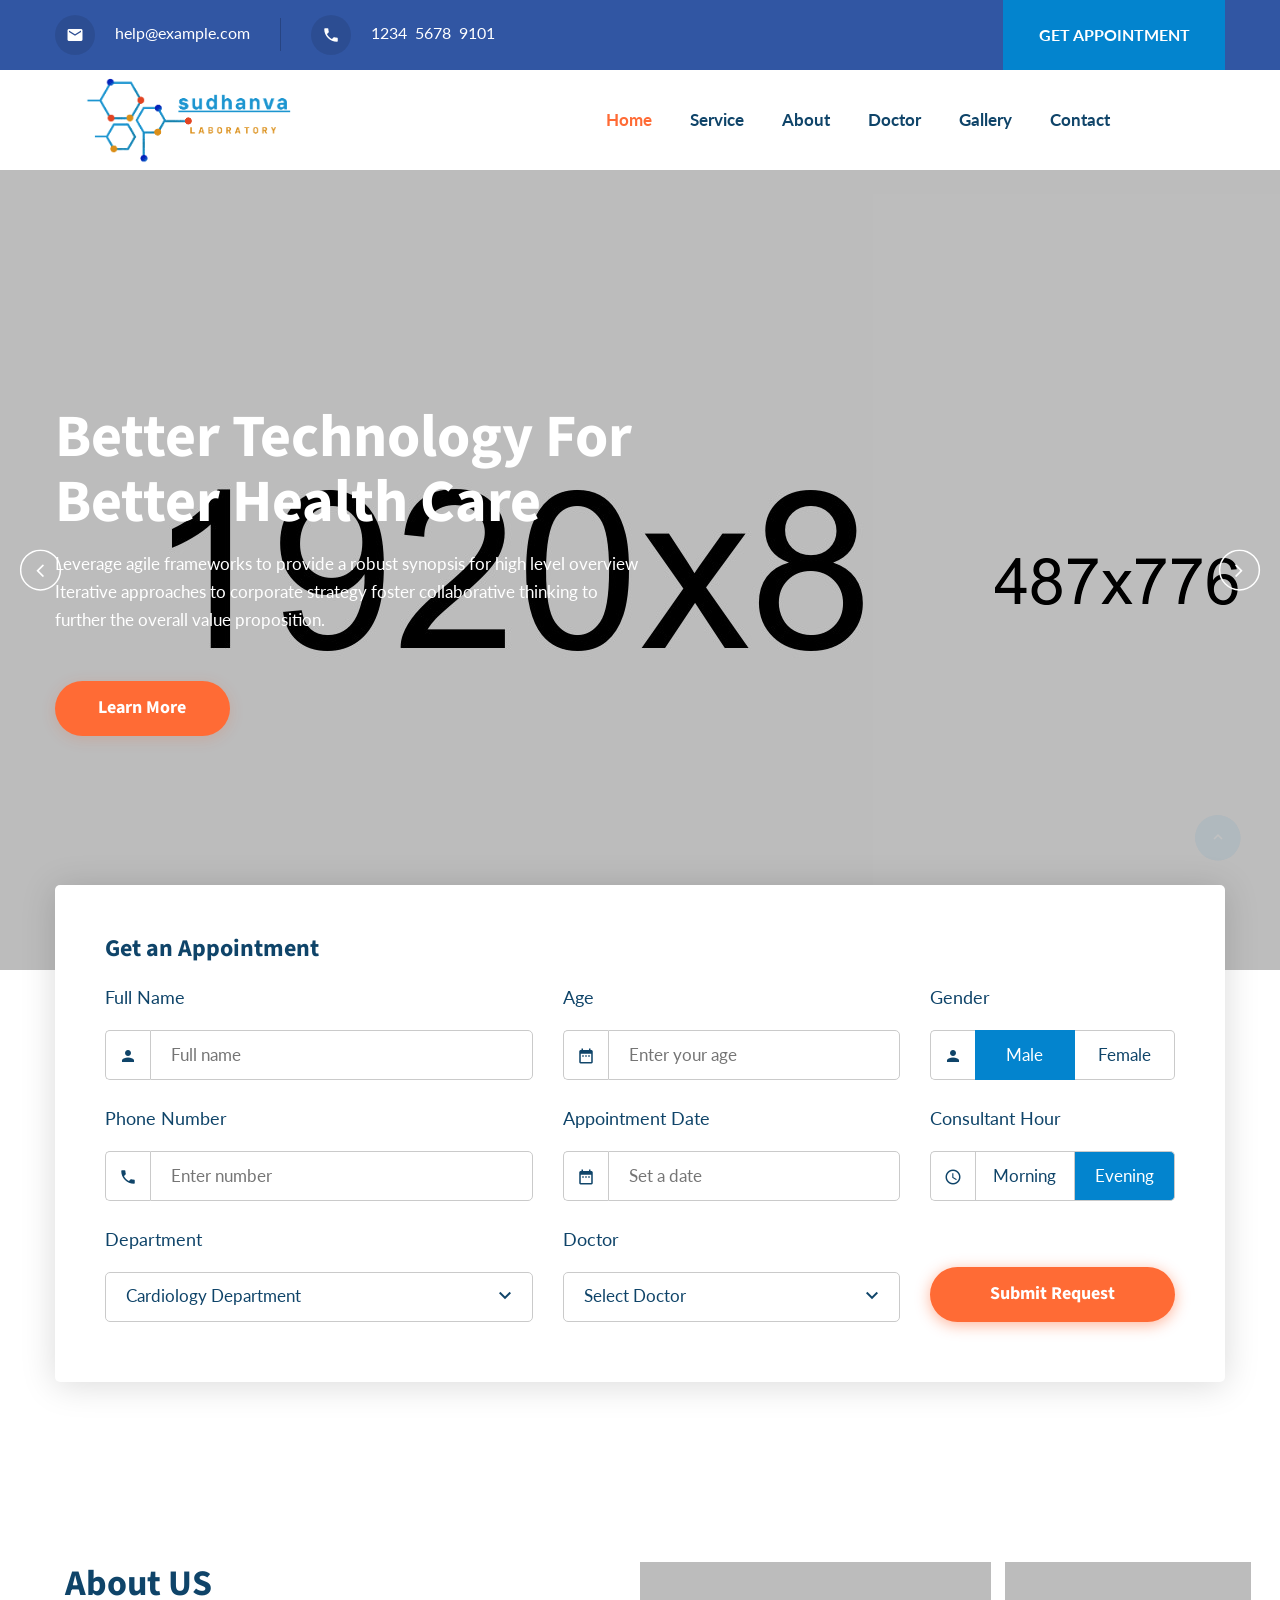
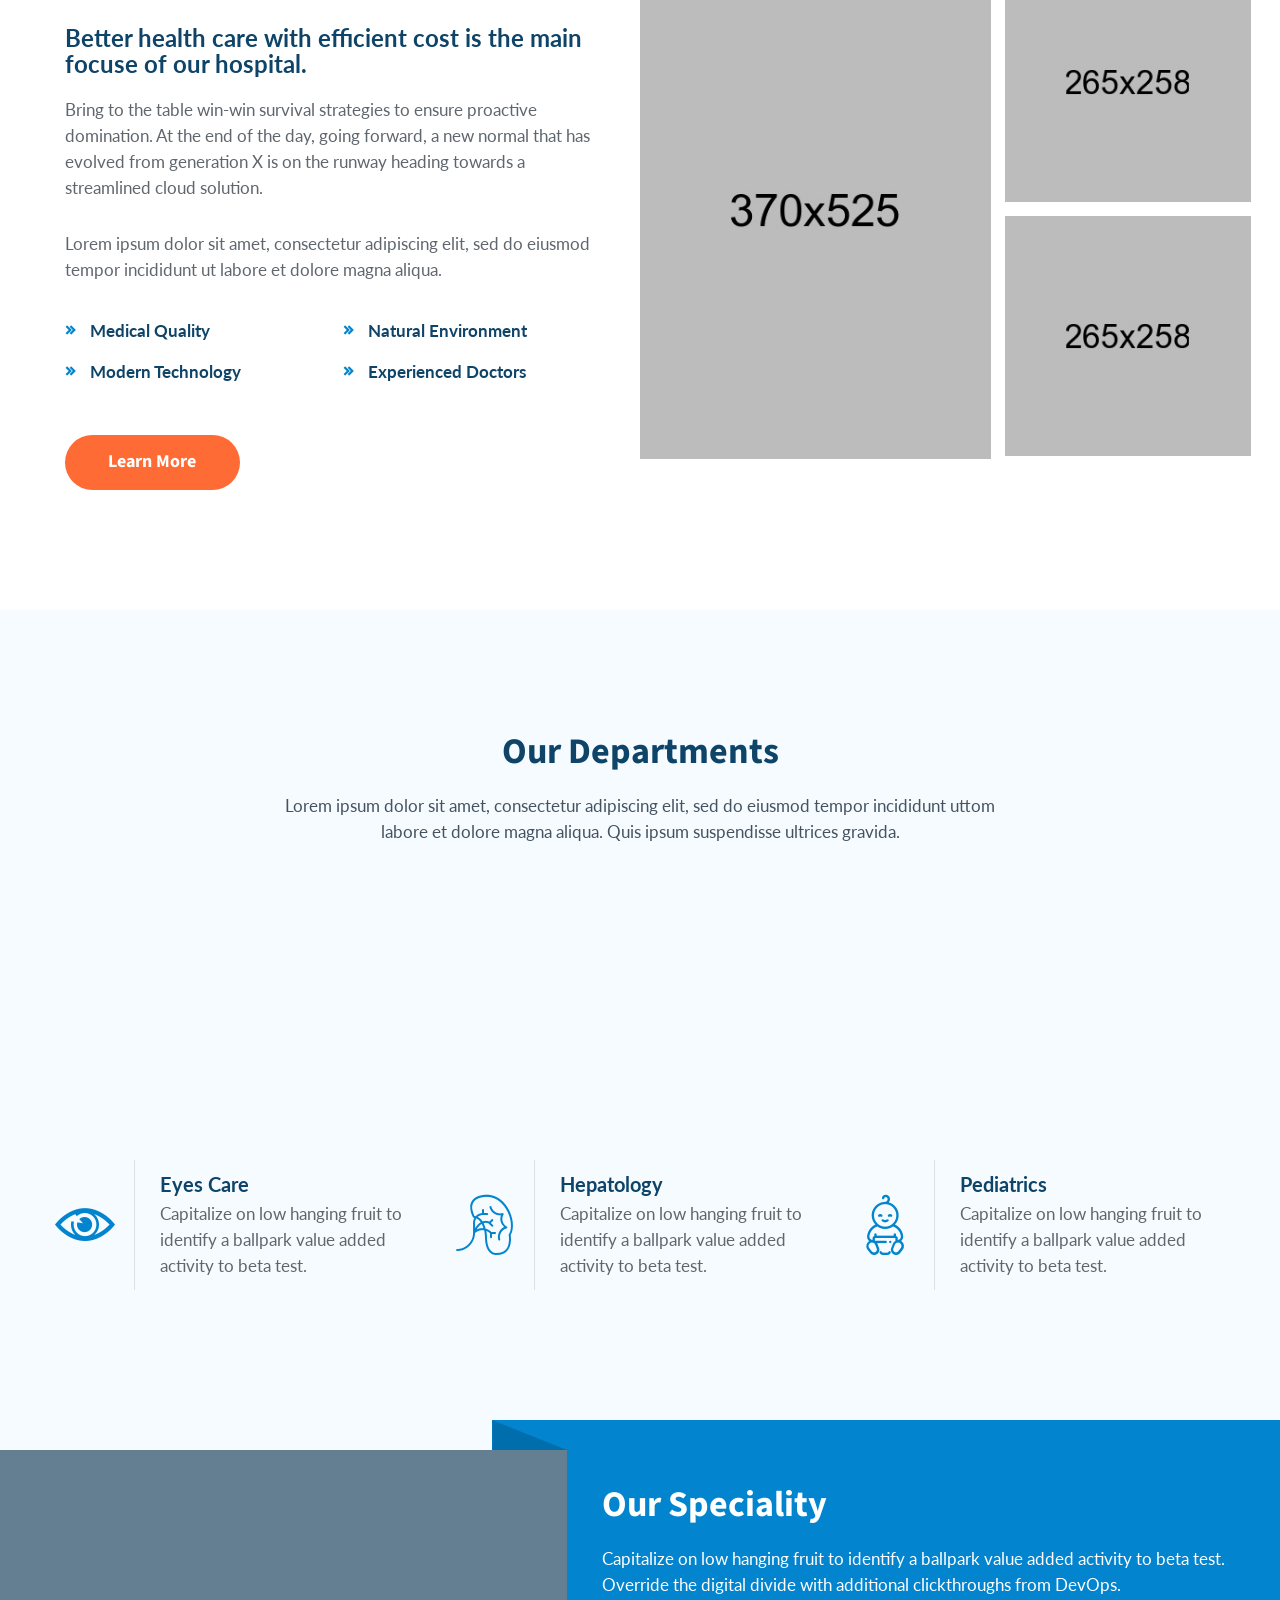
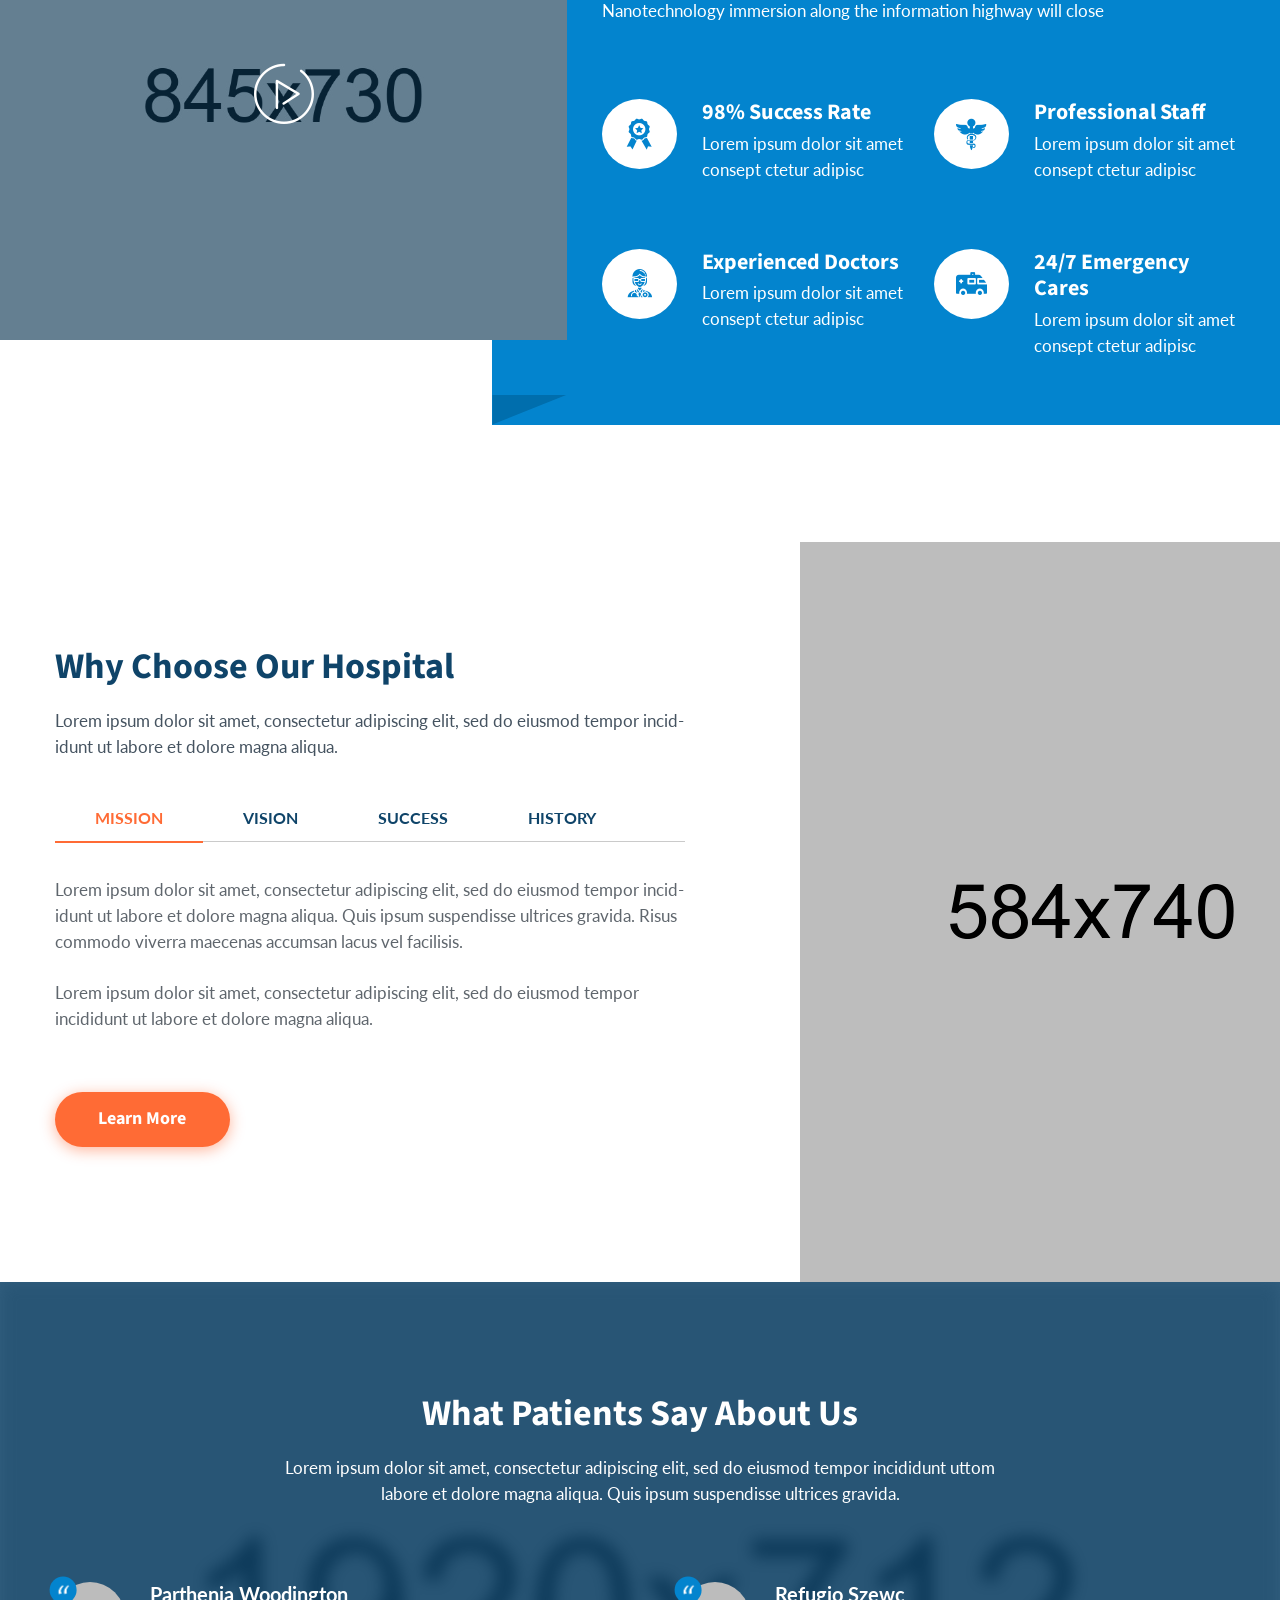
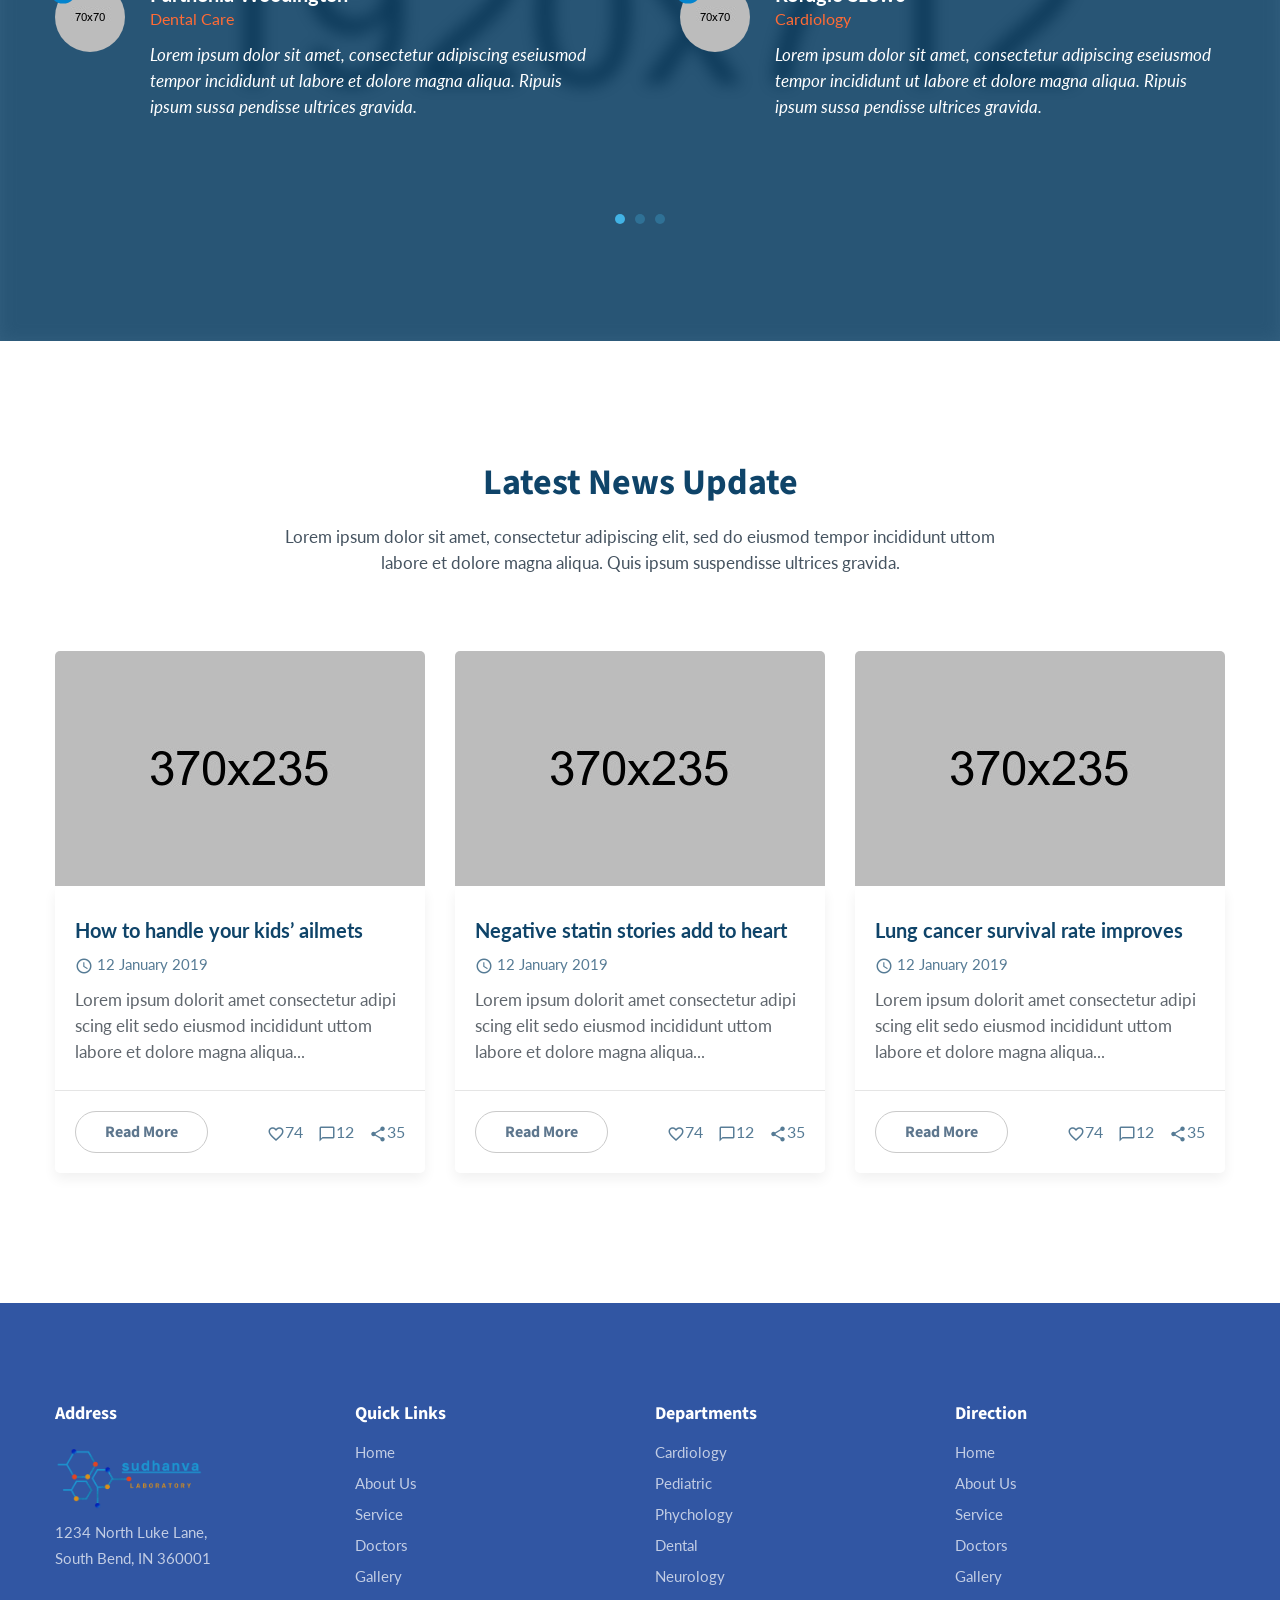
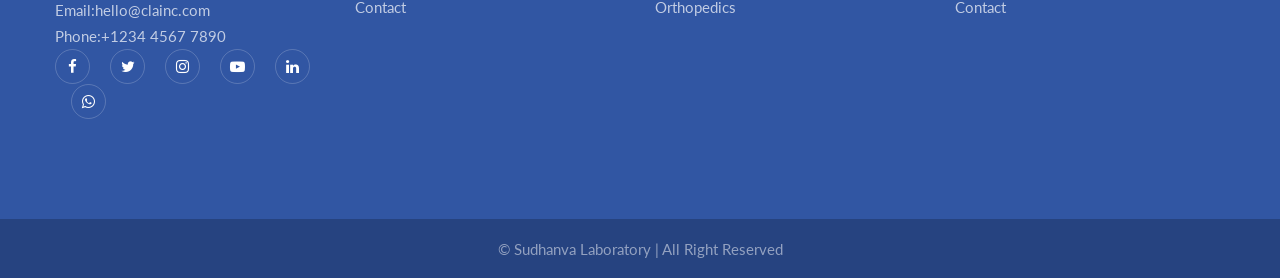
==== commit 0ab59d2c: "change_footer" ====
--- a/index.html
+++ b/index.html
@@ -51,7 +51,8 @@
                     <!-- Brand and toggle get grouped for better mobile display -->
                     <div class="logo-box clearfix">
                         <a class="navbar-brand" href="index.html">
-                            <img style="height: 12%; width: 22%;" src="images/resources/logo-1-1.png" class="main-logo" alt="Awesome Image" />
+                            <img style="height: 12%; width: 22%;" src="images/resources/logo-1-1.png" class="main-logo"
+                                alt="Awesome Image" />
                         </a>
                         <button class="menu-toggler" data-target=".main-navigation">
                             <span class="fa fa-bars"></span>
@@ -783,6 +784,28 @@
             <div class="footer-one__top">
                 <div class="container">
                     <div class="row">
+                        <div class="col-lg-3 col-md-12 col-sm-12">
+                            <div class="footer-one__widget footer-one__link-widget">
+                                <h3 class="footer-one__widget-title">Address</h3><!-- /.footer-one__widget-title -->
+                                <a href="index.html" class="footer-one__logo"><img style="height: 32%;width: 55%;"
+                                        src="images/resources/footer-logo.png" alt="Awesome Image" /></a>
+                                <ul class="footer-one__contact-list">
+                                    <li class="footer-one__contact-list-item">1234 North Luke Lane,</li>
+                                    <li class="footer-one__contact-list-item">South Bend, IN 360001</li></br>
+                                    <li class="footer-one__contact-list-item">Email:hello@clainc.com</li>
+                                    <li class="footer-one__contact-list-item">Phone:+1234 4567 7890</li>
+                                </ul>
+                                <div class="footer-one__social">
+                                    <a href="#"><i class="fa fa-facebook-f"></i></a>
+                                    <a href="#"><i class="fa fa-twitter"></i></a>
+                                    <a href="#"><i class="fa fa-instagram"></i></a>
+                                    <a href="#"><i class="fa fa-youtube-play"></i></a>
+                                    <a href="#"><i class="fa fa-linkedin"></i></a>
+                                    <a href="#"><i class="fa fa-whatsapp"></i></a>
+                                </div><!-- /.footer-one__social -->
+
+                            </div><!-- /.footer-one__widget -->
+                        </div><!-- /.col-lg-4 -->
                         <div class="col-lg-3 col-md-6 col-sm-12">
                             <div class="footer-one__widget footer-one__link-widget">
                                 <h3 class="footer-one__widget-title">Quick Links</h3><!-- /.footer-one__widget-title -->
@@ -796,7 +819,7 @@
                                 </ul><!-- /.footer-one__links-list -->
                             </div><!-- /.footer-one__widget -->
                         </div><!-- /.col-lg-2 -->
-                        
+
                         <div class="col-lg-3 col-md-6 col-sm-12">
                             <div class="footer-one__widget footer-one__link-widget">
                                 <h3 class="footer-one__widget-title">Departments</h3><!-- /.footer-one__widget-title -->
@@ -810,19 +833,8 @@
                                 </ul><!-- /.footer-one__links-list -->
                             </div><!-- /.footer-one__widget -->
                         </div><!-- /.col-lg-2 -->
-                        
-                        <div class="col-lg-3 col-md-12 col-sm-12">
-                            <div class="footer-one__widget footer-one__link-widget">
-                                <h3 class="footer-one__widget-title">Follow Us</h3><!-- /.footer-one__widget-title -->
-                                <div class="footer-one__social">
-                                    <a href="#"><i class="fa fa-facebook-f"></i></a>
-                                    <a href="#"><i class="fa fa-twitter"></i></a>
-                                    <a href="#"><i class="fa fa-pinterest-p"></i></a>
-                                    <a href="#"><i class="fa fa-youtube-play"></i></a>
-                                </div><!-- /.footer-one__social -->
-                                
-                            </div><!-- /.footer-one__widget -->
-                        </div><!-- /.col-lg-4 -->
+
+
 
 
                         <div class="col-lg-3 col-md-6 col-sm-12">
@@ -842,58 +854,16 @@
                     </div><!-- /.row -->
                 </div><!-- /.container -->
             </div><!-- /.footer-one__top -->
-            <div class="footer-one__middle">
-                <div class="container">
-                    <div class="inner-container">
-                        <div class="row align-items-center">
-                            <div class="col-lg-4 col-md-6 col-sm-12">
-                                <div class="footer-one__widget about-widget">
-                                    <a href="index.html" class="footer-one__logo"><img
-                                            src="images/resources/logo-1-2.png" alt="Awesome Image" /></a>
-                                    <p class="footer-one__text">Lorem ipsum dolorit amet consectetur adipi scing <br>
-                                        elit sedo eiusmod incididunt uttom labore etto <br> dolore magna aliqua.</p>
-                                    
-                                </div><!-- /.footer-one_widget -->
-                            </div><!-- /.col-lg-4 -->
-                            <div class="col-lg-2 col-md-6 col-sm-12">
-                                <div class="footer-one__widget contact-widget">
-                                    <h3 class="footer-one__widget-title">Email</h3><!-- /.footer-one__widget-title -->
-                                    <ul class="footer-one__contact-list">
-                                        <li class="footer-one__contact-list-item">hello@clainc.com</li>
-                                        <li class="footer-one__contact-list-item">emergency@live.com</li>
-                                    </ul><!-- /.footer-one__contact-list -->
-                                </div><!-- /.footer-one_widget -->
-                            </div><!-- /.col-lg-2 -->
-                            <div class="col-lg-3 col-md-6 col-sm-12">
-                                <div class="footer-one__widget contact-widget">
-                                    <h3 class="footer-one__widget-title">Phone</h3><!-- /.footer-one__widget-title -->
-                                    <ul class="footer-one__contact-list">
-                                        <li class="footer-one__contact-list-item">+1234 4567 7890</li>
-                                        <li class="footer-one__contact-list-item">+009 6612 3456 8</li>
-                                    </ul><!-- /.footer-one__contact-list -->
-                                </div><!-- /.footer-one_widget -->
-                            </div><!-- /.col-lg-3 -->
-                            <div class="col-lg-3 col-md-6 col-sm-12">
-                                <div class="footer-one__widget contact-widget">
-                                    <h3 class="footer-one__widget-title">Address</h3><!-- /.footer-one__widget-title -->
-                                    <ul class="footer-one__contact-list">
-                                        <li class="footer-one__contact-list-item">1234 North Luke Lane,</li>
-                                        <li class="footer-one__contact-list-item">South Bend, IN 360001</li>
-                                    </ul><!-- /.footer-one__contact-list -->
-                                </div><!-- /.footer-one_widget -->
-                            </div><!-- /.col-lg-3 -->
-                        </div><!-- /.row -->
-                    </div><!-- /.inner-container -->
-                </div><!-- /.container -->
-            </div><!-- /.footer-one__middle -->
+
             <div class="footer-one__bottom">
                 <div style="justify-content: center;align-items: center;text-align: center;" class="container">
-                    <p  class="footer-one__copy-text text">&copy; Sudhanva Laboratory | All Right Reserved</p><!-- /.copy-text -->
+                    <p class="footer-one__copy-text text">&copy; Sudhanva Laboratory | All Right Reserved</p>
+                    <!-- /.copy-text -->
                 </div><!-- /.container -->
             </div><!-- /.footer-one__bottom -->
         </footer><!-- /.footer-one -->
 
-         <!--FOOTER END-->
+        <!--FOOTER END-->
 
     </div><!-- /.page-wrapper -->
     <a href="#" data-target="html" data-target-offset="0" class="scroll-to-target scroll-to-top"><i
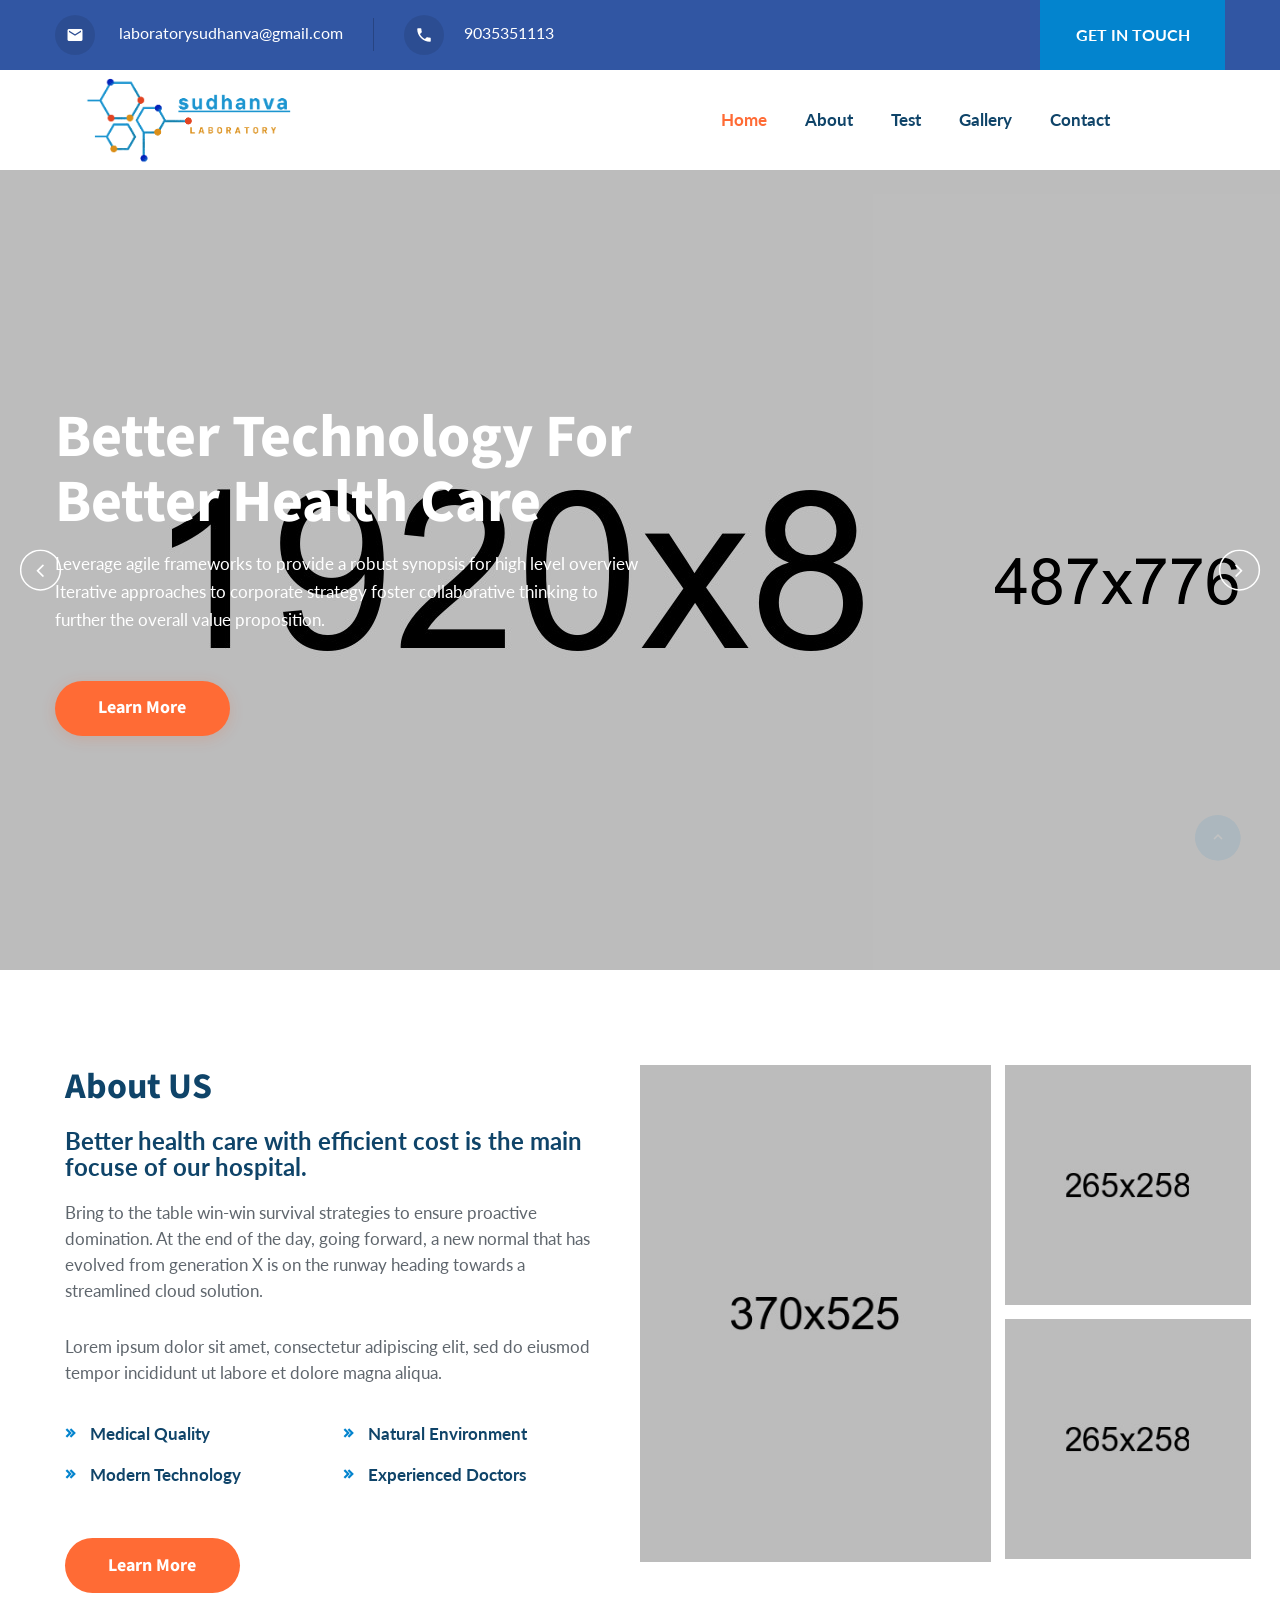
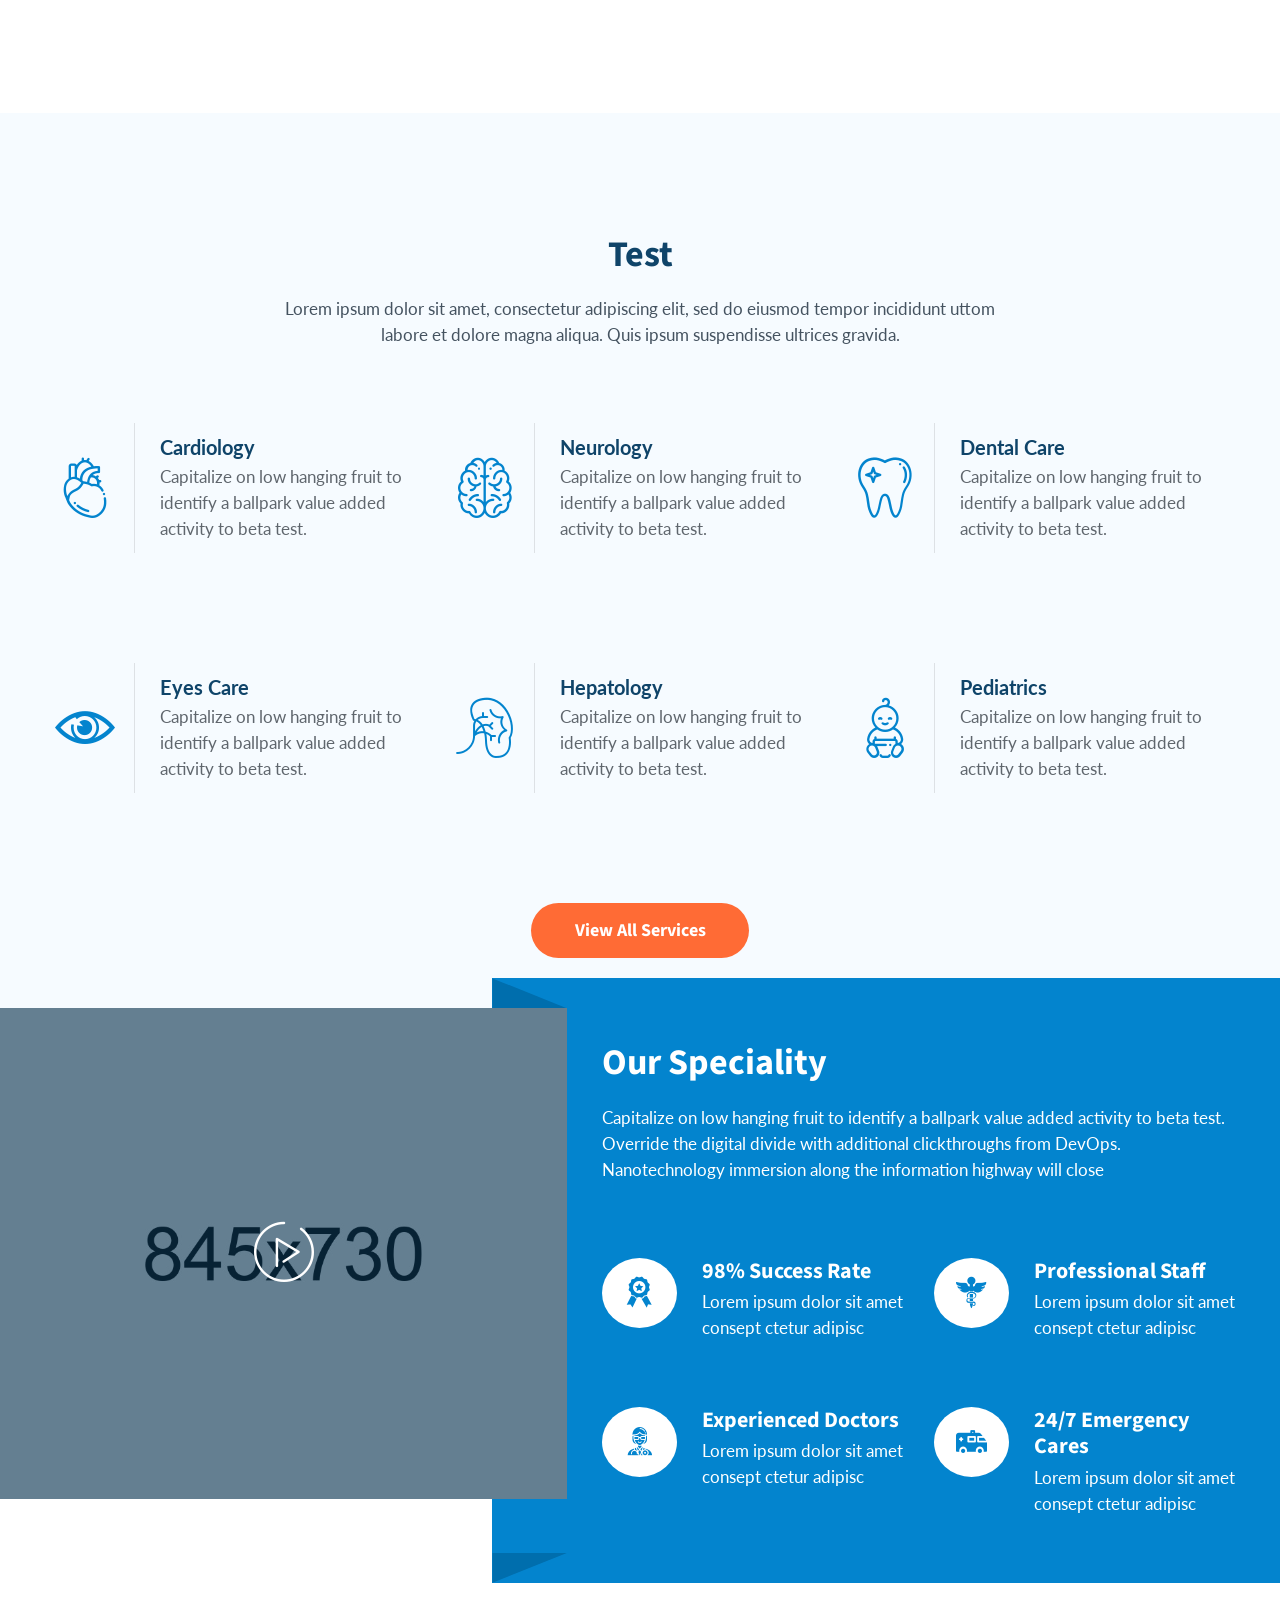
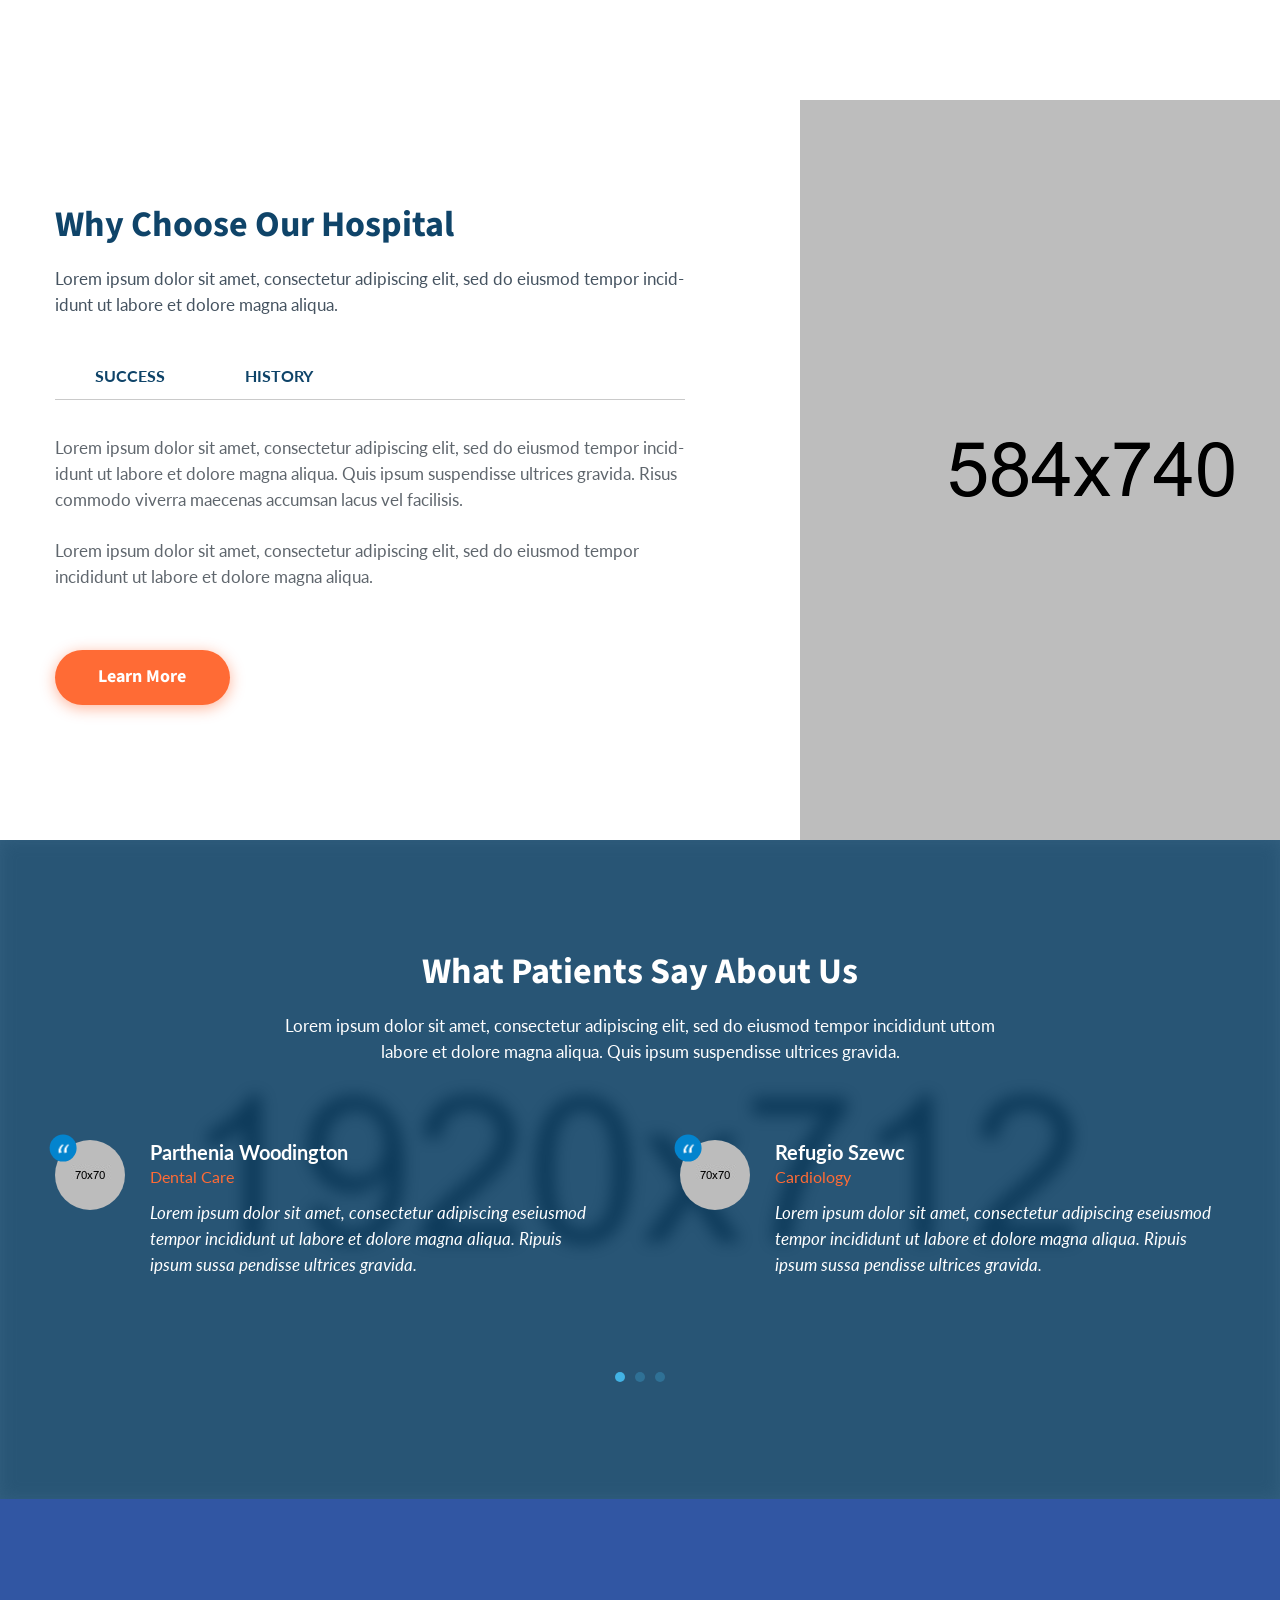
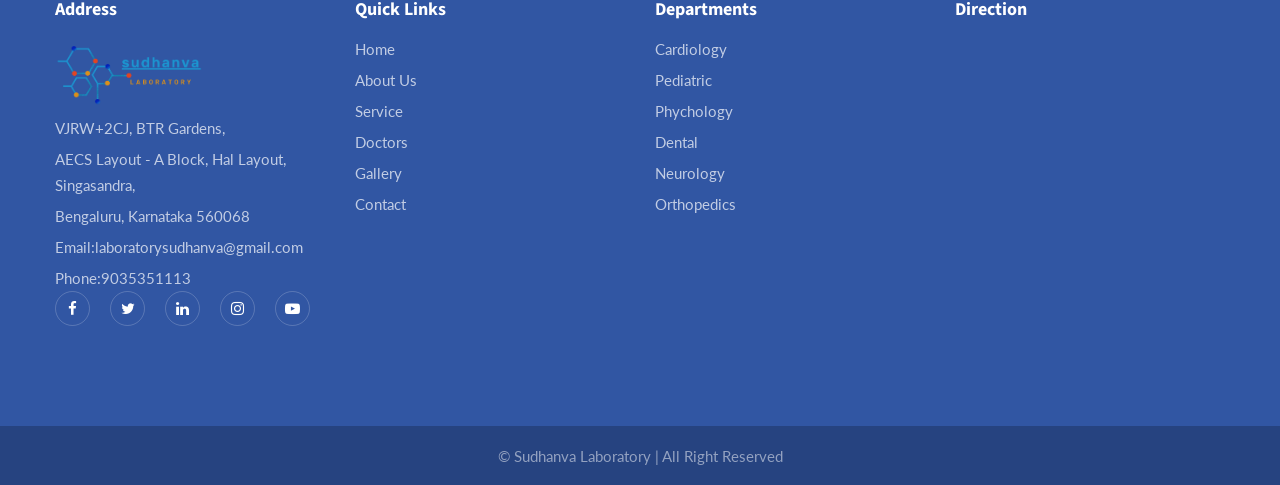
==== commit 5943c4ca: "gallery added" ====
--- a/index.html
+++ b/index.html
@@ -35,13 +35,13 @@
         <section class="topbar-one">
             <div class="container">
                 <ul class="topbar-one__contact">
-                    <li class="topbar-one__contact-item"><a href="mailto:help@example.com"><i
-                                class="material-icons">email</i>help@example.com</a></li>
-                    <li class="topbar-one__contact-item"><a href="callto:123456789101"><i
-                                class="material-icons">local_phone</i>1234&nbsp;&nbsp;5678&nbsp;&nbsp;9101</a></li>
+                    <li class="topbar-one__contact-item"><a href="laboratorysudhanva@gmail.com"><i
+                                class="material-icons">email</i> laboratorysudhanva@gmail.com</a></li>
+                    <li class="topbar-one__contact-item"><a href="callto:9035351113"><i
+                                class="material-icons">local_phone</i>9035351113</a></li>
                 </ul><!-- /.topbar-one__contact -->
                 <div class="topbar-one__buttons">
-                    <a href="appointment.html" class="topbar-one__btn">Get Appointment</a>
+                    <a href="contact.html" class="topbar-one__btn">Get in Touch</a>
                 </div><!-- /.topbar-one__buttons -->
             </div><!-- /.container -->
         </section><!-- /.topbar-one -->
@@ -65,15 +65,14 @@
                                 <a href="index.html">Home</a>
                             </li>
                             <li>
-                                <a href="services.html">Service</a>
+                                <a href="about-3.html">About</a>
                             </li>
                             <li>
-                                <a href="about-3.html">About</a>
+                                <a href="services.html">Test</a>
                             </li>
-
-                            <li>
+                            <!-- <li>
                                 <a href="doctors.html">Doctor</a>
-                            </li>
+                            </li> -->
                             <li>
                                 <a href="gallery.html">Gallery</a>
 
@@ -84,7 +83,30 @@
                 </div>
                 <!-- /.container -->
             </nav>
-        </header><!-- /.header-one -->
+        </header><!-- /.header-one --> 
+        <script>
+            document.addEventListener("DOMContentLoaded", function () {
+                const menuToggler = document.querySelector(".menu-toggler");
+                const mainNavigation = document.querySelector(".main-navigation");
+        
+                menuToggler.addEventListener("click", function () {
+                    mainNavigation.classList.toggle("open");
+                });
+            });
+        </script>
+        
+        <style>
+            /* Add this CSS to handle the visibility */
+            .main-navigation {
+                display: none; /* Hidden by default */
+                transition: all 0.3s ease-in-out;
+            }
+        
+            .main-navigation.open {
+                display: block; /* Show the navigation when open */
+            }
+        </style>
+        
         <div class="banner-wrapper">
             <section class="banner-one banner-carousel__one no-dots owl-theme owl-carousel">
                 <div class="banner-one__slide banner-one__slide-one"
@@ -129,107 +151,7 @@
         </div><!-- /.banner-wrapper -->
         <section class="appointment-one">
             <div class="container">
-                <div class="inner-container wow fadeInUp" data-wow-duration="1s">
-                    <h3 class="appointment-one__title">Get an Appointment</h3><!-- /.appointment-one__title -->
-                    <form action="inc/sendemail.php" class="appointment-one__form contact-form-vaidated">
-                        <div class="row align-items-end">
-                            <div class="col-xl-5 col-lg-6">
-                                <label class="appointment-one__label">Full Name</label>
-                                <div class="appointment-one__form-group">
-                                    <div class="appointment-one__icon">
-                                        <i class="material-icons">person</i>
-                                    </div><!-- /.appointment-one__icon -->
-                                    <input type="text" name="name" class="appointment-one__field"
-                                        placeholder="Full name">
-                                </div><!-- /.appointment-one__form-group -->
-                            </div><!-- /.col-lg-5 -->
-                            <div class="col-xl-4 col-lg-6">
-                                <label class="appointment-one__label">Age</label>
-                                <div class="appointment-one__form-group">
-                                    <div class="appointment-one__icon">
-                                        <i class="material-icons">date_range</i>
-                                    </div><!-- /.appointment-one__icon -->
-                                    <input type="text" name="age" class="appointment-one__field datepicker"
-                                        placeholder="Enter your age">
-                                </div><!-- /.appointment-one__form-group -->
-                            </div><!-- /.col-lg-4 -->
-                            <div class="col-xl-3 col-lg-6">
-                                <label class="appointment-one__label">Gender</label>
-                                <div class="appointment-one__form-group">
-                                    <div class="appointment-one__icon">
-                                        <i class="material-icons">person</i>
-                                    </div><!-- /.appointment-one__icon -->
-                                    <div class="appointment-one__switch-wrap">
-                                        <input type="hidden" name="gender">
-                                        <button class="appointment-one__switch active">Male</button>
-                                        <button class="appointment-one__switch">Female</button>
-                                    </div><!-- /.appointment-one__switch-wrap -->
-                                </div><!-- /.appointment-one__form-group -->
-                            </div><!-- /.col-lg-3 -->
-                            <div class="col-xl-5 col-lg-6">
-                                <label class="appointment-one__label">Phone Number</label>
-                                <div class="appointment-one__form-group">
-                                    <div class="appointment-one__icon">
-                                        <i class="material-icons">phone</i>
-                                    </div><!-- /.appointment-one__icon -->
-                                    <input type="text" name="phone" class="appointment-one__field"
-                                        placeholder="Enter number">
-                                </div><!-- /.appointment-one__form-group -->
-                            </div><!-- /.col-lg-5 -->
-                            <div class="col-xl-4 col-lg-6">
-                                <label class="appointment-one__label">Appointment Date</label>
-                                <div class="appointment-one__form-group">
-                                    <div class="appointment-one__icon">
-                                        <i class="material-icons">date_range</i>
-                                    </div><!-- /.appointment-one__icon -->
-                                    <input type="text" name="booking_date" class="appointment-one__field datepicker"
-                                        placeholder="Set a date">
-                                </div><!-- /.appointment-one__form-group -->
-                            </div><!-- /.col-lg-4 -->
-                            <div class="col-xl-3 col-lg-6">
-                                <label class="appointment-one__label">Consultant Hour</label>
-                                <div class="appointment-one__form-group">
-                                    <div class="appointment-one__icon">
-                                        <i class="material-icons">access_time</i>
-                                    </div><!-- /.appointment-one__icon -->
-                                    <div class="appointment-one__switch-wrap">
-                                        <input type="hidden" name="schedule">
-                                        <button class="appointment-one__switch">Morning</button>
-                                        <button class="appointment-one__switch active">Evening</button>
-                                    </div><!-- /.appointment-one__switch-wrap -->
-                                </div><!-- /.appointment-one__form-group -->
-                            </div><!-- /.col-lg-3 -->
-                            <div class="col-xl-5 col-lg-6">
-                                <label class="appointment-one__label">Department</label>
-                                <div class="appointment-one__form-group">
-                                    <select class="selectpicker">
-                                        <option>Cardiology Department</option>
-                                        <option>Eyes care Department</option>
-                                        <option>Neurology Department</option>
-                                        <option>Pediatrics Department</option>
-                                        <option>Hepatology Department</option>
-                                    </select>
-                                </div><!-- /.appointment-one__form-group -->
-                            </div><!-- /.col-lg-5 -->
-                            <div class="col-xl-4 col-lg-6">
-                                <label class="appointment-one__label">Doctor</label>
-                                <div class="appointment-one__form-group">
-                                    <select class="selectpicker">
-                                        <option>Select Doctor</option>
-                                        <option>Charlyn Jongebloed</option>
-                                        <option>Cortney Savala</option>
-                                        <option>Juliana Cherrington</option>
-                                        <option>Cleotilde Sarette</option>
-                                    </select>
-                                </div><!-- /.appointment-one__form-group -->
-                            </div><!-- /.col-lg-4 -->
-                            <div class="col-xl-3 col-lg-12">
-                                <button type="submit" class="appointment-one__btn thm-btn">Submit Request</button>
-                            </div><!-- /.col-lg-3 -->
-                        </div><!-- /.row -->
-                    </form>
-                    <div class="result"></div><!-- /.result -->
-                </div><!-- /.inner-container -->
+                <!-- /.inner-container -->
             </div><!-- /.container -->
         </section><!-- /.appointment-one -->
         <section class="about-one">
@@ -289,7 +211,7 @@
         <section class="service-one thm-gray-bg">
             <div class="container">
                 <div class="block-title text-center">
-                    <h2 class="block-title__title">Our Departments</h2><!-- /.block-title__title -->
+                    <h2 class="block-title__title">Test</h2><!-- /.block-title__title -->
                     <p class="block-title__text">Lorem ipsum dolor sit amet, consectetur adipiscing elit, sed do eiusmod
                         tempor incididunt uttom <br> labore et dolore magna aliqua. Quis ipsum suspendisse ultrices
                         gravida.</p><!-- /.block-title__text -->
@@ -366,8 +288,11 @@
                                     value added activity to beta test.</p><!-- /.service-one__text -->
                             </div><!-- /.service-one__content -->
                         </div><!-- /.service-one__single -->
-                    </div><!-- /.col-lg-4 -->
+                    </div><!-- /.col-lg-4 -->   
                 </div><!-- /.row -->
+                <center>
+                <a href="services.html" class="thm-btn test-one__btn">View All Services</a>
+            </center>
             </div><!-- /.container -->
         </section><!-- /.service-one -->
         <section class="feature-one">
@@ -467,14 +392,14 @@
                                 <!-- /.block-title__text -->
                             </div><!-- /.block-title -->
                             <ul class="nav nav-tabs feature-two__tab-title" role="tablist">
-                                <li class="nav-item feature-two__tab-title-item">
+                                <!-- <li class="nav-item feature-two__tab-title-item">
                                     <a class="nav-link feature-two__tab-title-link active" href="#mission" role="tab"
                                         data-toggle="tab">Mission</a>
                                 </li>
                                 <li class="nav-item feature-two__tab-title-item">
                                     <a class="nav-link feature-two__tab-title-link" href="#vision" role="tab"
                                         data-toggle="tab">Vision</a>
-                                </li>
+                                </li> -->
                                 <li class="nav-item feature-two__tab-title-item">
                                     <a class="nav-link feature-two__tab-title-link" href="#success" role="tab"
                                         data-toggle="tab">Success</a>
@@ -667,145 +592,41 @@
                 </div><!-- /.testimonials-one__carousel -->
             </div><!-- /.container -->
         </section><!-- /.testimonials-one -->
-        <section class="blog-one">
-            <div class="container">
-                <div class="block-title text-center">
-                    <h2 class="block-title__title">Latest News Update</h2><!-- /.block-title__title -->
-                    <p class="block-title__text">Lorem ipsum dolor sit amet, consectetur adipiscing elit, sed do eiusmod
-                        tempor incididunt uttom <br> labore et dolore magna aliqua. Quis ipsum suspendisse ultrices
-                        gravida.</p><!-- /.block-title__text -->
-                </div><!-- /.block-title -->
-                <div class="row">
-                    <div class="col-lg-4">
-                        <div class="blog-one__single wow fadeInUp" data-wow-duration="2s">
-                            <div class="blog-one__image">
-                                <img src="images/blog/blog-1-1.jpg" alt="Awesome Image" />
-                                <div class="blog-one__image-hover">
-                                    <a href="blog-details.html" class="blog-three__hvr-link"><i
-                                            class="material-icons">insert_link</i></a>
-                                </div><!-- /.blog-one__image-hover -->
-                            </div><!-- /.blog-one__image -->
-                            <div class="blog-one__content">
-                                <div class="blog-one__top">
-                                    <h3 class="blog-one__title"><a href="blog-details.html">How to handle your kids’
-                                            ailmets</a></h3><!-- /.blog-one__title -->
-                                    <a class="blog-one__date" href="blog-details.html"><i
-                                            class="material-icons">access_time</i> 12 January 2019</a>
-                                    <p class="blog-one__text">Lorem ipsum dolorit amet consectetur adipi scing elit sedo
-                                        eiusmod incididunt uttom labore et dolore magna aliqua...</p>
-                                    <!-- /.blog-one__text -->
-                                </div><!-- /.blog-one__top -->
-                                <div class="blog-one__bottom">
-                                    <a href="blog-details.html" class="blog-one__link">Read More</a>
-                                    <div class="blog-one__meta">
-                                        <a href="blog-details.html" class="blog-one__meta-link"><i
-                                                class="material-icons">favorite_border</i>74</a>
-                                        <a href="blog-details.html" class="blog-one__meta-link"><i
-                                                class="material-icons">chat_bubble_outline</i>12</a>
-                                        <a href="blog-details.html" class="blog-one__meta-link"><i
-                                                class="material-icons">share</i>35</a>
-                                    </div><!-- /.blog-one__meta -->
-                                </div><!-- /.blog-one__bottom -->
-                            </div><!-- /.blog-one__content -->
-                        </div><!-- /.blog-one__single -->
-                    </div><!-- /.col-lg-4 -->
-                    <div class="col-lg-4">
-                        <div class="blog-one__single wow fadeInUp" data-wow-duration="2s">
-                            <div class="blog-one__image">
-                                <img src="images/blog/blog-1-2.jpg" alt="Awesome Image" />
-                                <div class="blog-one__image-hover">
-                                    <a href="blog-details.html" class="blog-three__hvr-link"><i
-                                            class="material-icons">insert_link</i></a>
-                                </div><!-- /.blog-one__image-hover -->
-                            </div><!-- /.blog-one__image -->
-                            <div class="blog-one__content">
-                                <div class="blog-one__top">
-                                    <h3 class="blog-one__title"><a href="blog-details.html">Negative statin stories add
-                                            to heart</a></h3><!-- /.blog-one__title -->
-                                    <a class="blog-one__date" href="blog-details.html"><i
-                                            class="material-icons">access_time</i> 12 January 2019</a>
-                                    <p class="blog-one__text">Lorem ipsum dolorit amet consectetur adipi scing elit sedo
-                                        eiusmod incididunt uttom labore et dolore magna aliqua...</p>
-                                    <!-- /.blog-one__text -->
-                                </div><!-- /.blog-one__top -->
-                                <div class="blog-one__bottom">
-                                    <a href="blog-details.html" class="blog-one__link">Read More</a>
-                                    <div class="blog-one__meta">
-                                        <a href="blog-details.html" class="blog-one__meta-link"><i
-                                                class="material-icons">favorite_border</i>74</a>
-                                        <a href="blog-details.html" class="blog-one__meta-link"><i
-                                                class="material-icons">chat_bubble_outline</i>12</a>
-                                        <a href="blog-details.html" class="blog-one__meta-link"><i
-                                                class="material-icons">share</i>35</a>
-                                    </div><!-- /.blog-one__meta -->
-                                </div><!-- /.blog-one__bottom -->
-                            </div><!-- /.blog-one__content -->
-                        </div><!-- /.blog-one__single -->
-                    </div><!-- /.col-lg-4 -->
-                    <div class="col-lg-4">
-                        <div class="blog-one__single wow fadeInUp" data-wow-duration="2s">
-                            <div class="blog-one__image">
-                                <img src="images/blog/blog-1-3.jpg" alt="Awesome Image" />
-                                <div class="blog-one__image-hover">
-                                    <a href="blog-details.html" class="blog-three__hvr-link"><i
-                                            class="material-icons">insert_link</i></a>
-                                </div><!-- /.blog-one__image-hover -->
-                            </div><!-- /.blog-one__image -->
-                            <div class="blog-one__content">
-                                <div class="blog-one__top">
-                                    <h3 class="blog-one__title"><a href="blog-details.html">Lung cancer survival rate
-                                            improves</a></h3><!-- /.blog-one__title -->
-                                    <a class="blog-one__date" href="blog-details.html"><i
-                                            class="material-icons">access_time</i> 12 January 2019</a>
-                                    <p class="blog-one__text">Lorem ipsum dolorit amet consectetur adipi scing elit sedo
-                                        eiusmod incididunt uttom labore et dolore magna aliqua...</p>
-                                    <!-- /.blog-one__text -->
-                                </div><!-- /.blog-one__top -->
-                                <div class="blog-one__bottom">
-                                    <a href="blog-details.html" class="blog-one__link">Read More</a>
-                                    <div class="blog-one__meta">
-                                        <a href="blog-details.html" class="blog-one__meta-link"><i
-                                                class="material-icons">favorite_border</i>74</a>
-                                        <a href="blog-details.html" class="blog-one__meta-link"><i
-                                                class="material-icons">chat_bubble_outline</i>12</a>
-                                        <a href="blog-details.html" class="blog-one__meta-link"><i
-                                                class="material-icons">share</i>35</a>
-                                    </div><!-- /.blog-one__meta -->
-                                </div><!-- /.blog-one__bottom -->
-                            </div><!-- /.blog-one__content -->
-                        </div><!-- /.blog-one__single -->
-                    </div><!-- /.col-lg-4 -->
-                </div><!-- /.row -->
-            </div><!-- /.container -->
-        </section><!-- /.blog-one -->
-
-        <!--FOOTER START-->
         <footer class="footer-one">
             <div class="footer-one__top">
                 <div class="container">
                     <div class="row">
-                        <div class="col-lg-3 col-md-12 col-sm-12">
+                        <div class="col-lg-3 col-md-6 col-sm-12">
                             <div class="footer-one__widget footer-one__link-widget">
                                 <h3 class="footer-one__widget-title">Address</h3><!-- /.footer-one__widget-title -->
                                 <a href="index.html" class="footer-one__logo"><img style="height: 32%;width: 55%;"
                                         src="images/resources/footer-logo.png" alt="Awesome Image" /></a>
-                                <ul class="footer-one__contact-list">
-                                    <li class="footer-one__contact-list-item">1234 North Luke Lane,</li>
-                                    <li class="footer-one__contact-list-item">South Bend, IN 360001</li></br>
-                                    <li class="footer-one__contact-list-item">Email:hello@clainc.com</li>
-                                    <li class="footer-one__contact-list-item">Phone:+1234 4567 7890</li>
-                                </ul>
-                                <div class="footer-one__social">
-                                    <a href="#"><i class="fa fa-facebook-f"></i></a>
-                                    <a href="#"><i class="fa fa-twitter"></i></a>
-                                    <a href="#"><i class="fa fa-instagram"></i></a>
-                                    <a href="#"><i class="fa fa-youtube-play"></i></a>
-                                    <a href="#"><i class="fa fa-linkedin"></i></a>
-                                    <a href="#"><i class="fa fa-whatsapp"></i></a>
-                                </div><!-- /.footer-one__social -->
-
+                                <ul class="footer-one__links-list">
+                                    <li><a href="#">VJRW+2CJ, BTR Gardens,</a></li>
+                                    <li><a href="#">AECS Layout - A Block, Hal Layout, Singasandra,</a></li>
+                                    <li><a href="#">Bengaluru, Karnataka 560068</a></li>
+                                    <li><a href="#">Email:laboratorysudhanva@gmail.com</a></li>
+                                    <li><a href="#">Phone:9035351113</a></li>
+                                    <div class="footer-one__social">
+                                        <a href=" https://www.facebook.com/people/Sudhanva-Laboratory/61569381662528/"><i
+                                                class="fa fa-facebook-f"></i></a>
+                                        <a href="https://x.com/Sudhanvala_lab"><i class="fa fa-twitter"></i></a>
+                                        <a href=" https://www.linkedin.com/company/sudhanva-laboratory/"><i
+                                                class="fa fa-linkedin"></i></a>
+                                        <a href="https://www.instagram.com/sudhanva_laboratory_/"><i
+                                                class="fa fa-instagram"></i></a>
+                                        <a href="https://www.youtube.com/@Sudhanvalaboratory"><i
+                                                class="fa fa-youtube-play"></i></a>
+                                    </div><!-- /.footer-one__social -->
+
+
+                                    <!-- <li><a href="#">Doctors</a></li>
+                                <li><a href="#">Gallery</a></li>
+                                <li><a href="#">Contact</a></li> -->
+                                </ul><!-- /.footer-one__links-list -->
                             </div><!-- /.footer-one__widget -->
-                        </div><!-- /.col-lg-4 -->
+                        </div><!-- /.col-lg-2 -->
+
                         <div class="col-lg-3 col-md-6 col-sm-12">
                             <div class="footer-one__widget footer-one__link-widget">
                                 <h3 class="footer-one__widget-title">Quick Links</h3><!-- /.footer-one__widget-title -->
@@ -835,26 +656,19 @@
                         </div><!-- /.col-lg-2 -->
 
 
-
-
                         <div class="col-lg-3 col-md-6 col-sm-12">
                             <div class="footer-one__widget footer-one__link-widget">
                                 <h3 class="footer-one__widget-title">Direction</h3><!-- /.footer-one__widget-title -->
-                                <ul class="footer-one__links-list">
-                                    <li><a href="index.html">Home</a></li>
-                                    <li><a href="about-3.html">About Us</a></li>
-                                    <li><a href="services.html">Service</a></li>
-                                    <li><a href="doctors.html">Doctors</a></li>
-                                    <li><a href="gallery.html">Gallery</a></li>
-                                    <li><a href="contact.html">Contact</a></li>
-                                </ul><!-- /.footer-one__links-list -->
+                                <iframe
+                                    src="https://www.google.com/maps/embed?pb=!1m18!1m12!1m3!1d3889.274509439848!2d77.6460814!3d12.890062!2m3!1f0!2f0!3f0!3m2!1i1024!2i768!4f13.1!3m3!1m2!1s0x3bae6b4157784fb3%3A0x83167c477a6e0834!2sSudhanva%20Laboratory!5e0!3m2!1sen!2sin!4v1733810356943!5m2!1sen!2sin"
+                                    width="350px" height="250px" style="border:0;" allowfullscreen="" loading="lazy"
+                                    referrerpolicy="no-referrer-when-downgrade"></iframe>
                             </div><!-- /.footer-one__widget -->
                         </div><!-- /.col-lg-2 -->
 
                     </div><!-- /.row -->
                 </div><!-- /.container -->
             </div><!-- /.footer-one__top -->
-
             <div class="footer-one__bottom">
                 <div style="justify-content: center;align-items: center;text-align: center;" class="container">
                     <p class="footer-one__copy-text text">&copy; Sudhanva Laboratory | All Right Reserved</p>
@@ -878,6 +692,7 @@
     <script src="js/jquery.validate.min.js"></script>
     <script src="js/wow.min.js"></script>
     <script src="js/theme.js"></script>
+    <script src="js/script.js"></script>
 </body>
 
 </html>
--- a/css/style.css
+++ b/css/style.css
@@ -958,7 +958,6 @@
 .header-one__shop-btn + .header-one__shop-btn {
   margin-left: 25px;
 }
-
 /*
 * 4. banner style
 */
